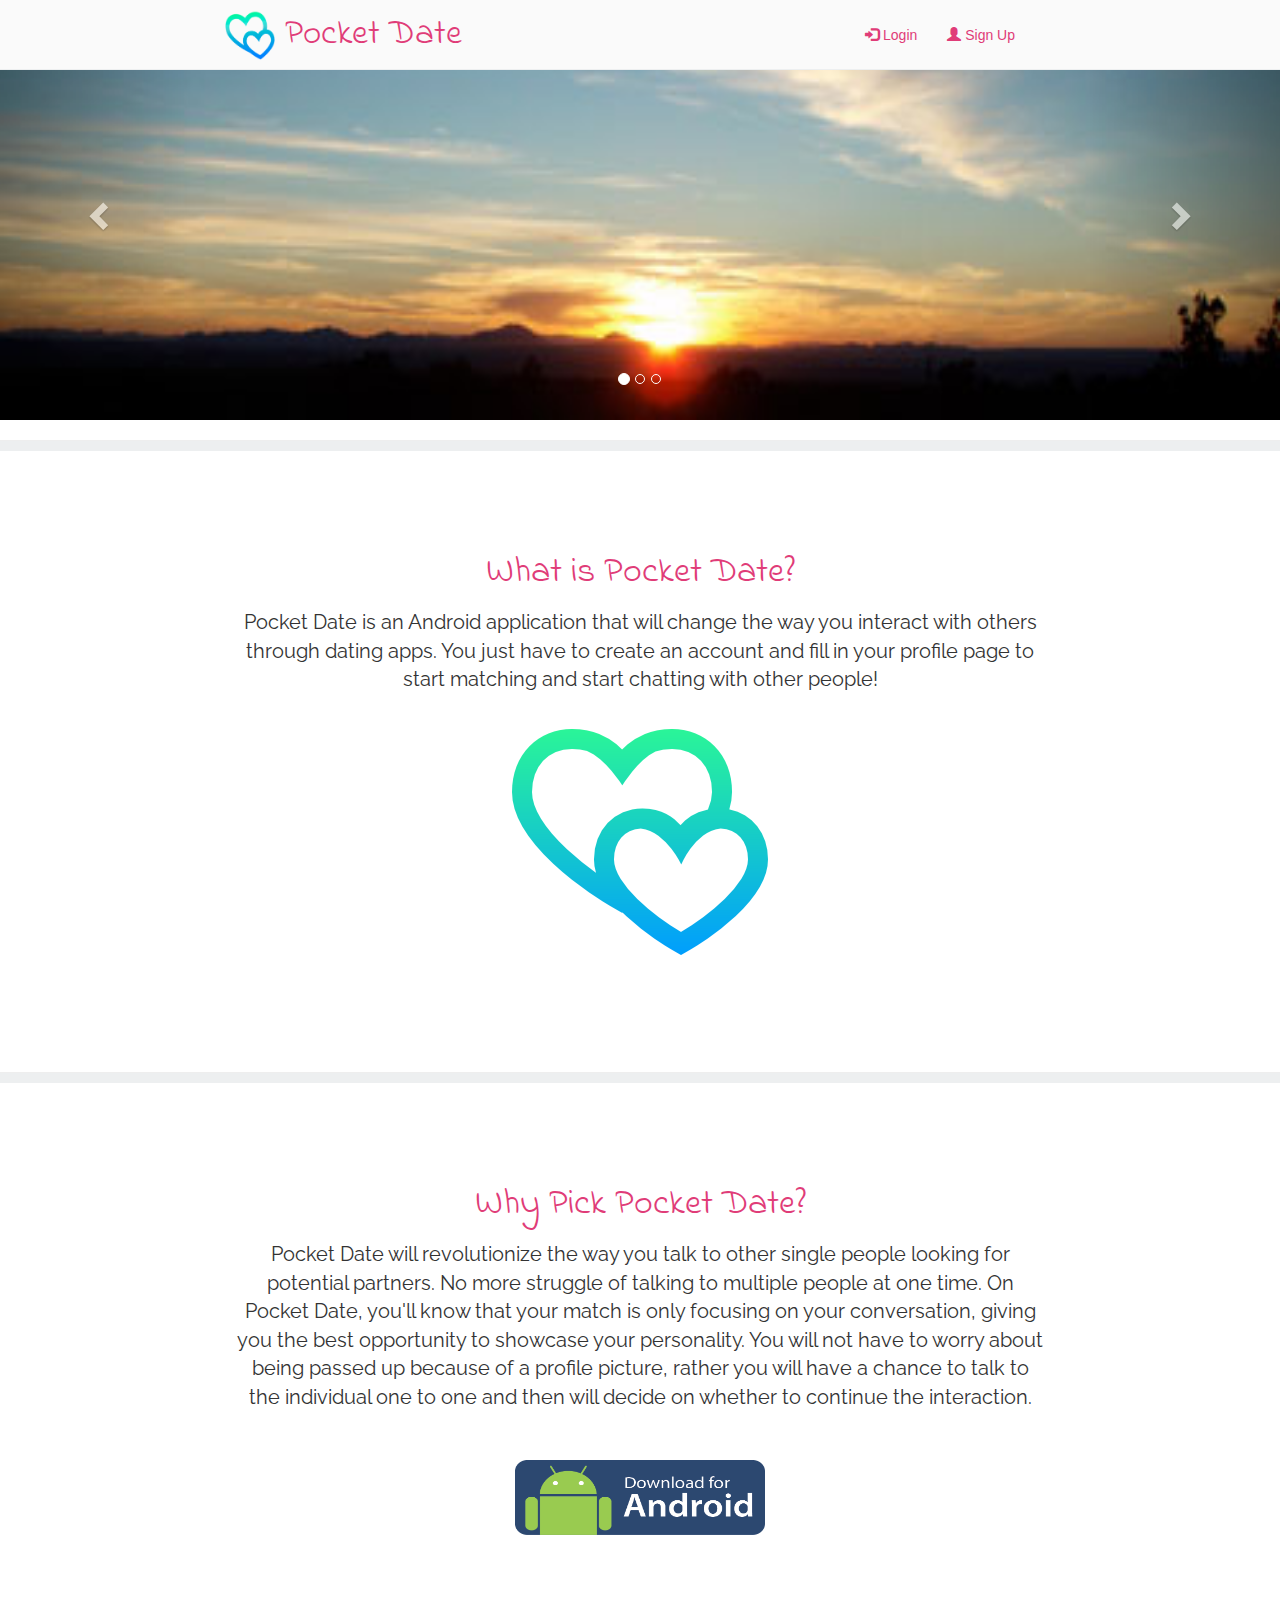
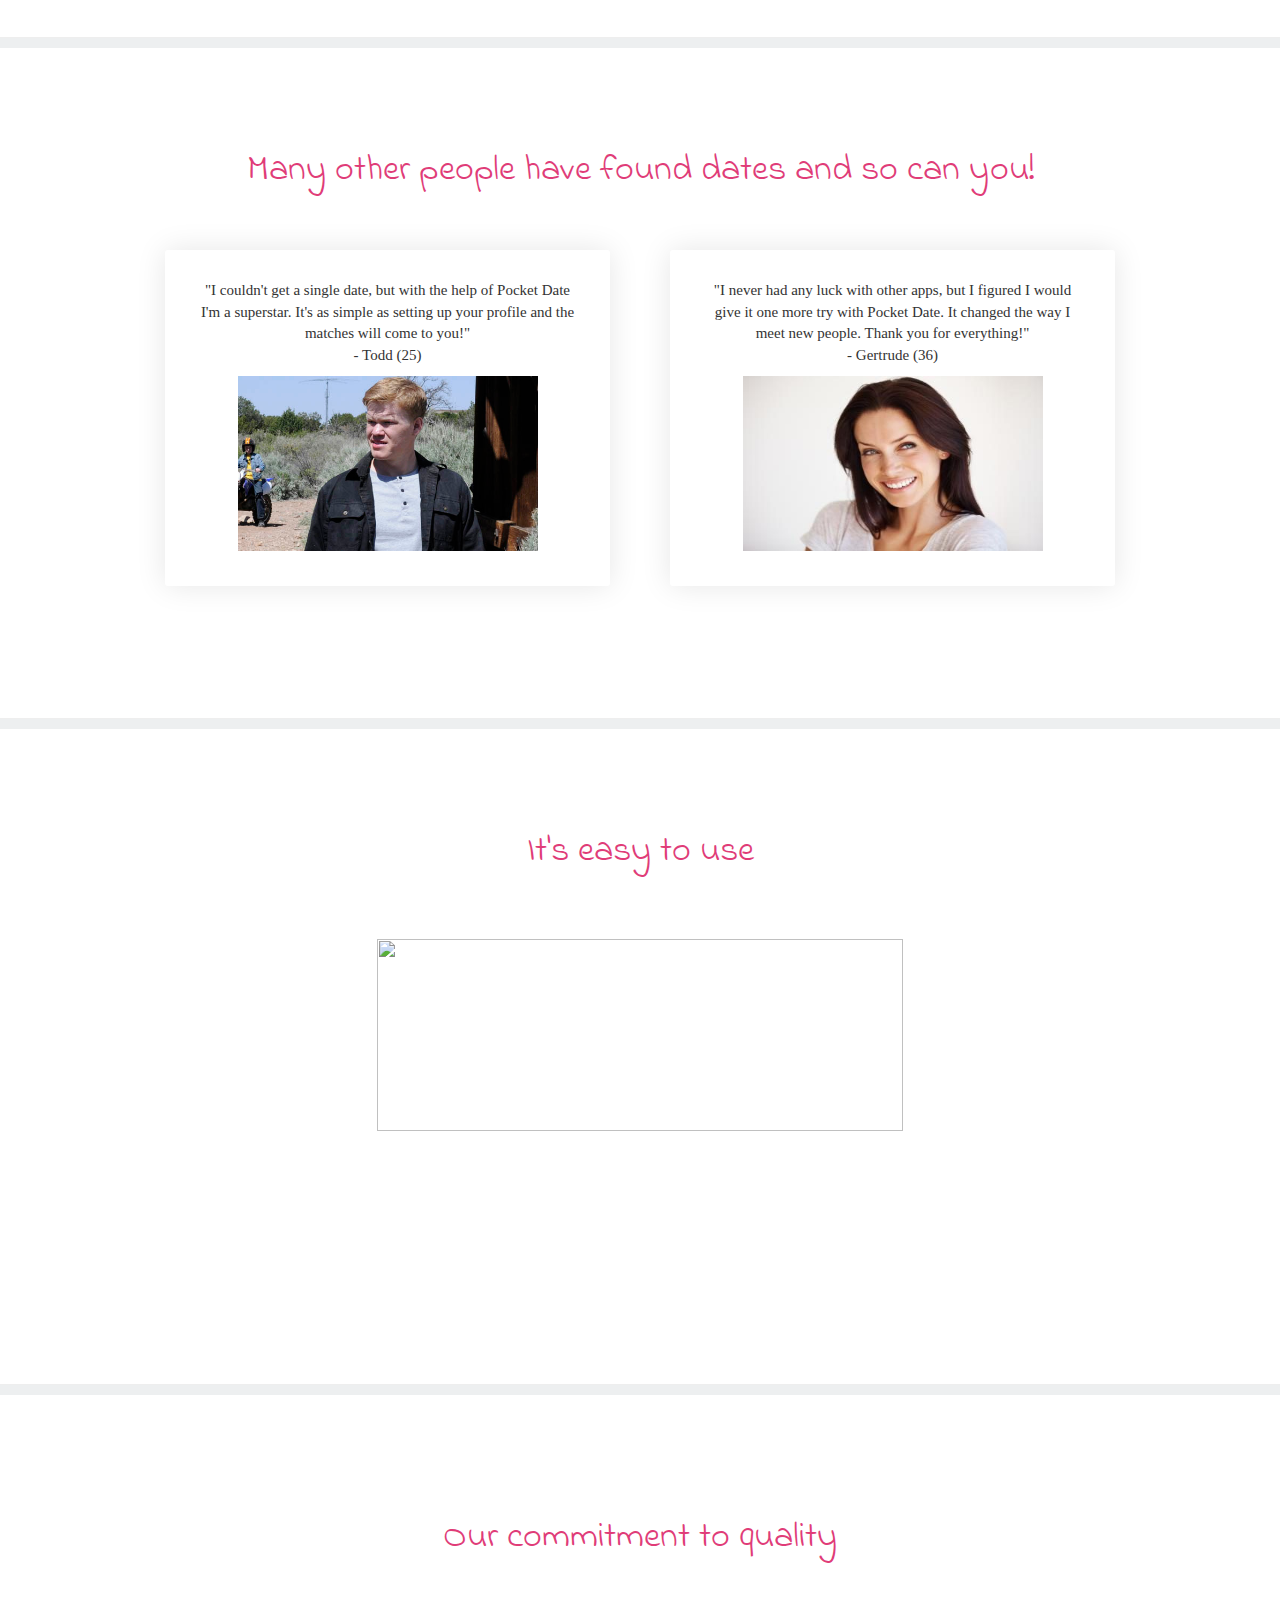
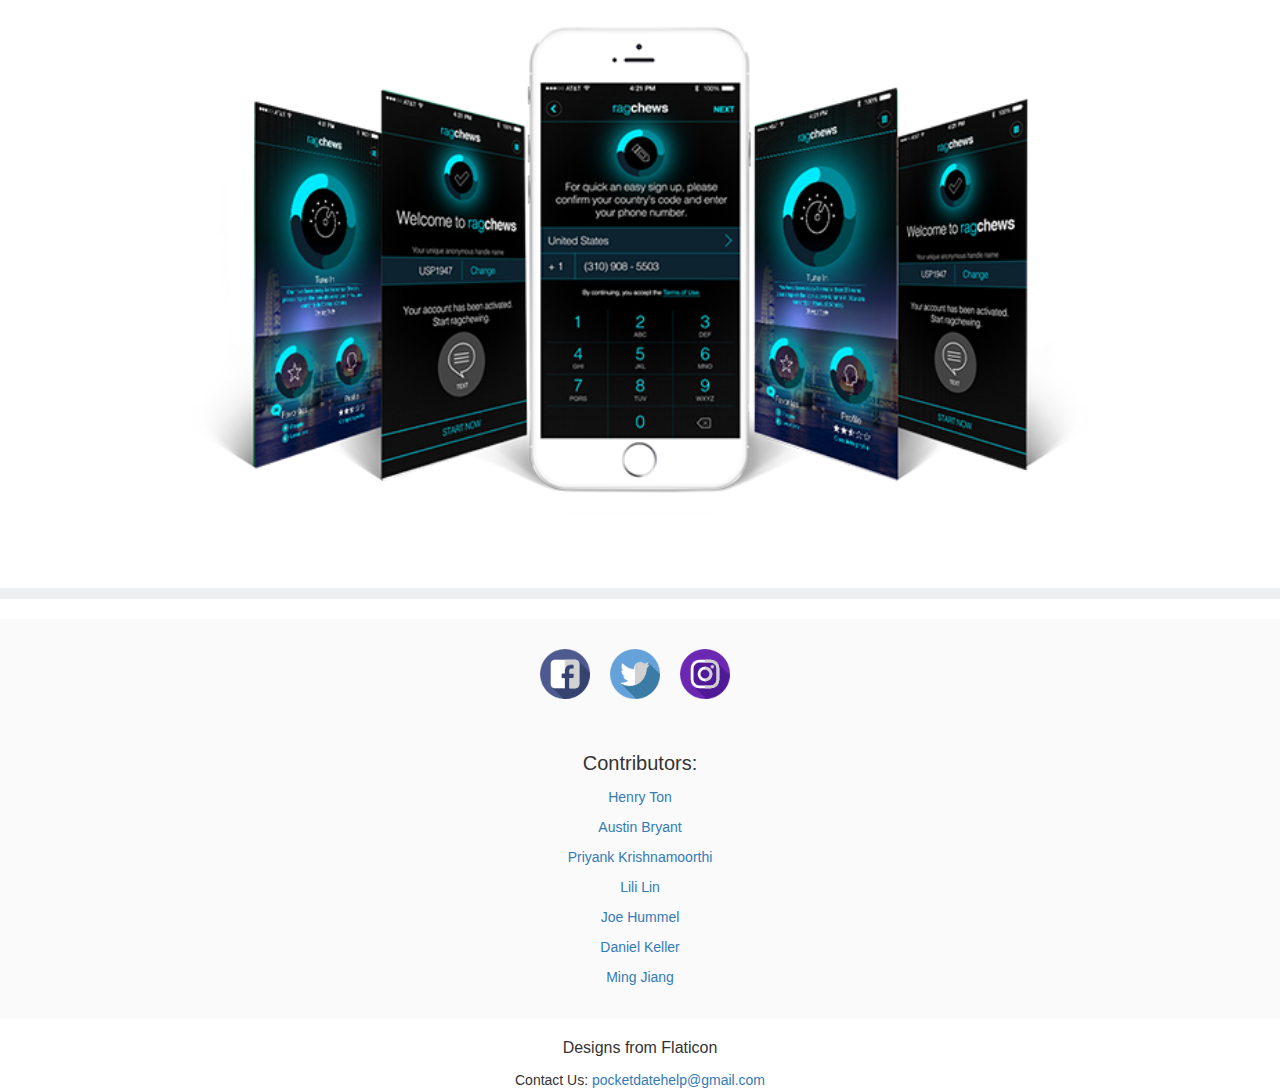
==== htdocs/index.html @ 9d94070a "Add files via upload" ====
<html>
    <head>
        <meta charset="utf-8">
        <meta name="viewport" content="width=device-width, initial-scale=1">
        <link rel="stylesheet" href="https://maxcdn.bootstrapcdn.com/bootstrap/3.3.7/css/bootstrap.min.css">
        <link rel="stylesheet" type="text/css" href="index.css">

		<!-- LIST OF FONTS -->
		<link href="https://fonts.googleapis.com/css?family=Lato|Raleway" rel="stylesheet">
		<link href="https://fonts.googleapis.com/css?family=Indie+Flower" rel="stylesheet">
		<link href="https://fonts.googleapis.com/css?family=Coming+Soon" rel="stylesheet">

		<script src="https://ajax.googleapis.com/ajax/libs/jquery/3.3.1/jquery.min.js"></script>
		<script src="https://maxcdn.bootstrapcdn.com/bootstrap/3.3.7/js/bootstrap.min.js"></script>


		<!-- Main javascript controller -->
		<script src="controller.js"></script>

	</head>

    <body>
        <nav class="navbar navbar-expand-lg navbar-light navbar-fixed-top bg-light">
            <div class="container-fluid">
              <div class="navbar-header">
			             <img src="./png/logo.png" style="height:50px;float:left;margin:10px;display:inline;padding-left:200px">
                <a class="navbar-brand" href="index.html">Pocket Date</a>
              </div>
              <ul class="nav navbar-nav navbar-right">
                <li><a href="#" id="myBtn" style="color: #e03c78"><span class="glyphicon glyphicon-log-in"></span> Login</a></li>
                <li><a href="./createAccount.html" style="color: #e03c78"><span class="glyphicon glyphicon-user"></span> Sign Up</a></li>

	<!-- The Modal -->
		<div id="myModal" class="modal">
		  <!-- Modal content -->
		  <div class="modal-content">
			<span class="close">&times;</span>
					<form class="form-signin" style="padding-top: 40px;">
                        <h3 class="form-signin-heading">Log into your account</h2>
                        <label for="inputUser" class="sr-only">Username</label>
                        <input type="text" id="inputUser" class="form-control" placeholder="Username" required autofocus>
                        <label for="inputPassword" class="sr-only">Password</label>
                        <input type="password" id="inputPassword" class="form-control" placeholder="Password" required onkeypress="return keyPress(event);">
                        <div class="checkbox">
                            <label><input type="checkbox" id="remember-me" value="remember-me"> Remember me</label>
                        </div>
                        <button type="reset" id="loginButton" class="btn btn-lg btn-primary btn-block" onclick="processLogin()">Sign in</button>
                    </form>
		  </div>
		</div>

			<script>
			// Get the modal
			var modal = document.getElementById('myModal');
			// Get the button that opens the modal
			var btn = document.getElementById("myBtn");
			// Get the <span> element that closes the modal
			var span = document.getElementsByClassName("close")[0];
			// When the user clicks the button, open the modal
			btn.onclick = function() {
				modal.style.display = "block";
			}
			// When the user clicks on <span> (x), close the modal
			span.onclick = function() {
				modal.style.display = "none";
			}
			// When the user clicks anywhere outside of the modal, close it
			window.onclick = function(event) {
				if (event.target == modal) {
					modal.style.display = "none";
				}
			}
			</script>

			<!-- Script for hitting enter on the search -->
			<script>
			function keyPress(e)
			{
				// look for window.event in case event isn't passed in
				e = e || window.event;
				if (e.keyCode == 13)
				{
					document.getElementById('loginButton').click();
					return false;
				}
				return true;
			}
			</script>


			</ul>
            </div>
        </nav>

          <div id="slideshow" class="sectionalSize" >
                <div id="myCarousel" class="carousel slide" data-ride="carousel">
                        <!-- Indicators -->
                        <ol class="carousel-indicators">
                          <li data-target="#myCarousel" data-slide-to="0" class="active"></li>
                          <li data-target="#myCarousel" data-slide-to="1"></li>
                          <li data-target="#myCarousel" data-slide-to="2"></li>
                        </ol>

                        <!-- Wrapper for slides -->
                        <div class="carousel-inner">
                          <div class="item active" style="height: 420px">
                            <img src="SiteSunset.jpg" alt="">
                          </div>

                          <div class="item" style="height: 420px">
                            <img src="pic1.jpg" alt="">
                          </div>

                          <div class="item" style="height: 420px">
                            <img src="pic3.jpg" alt="" >
                          </div>
                        </div>

                        <!-- Left and right controls -->
                        <a class="left carousel-control" href="#myCarousel" data-slide="prev">
                          <span class="glyphicon glyphicon-chevron-left"></span>
                          <span class="sr-only">Previous</span>
                        </a>
                        <a class="right carousel-control" href="#myCarousel" data-slide="next">
                          <span class="glyphicon glyphicon-chevron-right"></span>
                          <span class="sr-only">Next</span>
                        </a>
                      </div>
          </div>

          <hr>

		   <div id="whyStupidCupid" class="sectionalSize">
            <h1> What is Pocket Date?</h1>
            <p>Pocket Date is an Android application that will change the way you interact with others through dating apps. You just have to create an account
              and fill in your profile page to start matching and start chatting with other people!
            </p>
			<img src="./png/001-two.png">

            <br>
          </div>

		  <hr>

          <div id="whyStupidCupid" class="sectionalSize">
            <h1> Why Pick Pocket Date?</h1>
            <p>Pocket Date will revolutionize the way you talk to other single people looking for potential partners. No more struggle of talking to multiple people at one time. On Pocket Date, you'll know that
                your match is only focusing on your conversation, giving you the best opportunity to showcase your personality. You will not have to worry about being passed up because of a profile picture,
                rather you will have a chance to talk to the individual one to one and then will decide on whether to continue the interaction.
            </p>

            <br>
           <a href="http://play.google.com/store/apps/details?id=com.google.android.apps.maps"><img src="androiddownload.jpg" alt="" width="250" height="75"></a>
          </div>

          <hr>
          <div id="testimonies" class="sectionalSize">

            <h1>Many other people have found dates and so can you!</h1>
            <div class="testimoniesContainer">
                <div class="box">
				<div class="innerbox">
                    <p>"I couldn't get a single date, but with the help of
                        Pocket Date I'm a superstar. It's as simple as setting up your profile and the matches will come to you!" <br> - Todd (25)
                    </p>
                    <img src="toddBreakingBad.jpg" alt="" width="300" height="175">
				</div>
				</div>
                <div class="box">
				<div class="innerbox">
                    <p>"I never had any luck with other apps, but I figured I would give it one more try with Pocket Date. It changed the way I meet new people. Thank you for everything!" <br>- Gertrude (36) </p>
                    <img src="randomLady.jpg" alt="" width="300" height="175">
                </div>
				</div>
               <!-- <div class="box">
                    <p>"I decided to try appName since so many of my friends did. appName helped me to showcase my personality through spending time talking to just one person." <br>- Roger (29) </p>
                    <img src="roger.jpg" alt="" width="300" height="175">
                </div> -->
            </div>
          </div>

          <hr>

          <div id="easeofuse" class="sectionalSize">

			<center><h1 style="padding-top:0px;padding-bottom:0px">It's easy to use</h1></center></br></br>
			
			<center><img src="/png/wifi.png" alt="" width="70%" style="padding-bottom:40px;"></center>
          </div>
		  
		  
		  <hr>
		  
		  <div id="commitment" class="sectionalSize">
		  <center><h1 style="padding-top: 8%; padding-bottom:40px">Our commitment to quality</h1></center></br>
			<center><img src="phones.png" alt="" width ="70%" style="padding-bottom:40px;"></center>
		  </div>
		  <hr>
		  
      <div class="footer">
        <ul style="list-style-type:none;width:300px; height: 50px; margin: auto;padding-top:20px;">
          <li style="float:left"><a href="https://www.facebook.com/pg/Pocket-Date-520160165052879/posts/"><img src="./png/004-facebook.png" style="height:50px;margin:10px;display:inline;"></a></li>
          <li style="float:left"><a href="https://twitter.com/PocketDate"><img src="./png/001-twitter.png" style="height:50px;margin:10px;display:inline;"></a></li>
          <li style="float:left"><a href="https://www.instagram.com/therealpocketdate/"><img src="./png/002-instagram.png" style="height:50px;margin:10px;display:inline;"></a></li>
        </ul>

        <br><br><br><br>
        <div style= "text-align:center">
          <p style="font-size:20px"> Contributors: </p>
          <p> <a href="mailto:pocketdatehelp@gmail.com">Henry Ton </a></p>
          <p> <a href="mailto:pocketdatehelp@gmail.com">Austin Bryant </a></p>
          <p> <a href="mailto:pocketdatehelp@gmail.com">Priyank Krishnamoorthi </a></p>
          <p> <a href="mailto:pocketdatehelp@gmail.com">Lili Lin </a></p>
          <p> <a href="mailto:pocketdatehelp@gmail.com">Joe Hummel </a></p>
          <p> <a href="mailto:pocketdatehelp@gmail.com">Daniel Keller </a></p>
          <p> <a href="mailto:pocketdatehelp@gmail.com">Ming Jiang </a></p><br><br>
          <p style= "text-align:center;font-size:16px"> Designs from Flaticon </p>
        </div>
        <p style= "text-align:center"> Contact Us: <a href="mailto:pocketdatehelp@gmail.com">pocketdatehelp@gmail.com</a> </p>

      </div>
    </body>
</html>
---- htdocs/index.css ----
/* LOGIN PROCEDURE */
/* The Modal (background) */
.modal {
    display: none; /* Hidden by default */
    position: fixed; /* Stay in place */
    z-index: 1; /* Sit on top */
    left: 0;
    top: 0;
    width: 100%; /* Full width */
    height: 100%; /* Full height */
    background-color: rgb(0,0,0); /* Fallback color */
    background-color: rgba(0,0,0,0.4); /* Black w/ opacity */
}

.navBarContainer {
    width: 100%;
    margin: 0 auto;
    position: absolute;
}

/* Modal Content/Box */
.modal-content {
    background-color: #fefefe;
    margin: 10% auto; /* 15% from the top and centered */
	height: 400px;
    padding: 50px;
    border: 1px solid #888;
    width: 40%; /* Could be more or less, depending on screen size */
	min-width: 500px;
}

/* The Close Button */
.close {
    color: #aaa;
    float: right;
    font-size: 28px;
    font-weight: bold;
}

.close:hover,
.close:focus {
    color: black;
    text-decoration: none;
    cursor: pointer;
}
/* ========================================================================= */
body {
    background-color: #ffffff;
	min-width: 600px;
}

h1 {
	font-family: 'Indie Flower', cursive;
	color: #e03c78;
}

.navbar {
	height: 70px;
    background-color: #fafafa !important;
    border-bottom-color: #edeff0;
    border-bottom-width: 1px;
    border-radius: 0;
    margin-bottom: 0.5px;
    overflow: hidden;
}

.navbar-brand {
	display: inline;
    /* padding-left: 250px; */
	font-family: 'Indie Flower', cursive;
	font-size: 35px;
	color: #e03c78;
	margin-top: 10px;
}

.nav {
    padding-right: 250px;
    margin-top: 10px;
    display: block;
}

.sectionalSize {
    padding-top: none;
    height: 30%px;
}

.wrapper {
    max-width: 99%;
}

hr {
    border-bottom: 10px solid #edeff0;
}

.carousel-inner > .item > img, .carousel-inner > .item > a > img {
    width: 100%;
    height: 100%;
}

#whyStupidCupid {
    font-family: 'Lato', sans-serif;
    font-family: 'Raleway', sans-serif;
    text-align: center;
	margin: 8%;
    font-size: 20px;
    padding-top: 0px;
	/*height: 450px;*/
}

#whyStupidCupid > p {
    width: 75%;
    text-align: center;
    margin: 0 auto;
    padding-top: 5px;
	padding-bottom: 20px;
}

#testimonies {
    font-family: 'Lato', sans-serif;
    font-family: 'Raleway', sans-serif;
    text-align: center;
    font-size: 15px;
	margin: 8%;
}

#easeofuse {
	font-family: 'Lato', sans-serif;
    font-family: 'Raleway', sans-serif;
    text-align: center;
	margin: 8%;
    font-size: 20px;
    padding-top: 0px;
	height: 450px;
}

.box {
    position: relative;
    width: 445px;
    padding: 20px 30px;
    padding-top: 20px;
    margin: 30px;
    text-align: center;
    background-color: #fff;
    box-shadow: 0 0 30px rgba(0,0,0,.1);
    border-radius: 3px;
}

.innerbox {
	padding-top: 10px;
	padding-bottom: 15px;
}

.box > p {
    padding-bottom: 10px;
}

.testimoniesContainer {
    position: relative;
    display: -webkit-box;
    display: -webkit-flex;
    display: -ms-flexbox;
    display: flex;
    -webkit-flex-wrap: wrap;
    -ms-flex-wrap: wrap;
    flex-wrap: wrap;
    -webkit-box-align: start;
    -webkit-align-items: flex-start;
    -ms-flex-align: start;
    align-items: flex-start;
    -webkit-box-pack: center;
    -webkit-justify-content: center;
    -ms-flex-pack: center;
    justify-content: center;
    padding-top: 20px;
	font-family: 'Coming Soon', cursive;
}

#horoscopes {
    font-family: 'Lato', sans-serif;
    font-family: 'Raleway', sans-serif;
    text-align: center;
    font-size: 15px;
	margin: 8%;
	height: 1100px;
}

.ul2 {
	display: table;
	padding: 0;
	padding: 5%;
	margin: 0px auto;
}

.li2 {
	display: inline-block;
	float: center;
	padding: 25px;
	height: 300px;
	width: 240px;
	opacity: .5;
	margin: 20px;
	border-radius: 15px;
	color: white;
	border: 2px solid #black;
	box-shadow: 0 0 30px rgba(0,0,0,.1);
}


.li2:hover {
	opacity: 1;
}

h2 {
	display:inline-block;
	position: relative;
	padding-top: 45%;
	font-family: 'Indie Flower', cursive;
}

.footer {
	background-color: #fafafa;
	height: 400px;
	margin: 0px auto;
}

/* =========================== HOMEPAGE PROFILE STUFF ================================ */

.myProfile {
	background-color: #fefefe;
    margin: 0px auto; /* 15% from the top and centered */
    padding: 15px;
	/*
    border: 3px solid #888;
	border-radius: 20px;
	border-color: #e03c78;
	box-shadow: 0 0 20px rgba(0,0,0.1);
	*/
    width: 90%; /* Could be more or less, depending on screen size */
	height: 600px;
	overflow: auto;
}

#profilePic {
	display: block;
	width: 200px;
	height: 200px;
	background-color: white;

}

#profileContent {
	margin: 0px auto;
	padding: 25px;
	width: 60%;

}

.editable {
	margin: 5px;
	padding-bottom: 30px;
	padding-left: 30px;
	padding-right: 30px;
	padding-top: 0px;
	background-color: #fafafa;

}


.heading {
	padding-top: 20px;
	padding-bottom: 20px;
	display: inline-block;
	padding-left:2%;
	color: red;
	font-size: 17px;
	font-family: 'Lato', sans-serif;
    font-family: 'Raleway', sans-serif;
	font-weight: bold;
}

h4 {
	padding-left: 50px;
	padding-right: 50px;
	font-family: 'Lato', sans-serif;
    font-family: 'Raleway', sans-serif;
	font-size: 16px;
}

/* CREATE ACCOUNT PAGE */
.createAccount {
	display: block;
	padding-top: 100px;
	background-color: gray;
	width: 60%;
	margin: 0px auto;
	padding-right: 10%;
	padding-left: 10%;
}
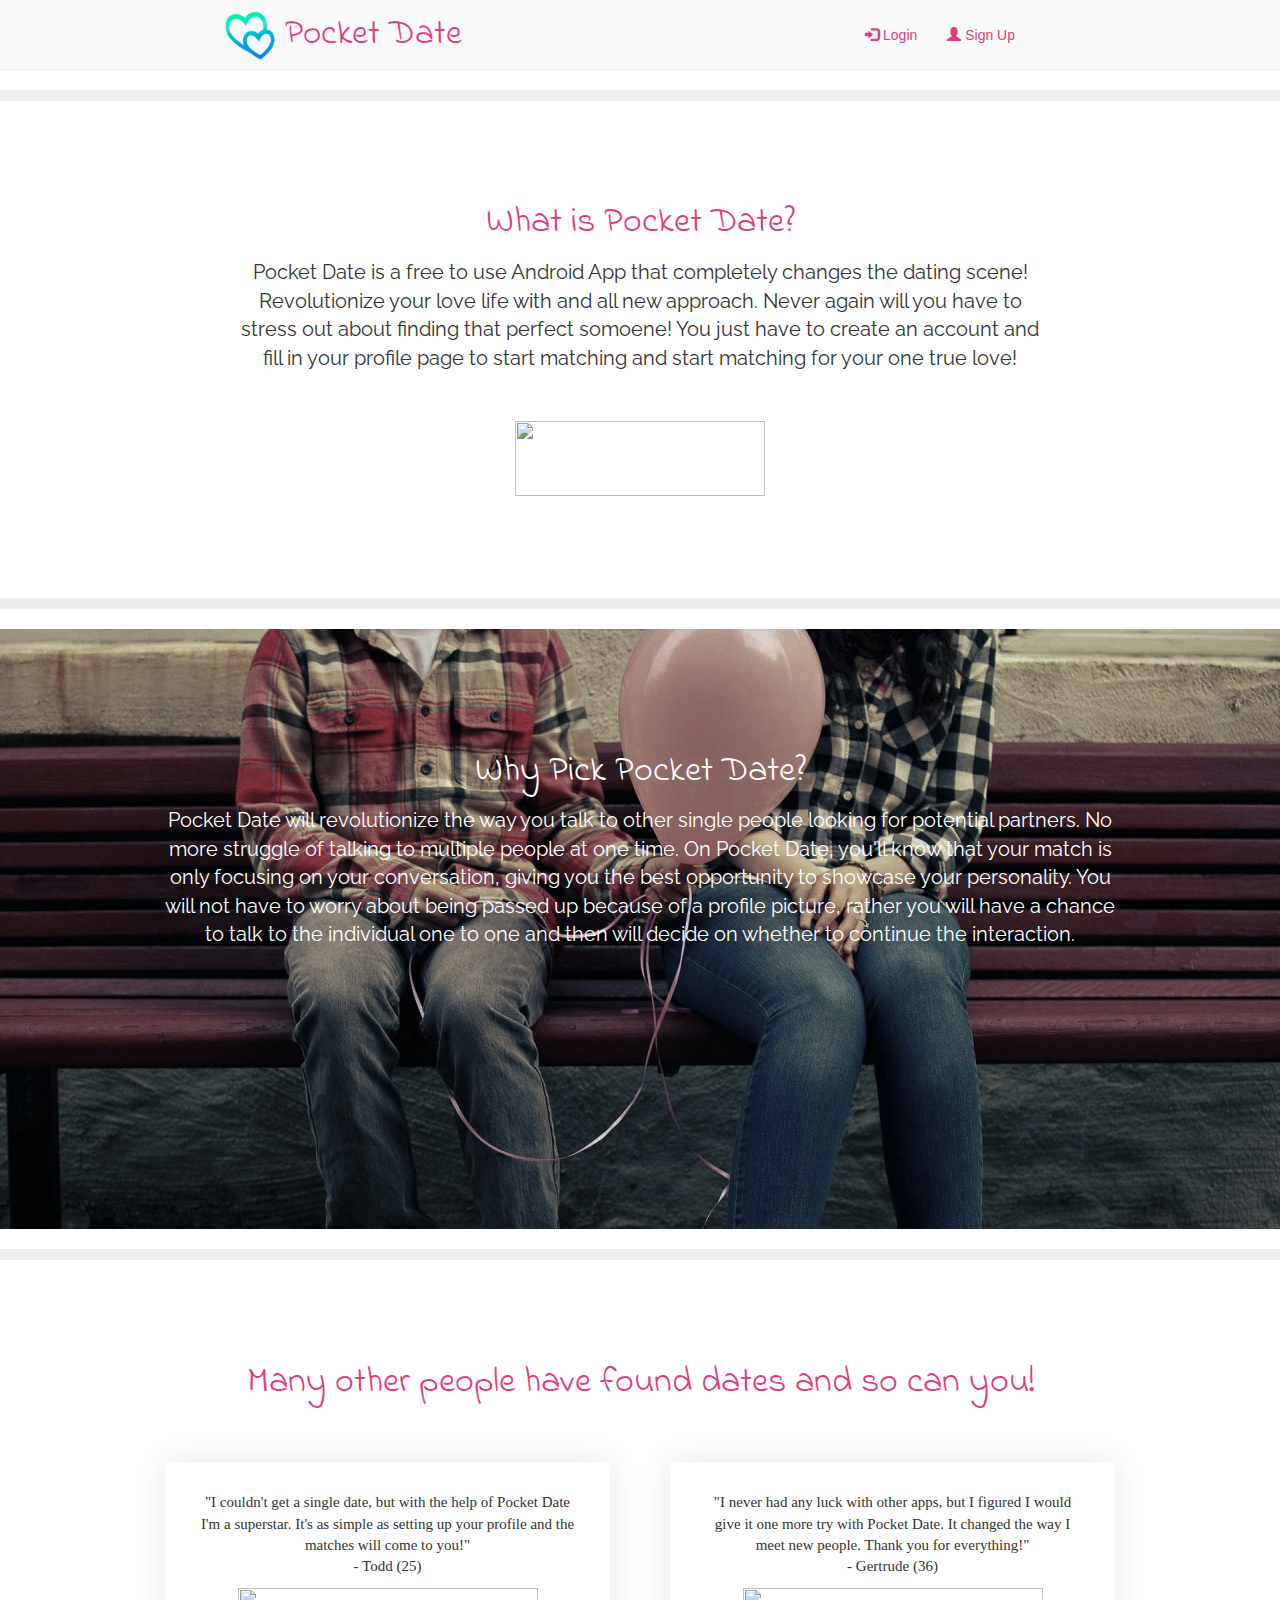
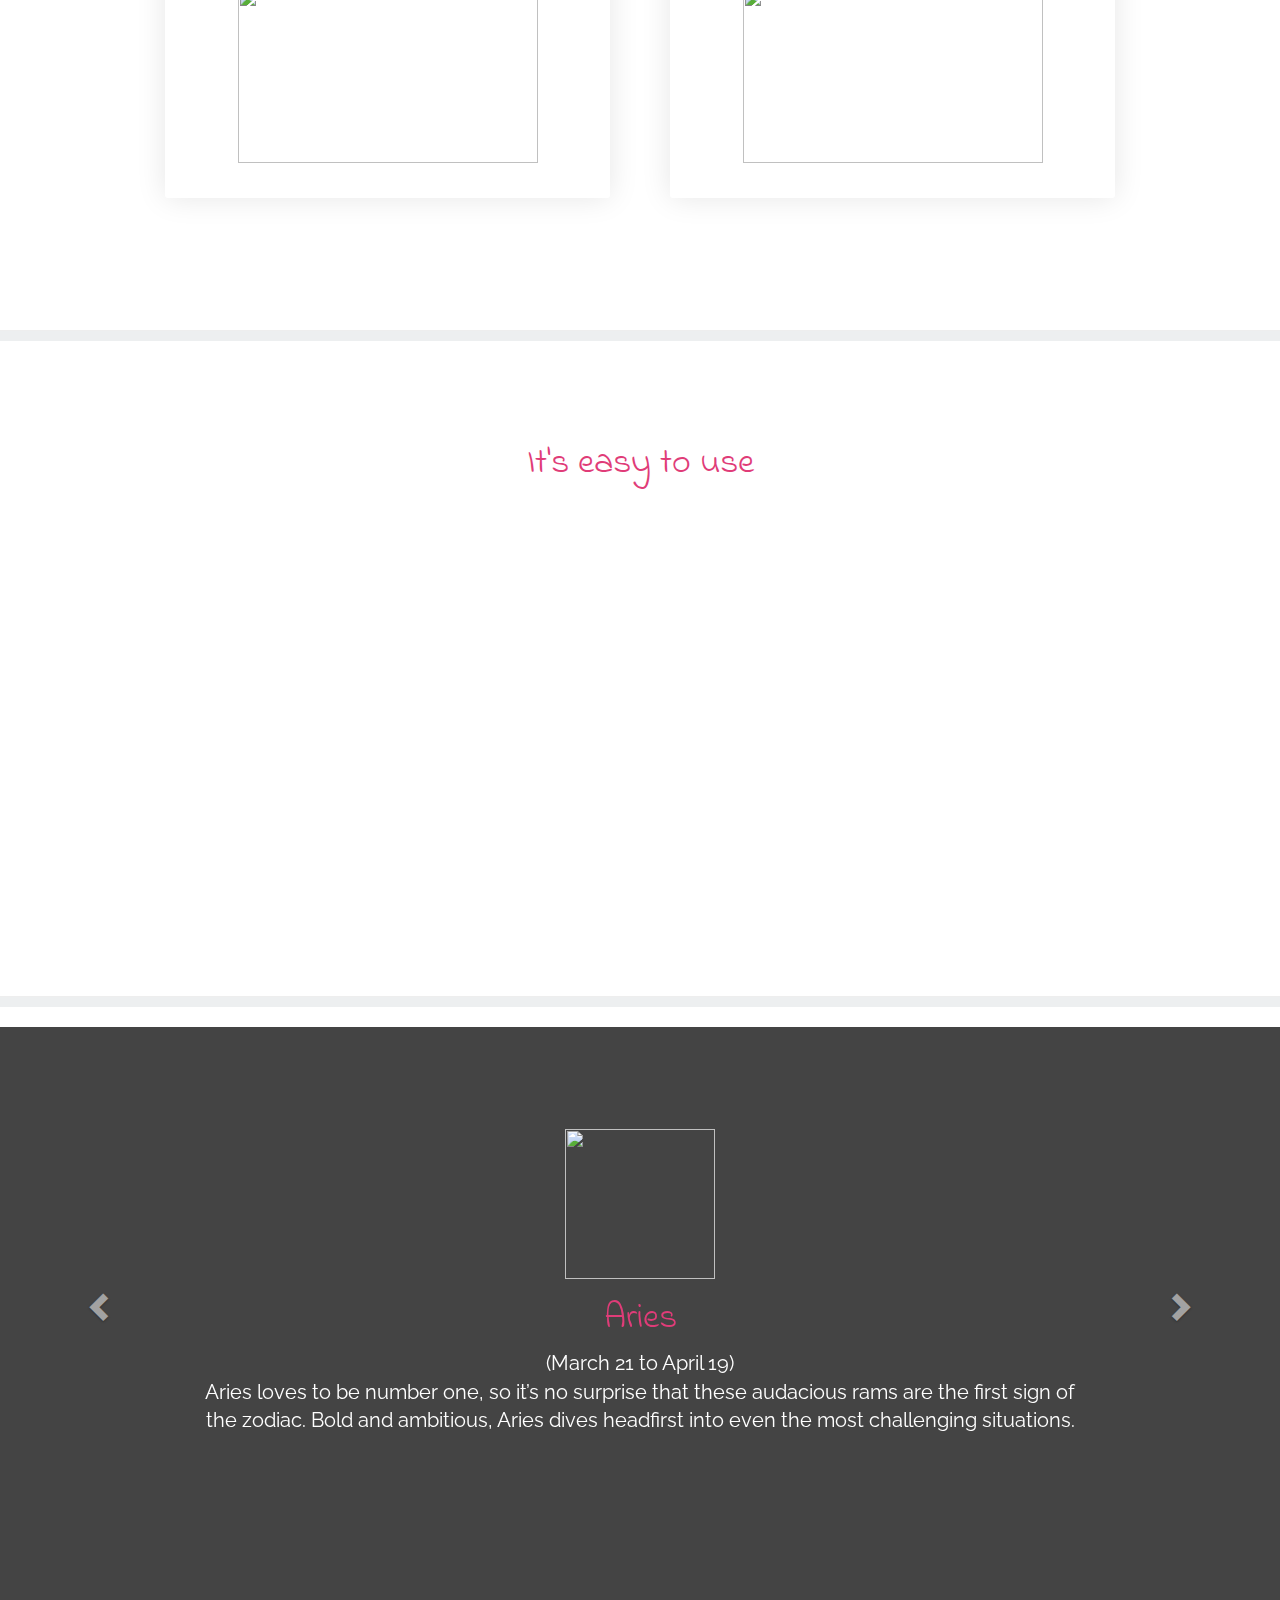
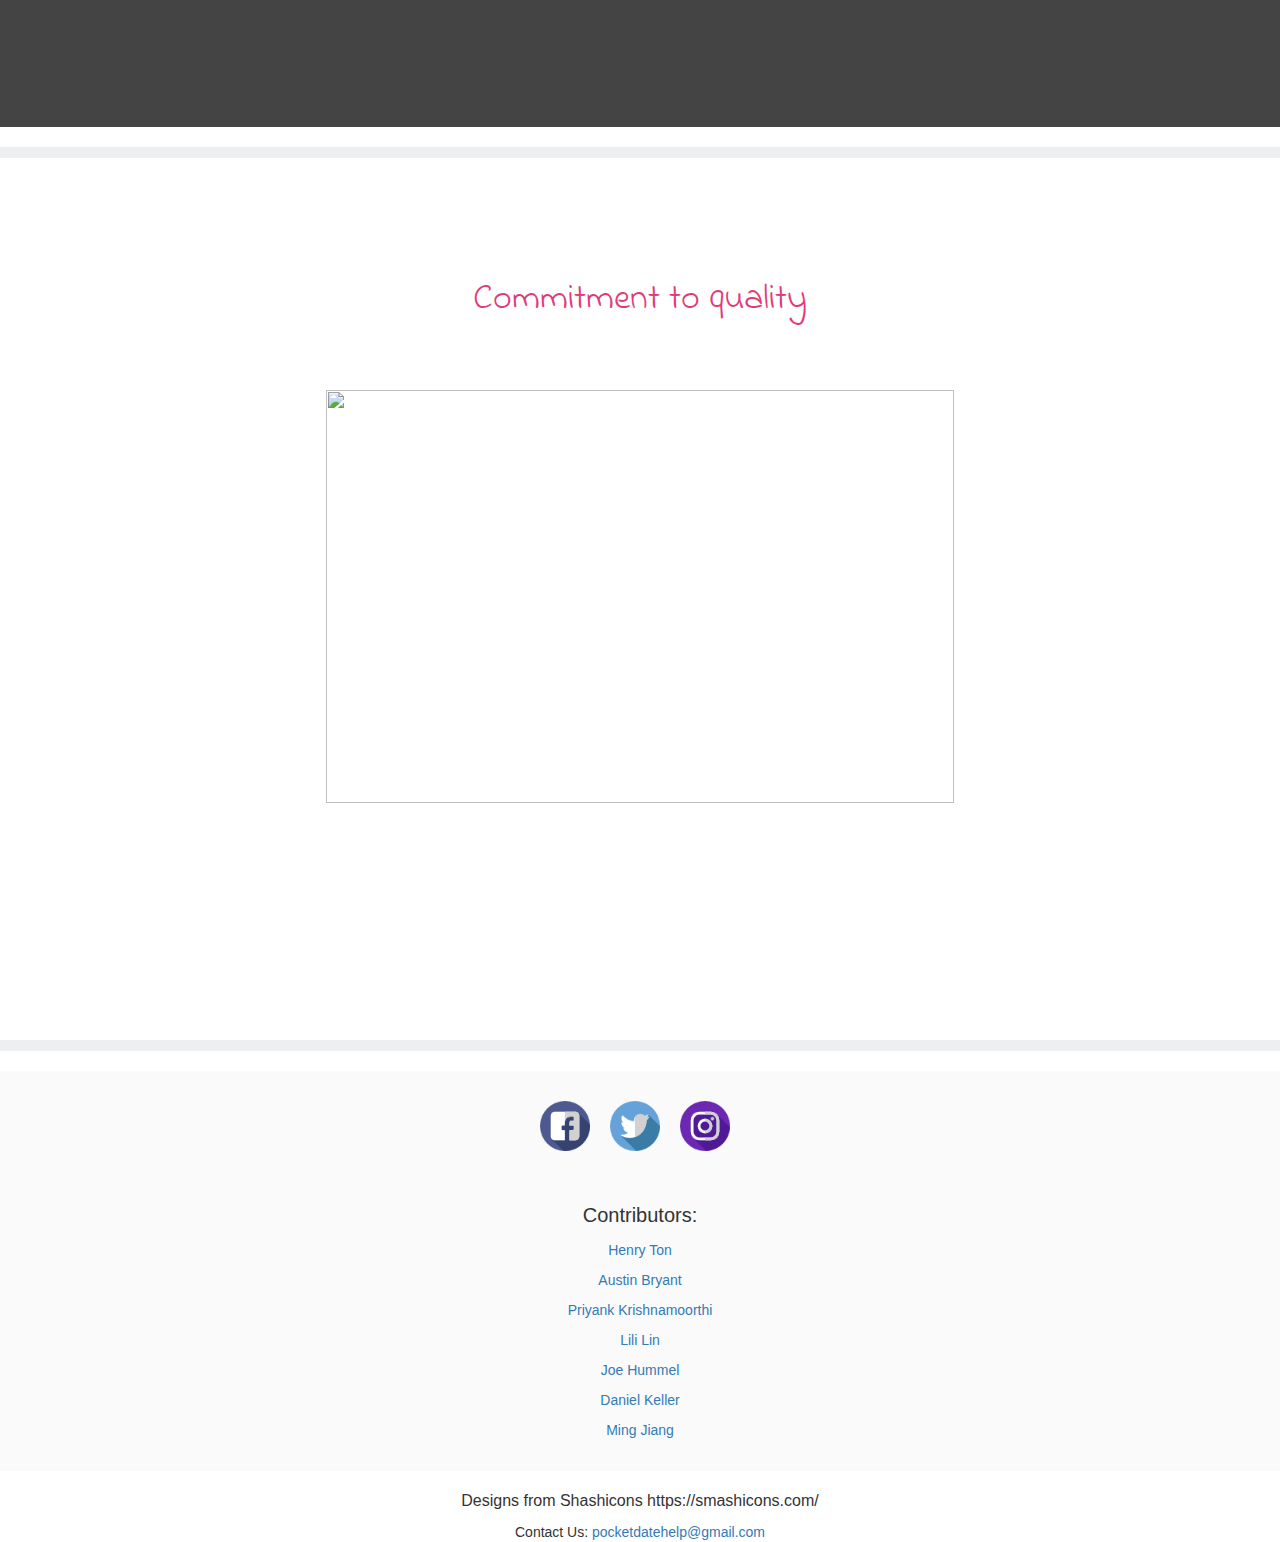
==== commit 4ef42287: "Version 1.0" ====
--- a/htdocs/index.html
+++ b/htdocs/index.html
@@ -2,222 +2,309 @@
     <head>
         <meta charset="utf-8">
         <meta name="viewport" content="width=device-width, initial-scale=1">
+        <!-- LIST OF STYLESHEETS -->
         <link rel="stylesheet" href="https://maxcdn.bootstrapcdn.com/bootstrap/3.3.7/css/bootstrap.min.css">
         <link rel="stylesheet" type="text/css" href="index.css">
-
-		<!-- LIST OF FONTS -->
-		<link href="https://fonts.googleapis.com/css?family=Lato|Raleway" rel="stylesheet">
-		<link href="https://fonts.googleapis.com/css?family=Indie+Flower" rel="stylesheet">
-		<link href="https://fonts.googleapis.com/css?family=Coming+Soon" rel="stylesheet">
-
-		<script src="https://ajax.googleapis.com/ajax/libs/jquery/3.3.1/jquery.min.js"></script>
-		<script src="https://maxcdn.bootstrapcdn.com/bootstrap/3.3.7/js/bootstrap.min.js"></script>
-
-
-		<!-- Main javascript controller -->
-		<script src="controller.js"></script>
-
-	</head>
-
+        <!-- LIST OF FONTS -->
+        <link href="https://fonts.googleapis.com/css?family=Lato|Raleway" rel="stylesheet">
+        <link href="https://fonts.googleapis.com/css?family=Indie+Flower" rel="stylesheet">
+        <link href="https://fonts.googleapis.com/css?family=Coming+Soon" rel="stylesheet">
+        <!-- LIST OF SCRIPTS -->
+        <script src="https://ajax.googleapis.com/ajax/libs/jquery/3.3.1/jquery.min.js"></script>
+        <script src="https://maxcdn.bootstrapcdn.com/bootstrap/3.3.7/js/bootstrap.min.js"></script>
+        <script src="controller.js"></script>
+    </head>
     <body>
+        <!-- NAVIGATION BAR -->
         <nav class="navbar navbar-expand-lg navbar-light navbar-fixed-top bg-light">
             <div class="container-fluid">
-              <div class="navbar-header">
-			             <img src="./png/logo.png" style="height:50px;float:left;margin:10px;display:inline;padding-left:200px">
-                <a class="navbar-brand" href="index.html">Pocket Date</a>
-              </div>
-              <ul class="nav navbar-nav navbar-right">
-                <li><a href="#" id="myBtn" style="color: #e03c78"><span class="glyphicon glyphicon-log-in"></span> Login</a></li>
-                <li><a href="./createAccount.html" style="color: #e03c78"><span class="glyphicon glyphicon-user"></span> Sign Up</a></li>
-
-	<!-- The Modal -->
-		<div id="myModal" class="modal">
-		  <!-- Modal content -->
-		  <div class="modal-content">
-			<span class="close">&times;</span>
-					<form class="form-signin" style="padding-top: 40px;">
-                        <h3 class="form-signin-heading">Log into your account</h2>
-                        <label for="inputUser" class="sr-only">Username</label>
-                        <input type="text" id="inputUser" class="form-control" placeholder="Username" required autofocus>
-                        <label for="inputPassword" class="sr-only">Password</label>
-                        <input type="password" id="inputPassword" class="form-control" placeholder="Password" required onkeypress="return keyPress(event);">
-                        <div class="checkbox">
-                            <label><input type="checkbox" id="remember-me" value="remember-me"> Remember me</label>
-                        </div>
-                        <button type="reset" id="loginButton" class="btn btn-lg btn-primary btn-block" onclick="processLogin()">Sign in</button>
-                    </form>
-		  </div>
-		</div>
-
-			<script>
-			// Get the modal
-			var modal = document.getElementById('myModal');
-			// Get the button that opens the modal
-			var btn = document.getElementById("myBtn");
-			// Get the <span> element that closes the modal
-			var span = document.getElementsByClassName("close")[0];
-			// When the user clicks the button, open the modal
-			btn.onclick = function() {
-				modal.style.display = "block";
-			}
-			// When the user clicks on <span> (x), close the modal
-			span.onclick = function() {
-				modal.style.display = "none";
-			}
-			// When the user clicks anywhere outside of the modal, close it
-			window.onclick = function(event) {
-				if (event.target == modal) {
-					modal.style.display = "none";
-				}
-			}
-			</script>
-
-			<!-- Script for hitting enter on the search -->
-			<script>
-			function keyPress(e)
-			{
-				// look for window.event in case event isn't passed in
-				e = e || window.event;
-				if (e.keyCode == 13)
-				{
-					document.getElementById('loginButton').click();
-					return false;
-				}
-				return true;
-			}
-			</script>
-
-
-			</ul>
+                <div class="navbar-header">
+                    <img src="./png/logo.png" style="height:50px;float:left;margin:10px;display:inline;padding-left:200px">
+                    <a class="navbar-brand" href="index.html">Pocket Date</a>
+                </div>
+                <ul class="nav navbar-nav navbar-right">
+                    <li><a href="#" id="myBtn" style="color: #e03c78"><span class="glyphicon glyphicon-log-in"></span> Login</a></li>
+                    <li><a href="./createAccount.html" style="color: #e03c78"><span class="glyphicon glyphicon-user"></span> Sign Up</a></li>
+                </ul>
+                <!-- The Modal -->
+                <div id="myModal" class="modal">
+                    <!-- Modal content -->
+                    <div class="modal-content">
+                        <span class="close">&times;</span>
+                        <form class="form-signin" style="padding-top: 40px;">
+                            <h3 class="form-signin-heading">
+                            Log into your account</h2>
+                            <label for="inputUser" class="sr-only">Username</label>
+                            <input type="text" id="inputUser" class="form-control" placeholder="Username" required autofocus>
+                            <label for="inputPassword" class="sr-only">Password</label>
+                            <input type="password" id="inputPassword" class="form-control" placeholder="Password" required onkeypress="return keyPress(event);">
+                            <div class="checkbox">
+                                <label><input type="checkbox" id="remember-me" value="remember-me"> Remember me</label>
+                            </div>
+                            <button type="reset" id="loginButton" class="btn btn-lg btn-primary btn-block" onclick="processLogin()">Sign in</button>
+                        </form>
+                    </div>
+                </div>
+                <!-- This script is responsible for displaying and hiding the model -->
+                <script>
+                    var modal = document.getElementById('myModal');
+                    var btn = document.getElementById("myBtn");
+                    var span = document.getElementsByClassName("close")[0];
+                    
+                    // When the user clicks the button, open the modal
+                    btn.onclick = function() 
+                    {
+                    	modal.style.display = "block";
+                    }
+                    // When the user clicks on <span> (x), close the modal
+                    span.onclick = function() 
+                    {
+                    	modal.style.display = "none";
+                    }
+                    // When the user clicks anywhere outside of the modal, close it
+                    window.onclick = function(event) 
+                    {
+                    	if (event.target == modal) 
+                    	{
+                    		modal.style.display = "none";
+                    	}
+                    }
+                    
+                </script>
+                <!-- Script for pressing enter key to initiate button click -->
+                <script>
+                    function keyPress(e)
+                    {
+                    	// look for window.event in case event isn't passed in
+                    	e = e || window.event;
+                    	if (e.keyCode == 13)
+                    	{
+                    		document.getElementById('loginButton').click();
+                    		return false;
+                    	}
+                    	return true;
+                    }
+                    
+                </script>		
             </div>
         </nav>
-
-          <div id="slideshow" class="sectionalSize" >
-                <div id="myCarousel" class="carousel slide" data-ride="carousel">
-                        <!-- Indicators -->
-                        <ol class="carousel-indicators">
-                          <li data-target="#myCarousel" data-slide-to="0" class="active"></li>
-                          <li data-target="#myCarousel" data-slide-to="1"></li>
-                          <li data-target="#myCarousel" data-slide-to="2"></li>
-                        </ol>
-
-                        <!-- Wrapper for slides -->
-                        <div class="carousel-inner">
-                          <div class="item active" style="height: 420px">
-                            <img src="SiteSunset.jpg" alt="">
-                          </div>
-
-                          <div class="item" style="height: 420px">
-                            <img src="pic1.jpg" alt="">
-                          </div>
-
-                          <div class="item" style="height: 420px">
-                            <img src="pic3.jpg" alt="" >
-                          </div>
-                        </div>
-
-                        <!-- Left and right controls -->
-                        <a class="left carousel-control" href="#myCarousel" data-slide="prev">
-                          <span class="glyphicon glyphicon-chevron-left"></span>
-                          <span class="sr-only">Previous</span>
-                        </a>
-                        <a class="right carousel-control" href="#myCarousel" data-slide="next">
-                          <span class="glyphicon glyphicon-chevron-right"></span>
-                          <span class="sr-only">Next</span>
-                        </a>
-                      </div>
-          </div>
-
-          <hr>
-
-		   <div id="whyStupidCupid" class="sectionalSize">
+        <!-- END NAVIGATION BAR -->
+        <div id="slideshow" class="sectionalSize">
+            <div id="myCarousel" class="carousel slide" data-ride="carousel">
+                <!-- Indicators -->
+                <ol class="carousel-indicators">
+                    <li data-target="#myCarousel" data-slide-to="0" class="active"></li>
+                    <li data-target="#myCarousel" data-slide-to="1"></li>
+                    <li data-target="#myCarousel" data-slide-to="2"></li>
+                </ol>
+                <!-- Wrapper for slides -->
+                <!-- This will be the image sample size that we will follow by -->
+                <div class="carousel-inner" style="padding-top: 70px;">
+                    <div class="item active">
+                        <img src="/photo/love.jpg" alt="" style="max-width: 100%; width: auto; height: auto">
+                    </div>
+                    <!-- Will add several other pictures here -->
+                </div>
+                <!-- Left and right controls -->
+                <a class="left carousel-control" href="#myCarousel" data-slide="prev">
+                <span class="glyphicon glyphicon-chevron-left"></span>
+                <span class="sr-only">Previous</span>
+                </a>
+                <a class="right carousel-control" href="#myCarousel" data-slide="next">
+                <span class="glyphicon glyphicon-chevron-right"></span>
+                <span class="sr-only">Next</span>
+                </a>
+            </div>
+        </div>
+        <hr>
+        <div id="whyStupidCupid" class="sectionalSize">
             <h1> What is Pocket Date?</h1>
-            <p>Pocket Date is an Android application that will change the way you interact with others through dating apps. You just have to create an account
-              and fill in your profile page to start matching and start chatting with other people!
-            </p>
-			<img src="./png/001-two.png">
-
-            <br>
-          </div>
-
-		  <hr>
-
-          <div id="whyStupidCupid" class="sectionalSize">
-            <h1> Why Pick Pocket Date?</h1>
+            <p>Pocket Date is a free to use Android App that completely changes the dating scene! Revolutionize your love life with
+				and all new approach. Never again will you have to stress out about finding that perfect somoene! You just have to create an account
+                and fill in your profile page to start matching and start matching for your one true love!
+			</p>
+			<br>
+			<!--<img src="./png/001-two.png"><br>-->
+			<a href="http://play.google.com/store/apps/details?id=com.google.android.apps.maps"><img src="/photo/androiddownload.jpg" alt="" width="250" height="75"></a>
+        </div>
+        <hr>
+        <!-- WHY PICK POCKET DATE SECTION -->
+        <div id="whyStupidCupid" class="sectionalSize" style="background-image: url(photo/couple.jpg); background-size: 100% auto;margin:0px auto; padding:0px; min-height: 600px; padding-top: 8%; color: white; ">
+            <h1 style="color:white"> Why Pick Pocket Date?</h1>
             <p>Pocket Date will revolutionize the way you talk to other single people looking for potential partners. No more struggle of talking to multiple people at one time. On Pocket Date, you'll know that
                 your match is only focusing on your conversation, giving you the best opportunity to showcase your personality. You will not have to worry about being passed up because of a profile picture,
                 rather you will have a chance to talk to the individual one to one and then will decide on whether to continue the interaction.
             </p>
-
             <br>
-           <a href="http://play.google.com/store/apps/details?id=com.google.android.apps.maps"><img src="androiddownload.jpg" alt="" width="250" height="75"></a>
-          </div>
-
-          <hr>
-          <div id="testimonies" class="sectionalSize">
-
+        </div>
+        <hr>
+        <!-- CUSTOMER REVIEWS SECTION -->
+        <div id="testimonies" class="sectionalSize">
             <h1>Many other people have found dates and so can you!</h1>
             <div class="testimoniesContainer">
                 <div class="box">
-				<div class="innerbox">
-                    <p>"I couldn't get a single date, but with the help of
-                        Pocket Date I'm a superstar. It's as simple as setting up your profile and the matches will come to you!" <br> - Todd (25)
-                    </p>
-                    <img src="toddBreakingBad.jpg" alt="" width="300" height="175">
-				</div>
-				</div>
+                    <div class="innerbox">
+                        <p>"I couldn't get a single date, but with the help of
+                            Pocket Date I'm a superstar. It's as simple as setting up your profile and the matches will come to you!" <br> - Todd (25)
+                        </p>
+                        <img src="/photo/toddBreakingBad.jpg" alt="" width="300" height="175">
+                    </div>
+                </div>
                 <div class="box">
-				<div class="innerbox">
-                    <p>"I never had any luck with other apps, but I figured I would give it one more try with Pocket Date. It changed the way I meet new people. Thank you for everything!" <br>- Gertrude (36) </p>
-                    <img src="randomLady.jpg" alt="" width="300" height="175">
-                </div>
-				</div>
-               <!-- <div class="box">
-                    <p>"I decided to try appName since so many of my friends did. appName helped me to showcase my personality through spending time talking to just one person." <br>- Roger (29) </p>
-                    <img src="roger.jpg" alt="" width="300" height="175">
-                </div> -->
-            </div>
-          </div>
-
-          <hr>
-
-          <div id="easeofuse" class="sectionalSize">
-
-			<center><h1 style="padding-top:0px;padding-bottom:0px">It's easy to use</h1></center></br></br>
-			
-			<center><img src="/png/wifi.png" alt="" width="70%" style="padding-bottom:40px;"></center>
-          </div>
-		  
-		  
-		  <hr>
-		  
-		  <div id="commitment" class="sectionalSize">
-		  <center><h1 style="padding-top: 8%; padding-bottom:40px">Our commitment to quality</h1></center></br>
-			<center><img src="phones.png" alt="" width ="70%" style="padding-bottom:40px;"></center>
-		  </div>
-		  <hr>
-		  
-      <div class="footer">
-        <ul style="list-style-type:none;width:300px; height: 50px; margin: auto;padding-top:20px;">
-          <li style="float:left"><a href="https://www.facebook.com/pg/Pocket-Date-520160165052879/posts/"><img src="./png/004-facebook.png" style="height:50px;margin:10px;display:inline;"></a></li>
-          <li style="float:left"><a href="https://twitter.com/PocketDate"><img src="./png/001-twitter.png" style="height:50px;margin:10px;display:inline;"></a></li>
-          <li style="float:left"><a href="https://www.instagram.com/therealpocketdate/"><img src="./png/002-instagram.png" style="height:50px;margin:10px;display:inline;"></a></li>
-        </ul>
-
-        <br><br><br><br>
-        <div style= "text-align:center">
-          <p style="font-size:20px"> Contributors: </p>
-          <p> <a href="mailto:pocketdatehelp@gmail.com">Henry Ton </a></p>
-          <p> <a href="mailto:pocketdatehelp@gmail.com">Austin Bryant </a></p>
-          <p> <a href="mailto:pocketdatehelp@gmail.com">Priyank Krishnamoorthi </a></p>
-          <p> <a href="mailto:pocketdatehelp@gmail.com">Lili Lin </a></p>
-          <p> <a href="mailto:pocketdatehelp@gmail.com">Joe Hummel </a></p>
-          <p> <a href="mailto:pocketdatehelp@gmail.com">Daniel Keller </a></p>
-          <p> <a href="mailto:pocketdatehelp@gmail.com">Ming Jiang </a></p><br><br>
-          <p style= "text-align:center;font-size:16px"> Designs from Flaticon </p>
-        </div>
-        <p style= "text-align:center"> Contact Us: <a href="mailto:pocketdatehelp@gmail.com">pocketdatehelp@gmail.com</a> </p>
-
-      </div>
+                    <div class="innerbox">
+                        <p>"I never had any luck with other apps, but I figured I would give it one more try with Pocket Date. It changed the way I meet new people. Thank you for everything!" <br>- Gertrude (36) </p>
+                        <img src="/photo/randomLady.jpg" alt="" width="300" height="175">
+                    </div>
+                </div>
+            </div>
+        </div>
+        <hr>
+        <!-- EASE OF USE SECTION -->
+        <div id="easeofuse" class="sectionalSize">
+            <center>
+                <h1 style="padding-top:0px;padding-bottom:0px">It's easy to use</h1>
+            </center>
+            </br></br>
+            <center><img src="/png/wifi.png" alt="" width="70%" style="padding-bottom:40px; max-height: 500px; width: auto"></center>
+        </div>
+        <hr>
+        <!-- HOROSCOPES -->
+        <div class="sectionalSize" style="margin:8%; height: 400px; background-color:#444444; background-size: 100% auto;margin:0px auto; padding:0px; min-height: 700px; padding-top: 8%; color: white;">
+            <div id="horoscope" class="carousel slide" data-ride="carousel">
+                <!-- Indicators -->
+                <ol class="carousel-indicators" style="display: none">
+                    <li data-target="#horoscope" data-slide-to="0" class="active"></li>
+                    <li data-target="#horoscope" data-slide-to="1"></li>
+                    <li data-target="#horoscope" data-slide-to="2"></li>
+                    <li data-target="#horoscope" data-slide-to="3"></li>
+                    <li data-target="#horoscope" data-slide-to="4"></li>
+                    <li data-target="#horoscope" data-slide-to="5"></li>
+                    <li data-target="#horoscope" data-slide-to="6"></li>
+                    <li data-target="#horoscope" data-slide-to="7"></li>
+                    <li data-target="#horoscope" data-slide-to="8"></li>
+                    <li data-target="#horoscope" data-slide-to="9"></li>
+                    <li data-target="#horoscope" data-slide-to="10"></li>
+                    <li data-target="#horoscope" data-slide-to="11"></li>
+                </ol>
+                <!-- Wrapper for the horoscope slides -->
+				<center>
+                <div class="carousel-inner" style="max-width: 70%">
+                    <div class ="item active horoscopeContainer">
+						<img src="/png/zodiac/aries.png" style="height:150px;width:150px;margin:auto">
+                        <h1>Aries<br></h1>(March 21 to April 19)<br>
+                        <p>Aries loves to be number one, so it’s no surprise that these audacious rams are the first sign of the zodiac. Bold and ambitious, Aries dives headfirst into even the most challenging situations.</p>
+                        <br> 
+                    </div>
+                    <div class="item horoscopeContainer">
+						<img src="/png/zodiac/taurus.png" style="height:150px;width:150px;margin:auto">
+                        <h1>Taurus<br></h1>(April 20 to May 20)<br>
+                        <p>Taurus is an earth sign represented by the bull. Like their celestial spirit animal, Taureans enjoy relaxing in serene, bucolic environments, surrounded by soft sounds, soothing aromas, and succulent flavors.</p>
+                        <br>
+                    </div>
+                    <div class="item horoscopeContainer">
+						<img src="/png/zodiac/gemini.png" style="height:150px;width:150px;margin:auto">
+                        <h1>Gemini<br></h1>(May 21 to June 20)<br>
+                        <p>Have you ever been so busy that you wished you could clone yourself just to get everything done? That’s the Gemini experience in a nutshell. Appropriately symbolized by the celestial twins, this air sign was interested in so many pursuits that it had to double itself.</p>
+                        <br>
+                    </div>
+                    <div class="item horoscopeContainer">
+						<img src="/png/zodiac/cancer.png" style="height:150px;width:150px;margin:auto">
+                        <h1>Cancer<br></h1>(June 21 to July 22)<br>
+                        <p>Cancer is a cardinal water sign. Represented by the crab, this oceanic crustacean seamlessly weaves between the sea and shore, representing Cancer’s ability to exist in both emotional and material realms. Cancers are highly intuitive, and their psychic abilities manifest in tangible spaces: For instance, Cancers can effortlessly pick up the energies of a room.</p>
+                        <br>
+                    </div>
+                    <div class="item horoscopeContainer">
+						<img src="/png/zodiac/leo.png" style="height:150px;width:150px;margin:auto">
+                        <h1>Leo<br></h1>(July 23 to August 22)<br>
+                        <p>Roll out the red carpet, because Leo has arrived. Leo is represented by the lion, and these spirited fire signs are the kings and queens of the celestial jungle. They’re delighted to embrace their royal status: Vivacious, theatrical, and passionate, Leos love to bask in the spotlight and celebrate themselves.</p>
+                        <br>
+                    </div>
+                    <div class="item horoscopeContainer">
+						<img src="/png/zodiac/virgo.png" style="height:150px;width:150px;margin:auto">
+                        <h1>Virgo<br></h1>(August 23 to September 22)<br>
+                        <p>Virgo is an earth sign historically represented by the goddess of wheat and agriculture, an association that speaks to Virgo’s deep-rooted presence in the material world. Virgos are logical, practical, and systematic in their approach to life. This earth sign is a perfectionist at heart and isn’t afraid to improve skills through diligent and consistent practice.</p>
+                        <br>
+                    </div>
+                    <div class="item horoscopeContainer">
+						<img src="/png/zodiac/libra.png" style="height:150px;width:150px;margin:auto">
+                        <h1>Libra<br></h1>(September 23 to October 22)<br>
+                        <p>Libra is an air sign represented by the scales (interestingly, the only inanimate object of the zodiac), an association that reflects Libra's fixation on balance and harmony. Libra is obsessed with symmetry and strives to create equilibrium in all areas of life.</p>
+                        <br>
+                    </div>
+                    <div class="item horoscopeContainer">
+						<img src="/png/zodiac/scorpio.png" style="height:150px;width:150px;margin:auto">
+                        <h1>Scorpio<br></h1>(October 23 to November 21)<br>
+                        <p>Scorpio is one of the most misunderstood signs of the zodiac. Because of its incredible passion and power, Scorpio is often mistaken for a fire sign. In fact, Scorpio is a water sign that derives its strength from the psychic, emotional realm.</p>
+                        <br>
+                    </div>
+                    <div class="item horoscopeContainer">
+						<img src="/png/zodiac/sagittarius.png" style="height:150px;width:150px;margin:auto">
+                        <h1>Sagittarius<br></h1>(November 22 to December 21)<br>
+                        <p>Represented by the archer, Sagittarians are always on a quest for knowledge. The last fire sign of the zodiac, Sagittarius launches its many pursuits like blazing arrows, chasing after geographical, intellectual, and spiritual adventures.</p>
+                        <br>
+                    </div>
+                    <div class="item horoscopeContainer">
+						<img src="/png/zodiac/capricorn.png" style="height:150px;width:150px;margin:auto">
+                        <h1>Capricorn<br></h1>(December 22 to January 19)<br>
+                        <p>The last earth sign of the zodiac, Capricorn is represented by the sea goat, a mythological creature with the body of a goat and tail of a fish. Accordingly, Capricorns are skilled at navigating both the material and emotional realms. </p>
+                        <br>
+                    </div>
+                    <div class="item horoscopeContainer">
+						<img src="/png/zodiac/aquarius.png" style="height:150px;width:150px;margin:auto">
+                        <h1>Aquarius<br></h1>(January 20 to February 18)<br>
+                        <p>Despite the “aqua” in its name, Aquarius is actually the last air sign of the zodiac. Aquarius is represented by the water bearer, the mystical healer who bestows water, or life, upon the land. Accordingly, Aquarius is the most humanitarian astrological sign.</p>
+                        <br>
+                    </div>
+                    <div class="item horoscopeContainer">
+						<img src="/png/zodiac/pisces.png" style="height:150px;width:150px;margin:auto">
+                        <h1>Pisces<br></h1>(February 19 to March 20)<br>
+                        <p>Pisces, a water sign, is the last constellation of the zodiac. It's symbolized by two fish swimming in opposite directions, representing the constant division of Pisces's attention between fantasy and reality. As the final sign, Pisces has absorbed every lesson — the joys and the pain, the hopes and the fears — learned by all of the other signs. </p>
+                        <br>
+                    </div>
+                </div>
+				</center>
+                <!-- Left and right controls -->
+                <a class="left carousel-control" href="#horoscope" data-slide="prev">
+                <span class="glyphicon glyphicon-chevron-left"></span>
+                <span class="sr-only">Previous</span>
+                </a>
+                <a class="right carousel-control" href="#horoscope" data-slide="next">
+                <span class="glyphicon glyphicon-chevron-right"></span>
+                <span class="sr-only">Next</span>
+                </a>
+            </div>
+        </div>
+        <!-- END HOROSCOPE -->
+        <hr>
+        <div id="commitment" class="sectionalSize" style="">
+            <center>
+                <h1 style="padding-top: 8%; padding-bottom:40px">Commitment to quality</h1>
+            </center>
+            </br>
+            <center><img src="/photo/phones.png" alt="" width ="70%" style="padding-bottom:40px;"></center>
+        </div>
+        <hr>
+        <!-- FOOTER -->
+        <div class="footer">
+            <ul style="list-style-type:none;width:300px; height: 50px; margin: auto;padding-top:20px;">
+                <li style="float:left"><a href="https://www.facebook.com/pg/Pocket-Date-520160165052879/posts/"><img src="./png/004-facebook.png" style="height:50px;margin:10px;display:inline;"></a></li>
+                <li style="float:left"><a href="https://twitter.com/PocketDate"><img src="./png/001-twitter.png" style="height:50px;margin:10px;display:inline;"></a></li>
+                <li style="float:left"><a href="https://www.instagram.com/therealpocketdate/"><img src="./png/002-instagram.png" style="height:50px;margin:10px;display:inline;"></a></li>
+            </ul>
+            <br><br><br><br>
+            <div style= "text-align:center">
+                <p style="font-size:20px"> Contributors: </p>
+                <p><a href="mailto:pocketdatehelp@gmail.com">Henry Ton </a></p>
+                <p><a href="mailto:pocketdatehelp@gmail.com">Austin Bryant </a></p>
+                <p><a href="mailto:pocketdatehelp@gmail.com">Priyank Krishnamoorthi </a></p>
+                <p><a href="mailto:pocketdatehelp@gmail.com">Lili Lin </a></p>
+                <p><a href="mailto:pocketdatehelp@gmail.com">Joe Hummel </a></p>
+                <p><a href="mailto:pocketdatehelp@gmail.com">Daniel Keller </a></p>
+                <p><a href="mailto:pocketdatehelp@gmail.com">Ming Jiang </a></p>
+                <br><br>
+                <p style= "text-align:center;font-size:16px"> Designs from Shashicons https://smashicons.com/</p>
+            </div>
+            <p style= "text-align:center"> Contact Us: <a href="mailto:pocketdatehelp@gmail.com">pocketdatehelp@gmail.com</a> </p>
+        </div>
     </body>
 </html>--- a/htdocs/index.css
+++ b/htdocs/index.css
@@ -295,4 +295,41 @@
 	margin: 0px auto;
 	padding-right: 10%;
 	padding-left: 10%;
+}
+
+
+/* Modal for the Change Password */
+.modal2 {
+    display: none; /* Hidden by default */
+    position: fixed; /* Stay in place */
+    z-index: 1; /* Sit on top */
+    left: 0;
+    top: 0;
+    width: 100%; /* Full width */
+    height: 100%; /* Full height */
+    background-color: rgb(0,0,0); /* Fallback color */
+    background-color: rgba(0,0,0,0.4); /* Black w/ opacity */
+}
+
+/* Modal Content/Box */
+.modal-content2 {
+    background-color: #fefefe;
+    margin: 10% auto; /* 15% from the top and centered */
+   	height: 330px;
+    padding: 30px;
+    border: 1px solid #888;
+    width: 30%; /* Could be more or less, depending on screen size */
+  	min-width: 400px;
+}
+
+.horoscopeContainer {
+    font-family: 'Lato', sans-serif;
+    font-family: 'Raleway', sans-serif;
+    text-align: center;
+    font-size: 20px;
+    padding-top: 0px;
+}
+
+.carousel-control.left, .carousel-control.right {
+    background-image: none;
 }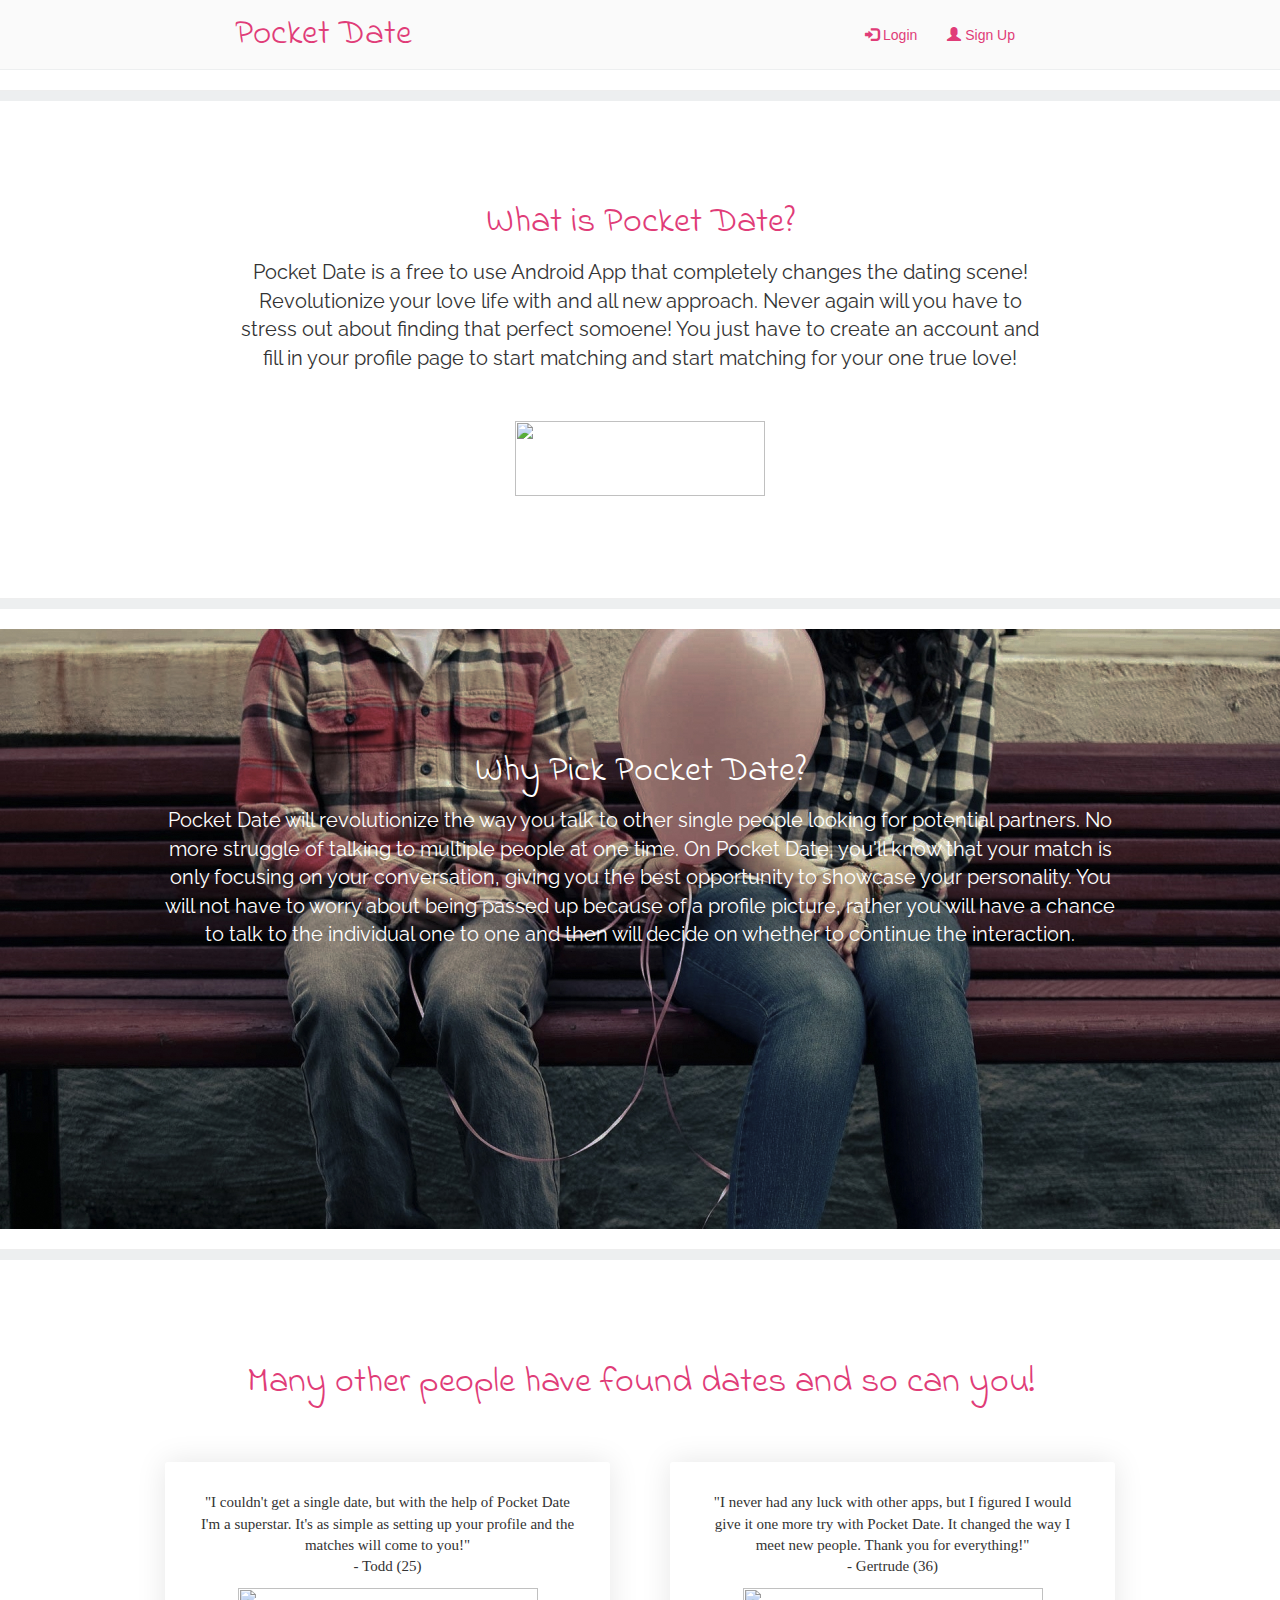
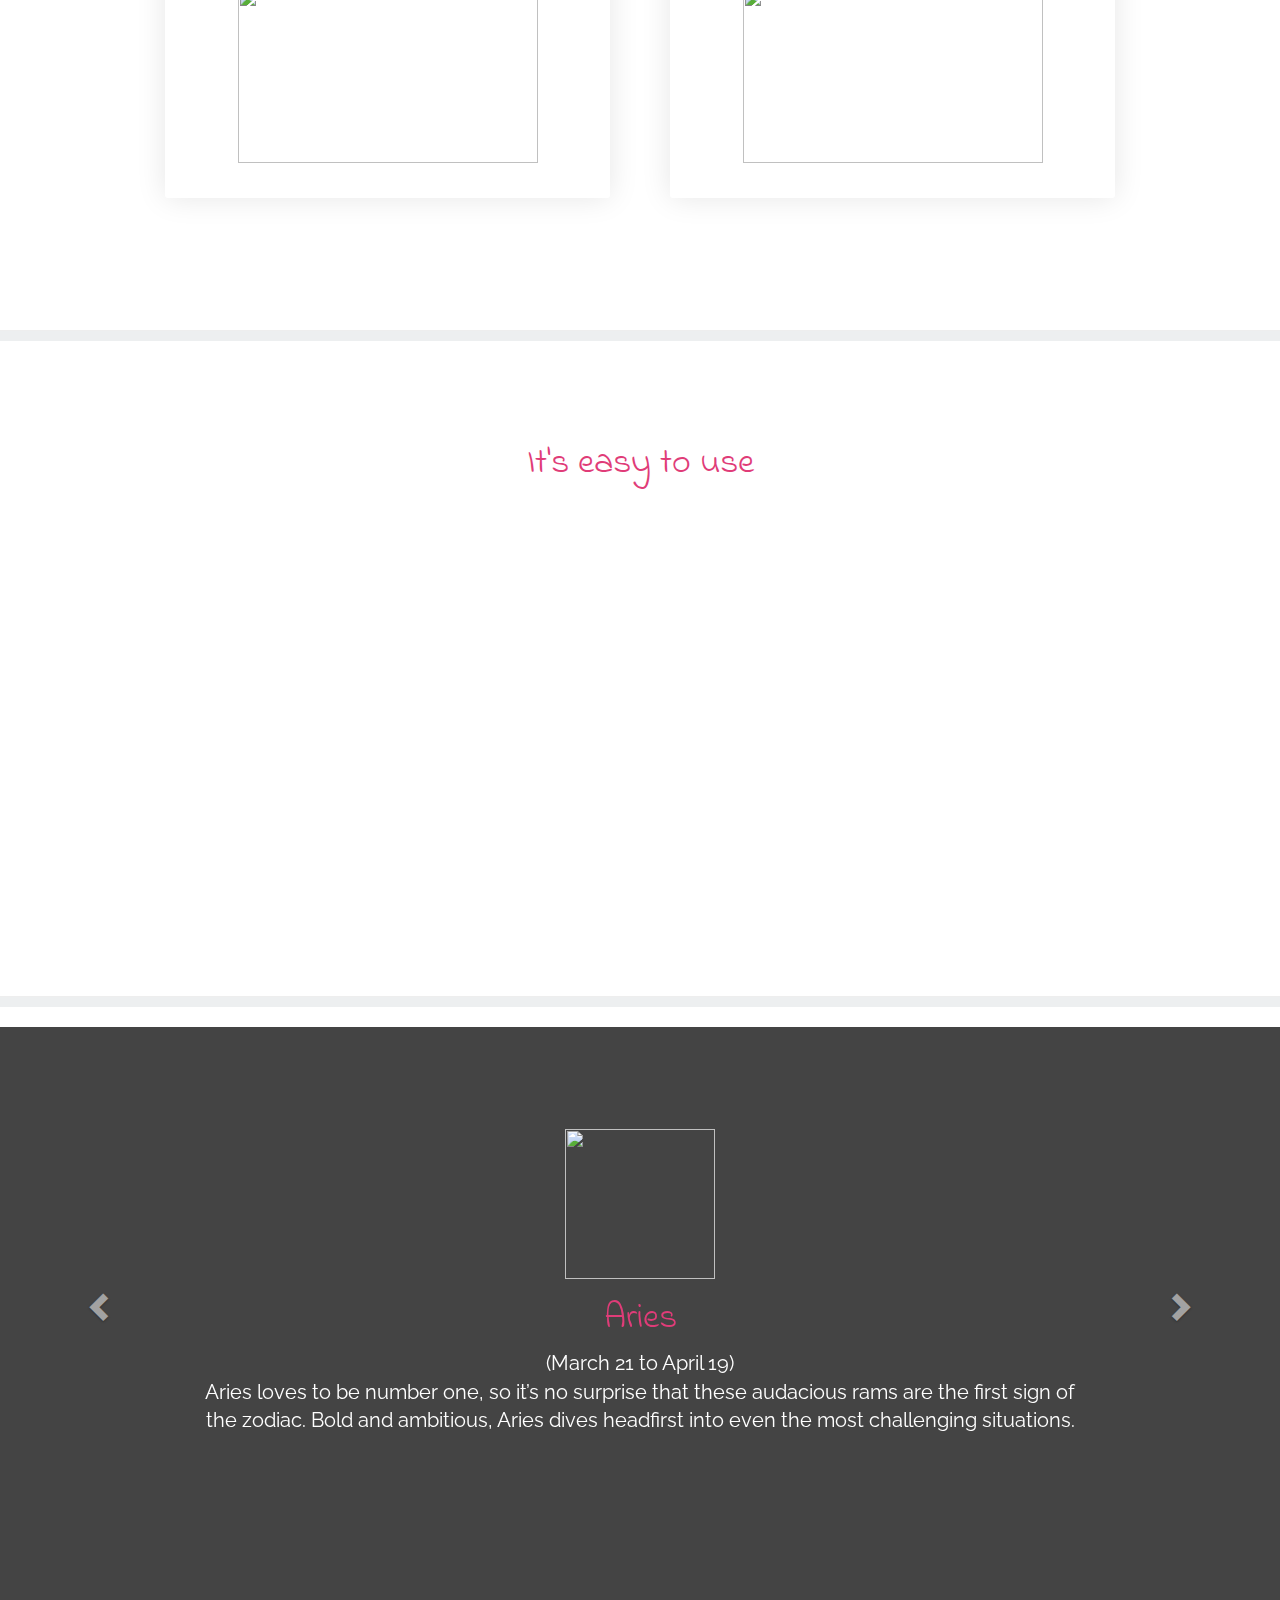
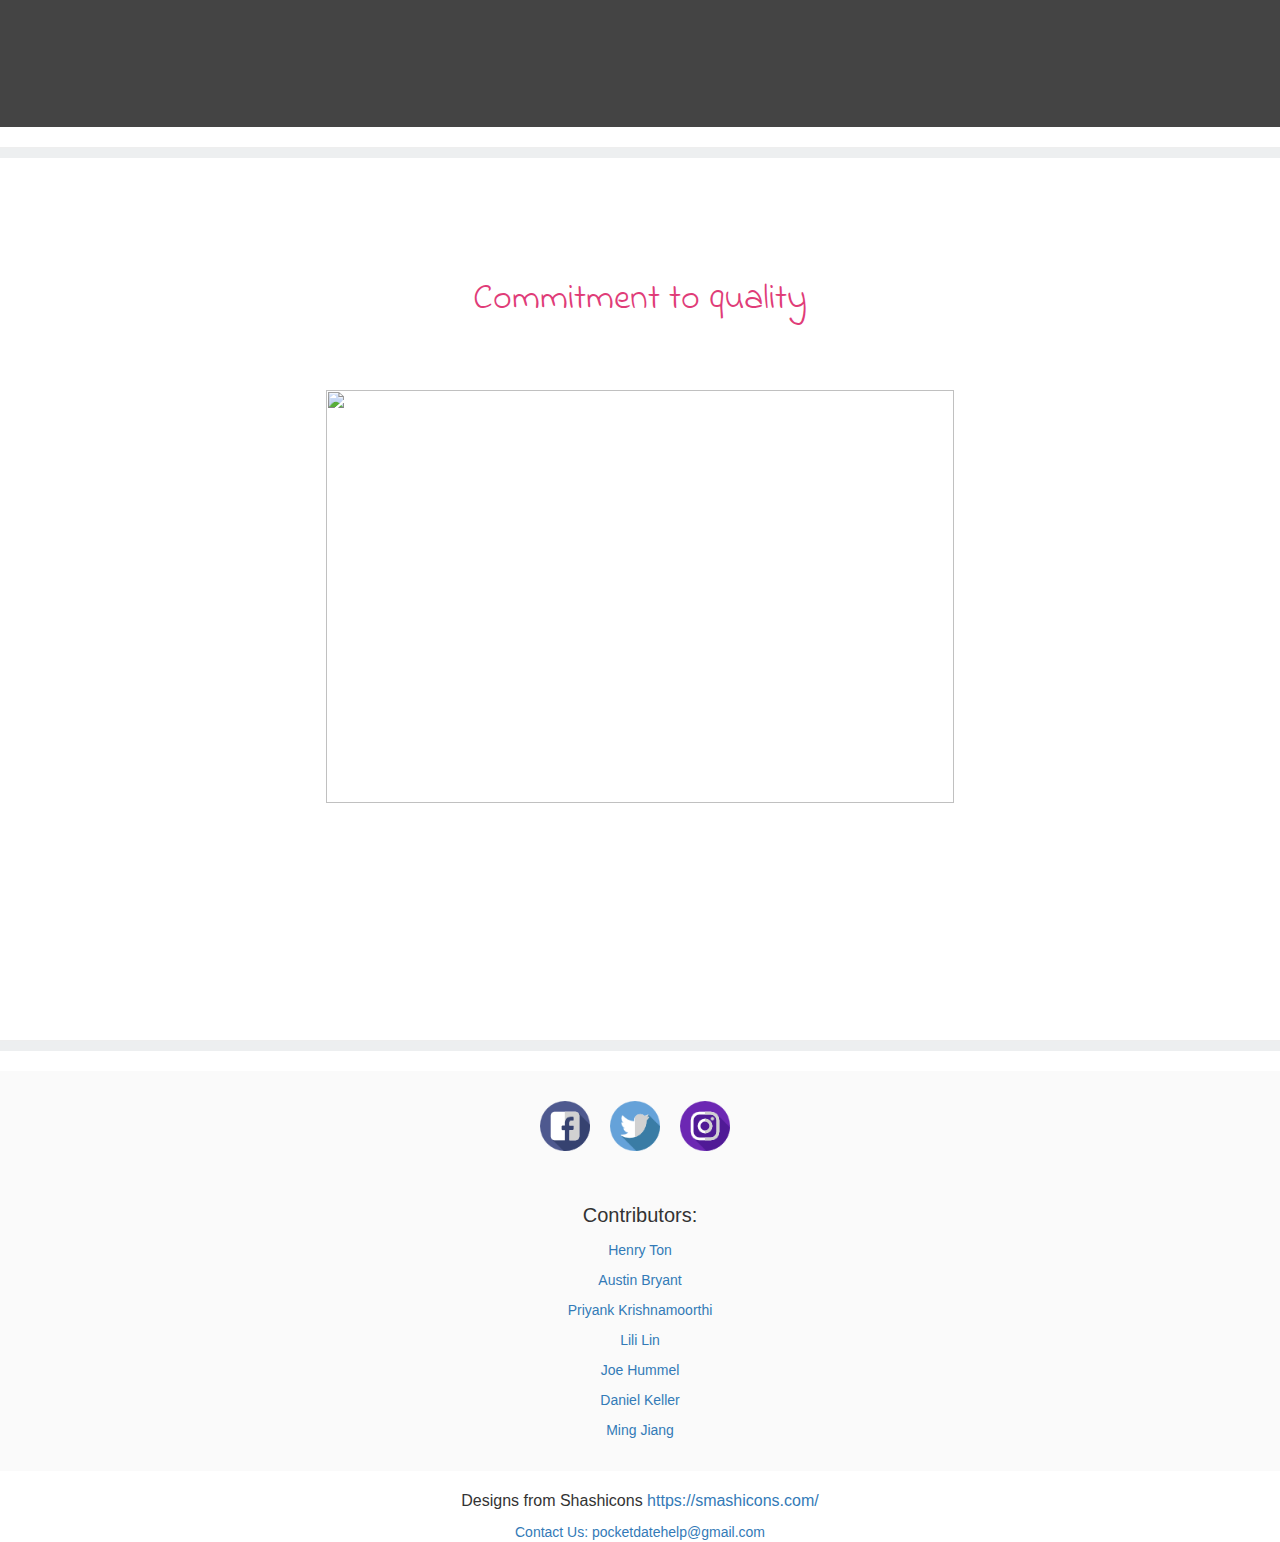
==== commit 63d6ba22: "Version 1.1.0" ====
--- a/htdocs/index.html
+++ b/htdocs/index.html
@@ -19,7 +19,7 @@
         <nav class="navbar navbar-expand-lg navbar-light navbar-fixed-top bg-light">
             <div class="container-fluid">
                 <div class="navbar-header">
-                    <img src="./png/logo.png" style="height:50px;float:left;margin:10px;display:inline;padding-left:200px">
+                    <img src="./png/logo2.png" style="height:50px;float:left;margin:10px;display:inline;padding-left:200px">
                     <a class="navbar-brand" href="index.html">Pocket Date</a>
                 </div>
                 <ul class="nav navbar-nav navbar-right">
@@ -29,7 +29,7 @@
                 <!-- The Modal -->
                 <div id="myModal" class="modal">
                     <!-- Modal content -->
-                    <div class="modal-content">
+                    <div class="modal-content" style="max-width: 600px">
                         <span class="close">&times;</span>
                         <form class="form-signin" style="padding-top: 40px;">
                             <h3 class="form-signin-heading">
@@ -302,7 +302,7 @@
                 <p><a href="mailto:pocketdatehelp@gmail.com">Daniel Keller </a></p>
                 <p><a href="mailto:pocketdatehelp@gmail.com">Ming Jiang </a></p>
                 <br><br>
-                <p style= "text-align:center;font-size:16px"> Designs from Shashicons https://smashicons.com/</p>
+                <p style= "text-align:center;font-size:16px">Designs from Shashicons <a href="">https://smashicons.com/<a></p>
             </div>
             <p style= "text-align:center"> Contact Us: <a href="mailto:pocketdatehelp@gmail.com">pocketdatehelp@gmail.com</a> </p>
         </div>
--- a/htdocs/index.css
+++ b/htdocs/index.css
@@ -27,6 +27,7 @@
     border: 1px solid #888;
     width: 40%; /* Could be more or less, depending on screen size */
 	min-width: 500px;
+	max-width: 500px;
 }
 
 /* The Close Button */
@@ -332,4 +333,24 @@
 
 .carousel-control.left, .carousel-control.right {
     background-image: none;
+}
+
+
+.modal-terms {
+    background-color: #fefefe;
+    margin: 10% auto; /* 15% from the top and centered */
+    height: 500px;
+    padding: 50px;
+    border: 1px solid #888;
+    width: 80%; /* Could be more or less, depending on screen size */
+    min-width: 600px;
+}
+
+.modal-dialog{
+    overflow-y: initial !important;
+}
+.modal-body{
+    height: 350px;
+    width: 100%;
+    overflow-y: auto;
 }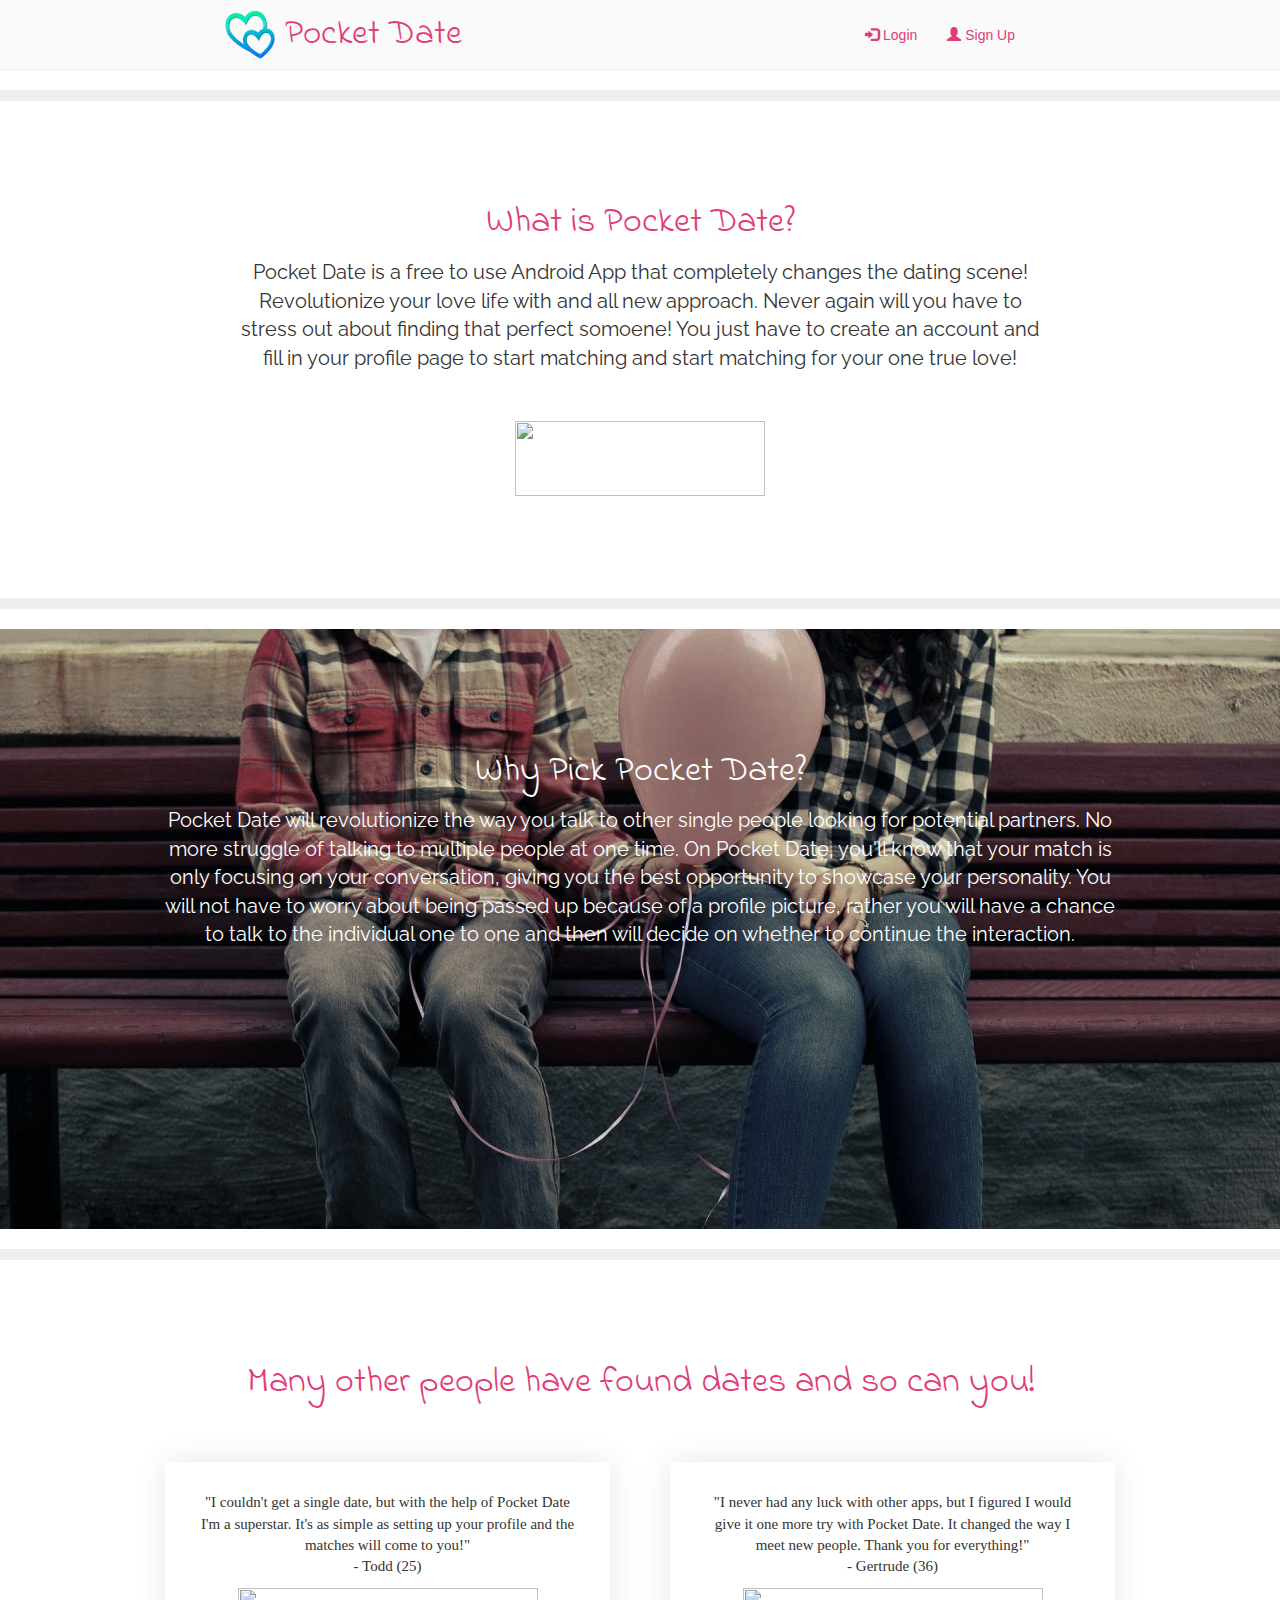
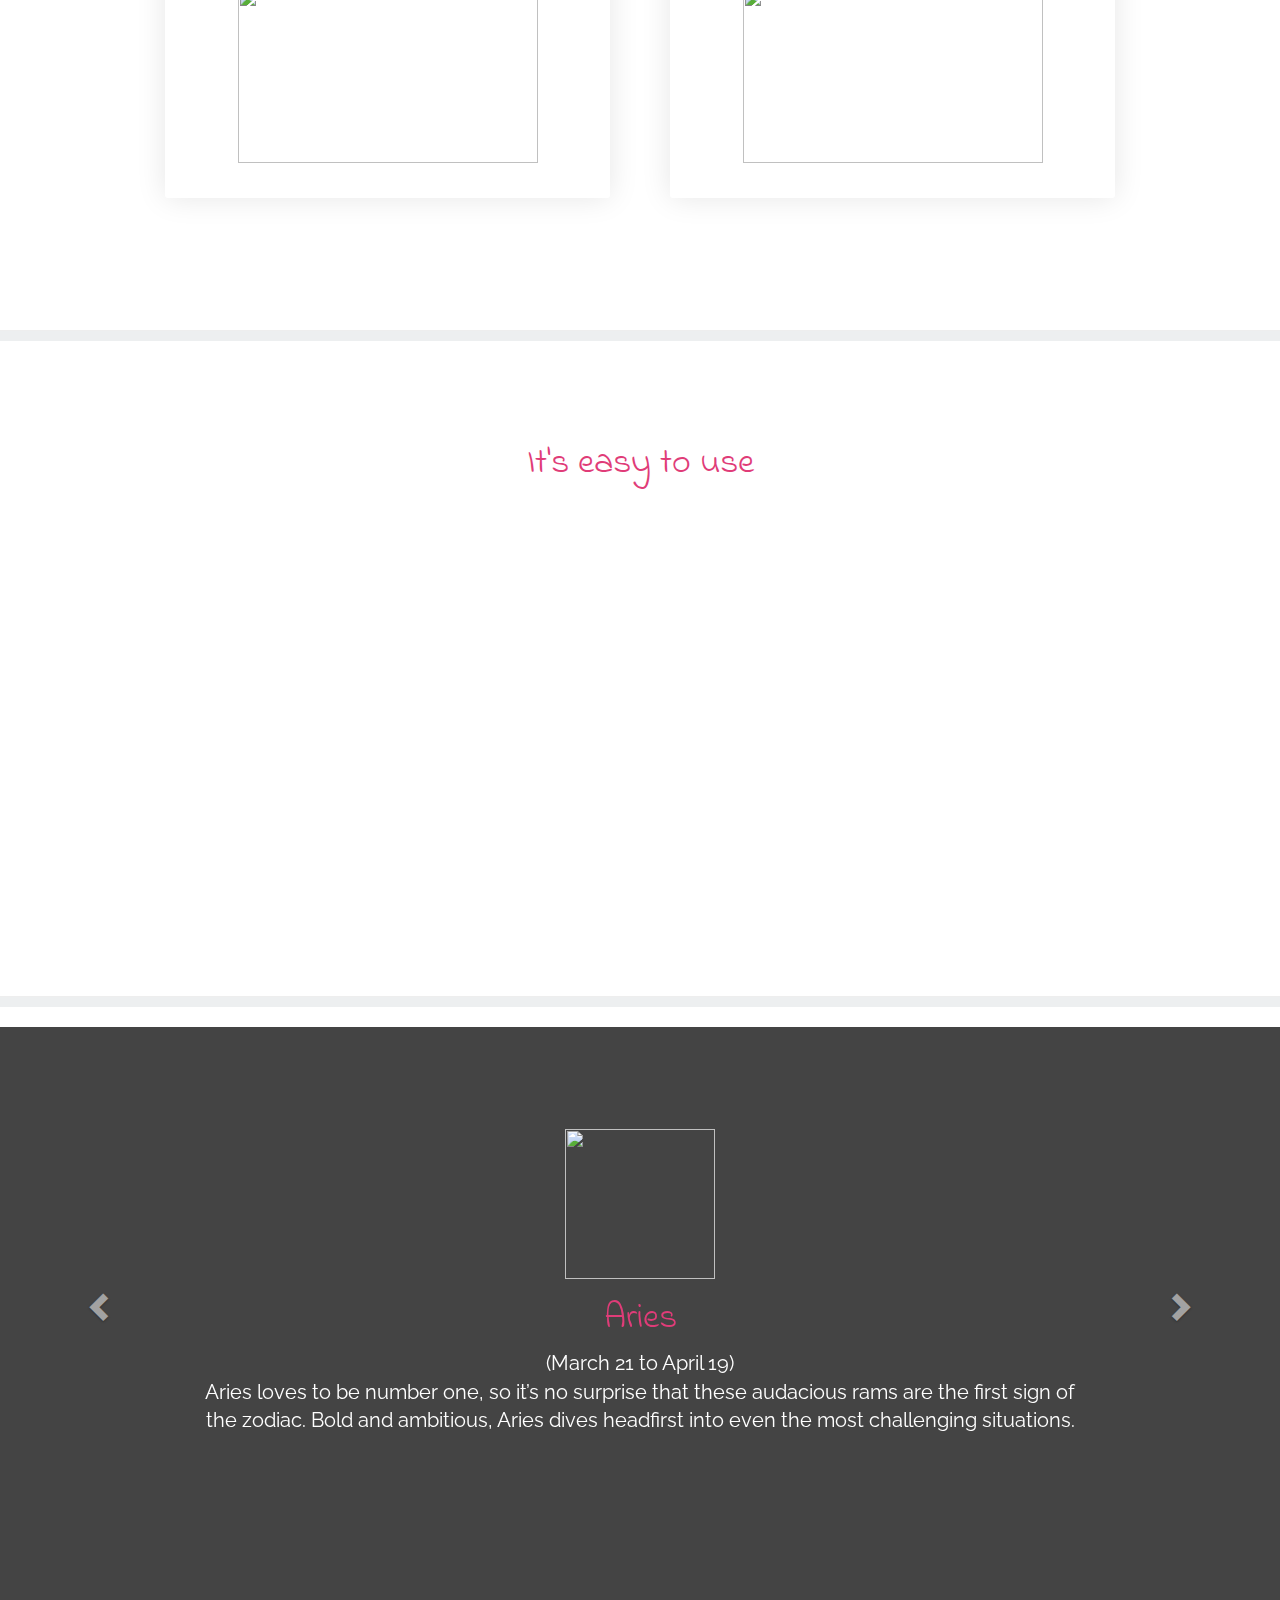
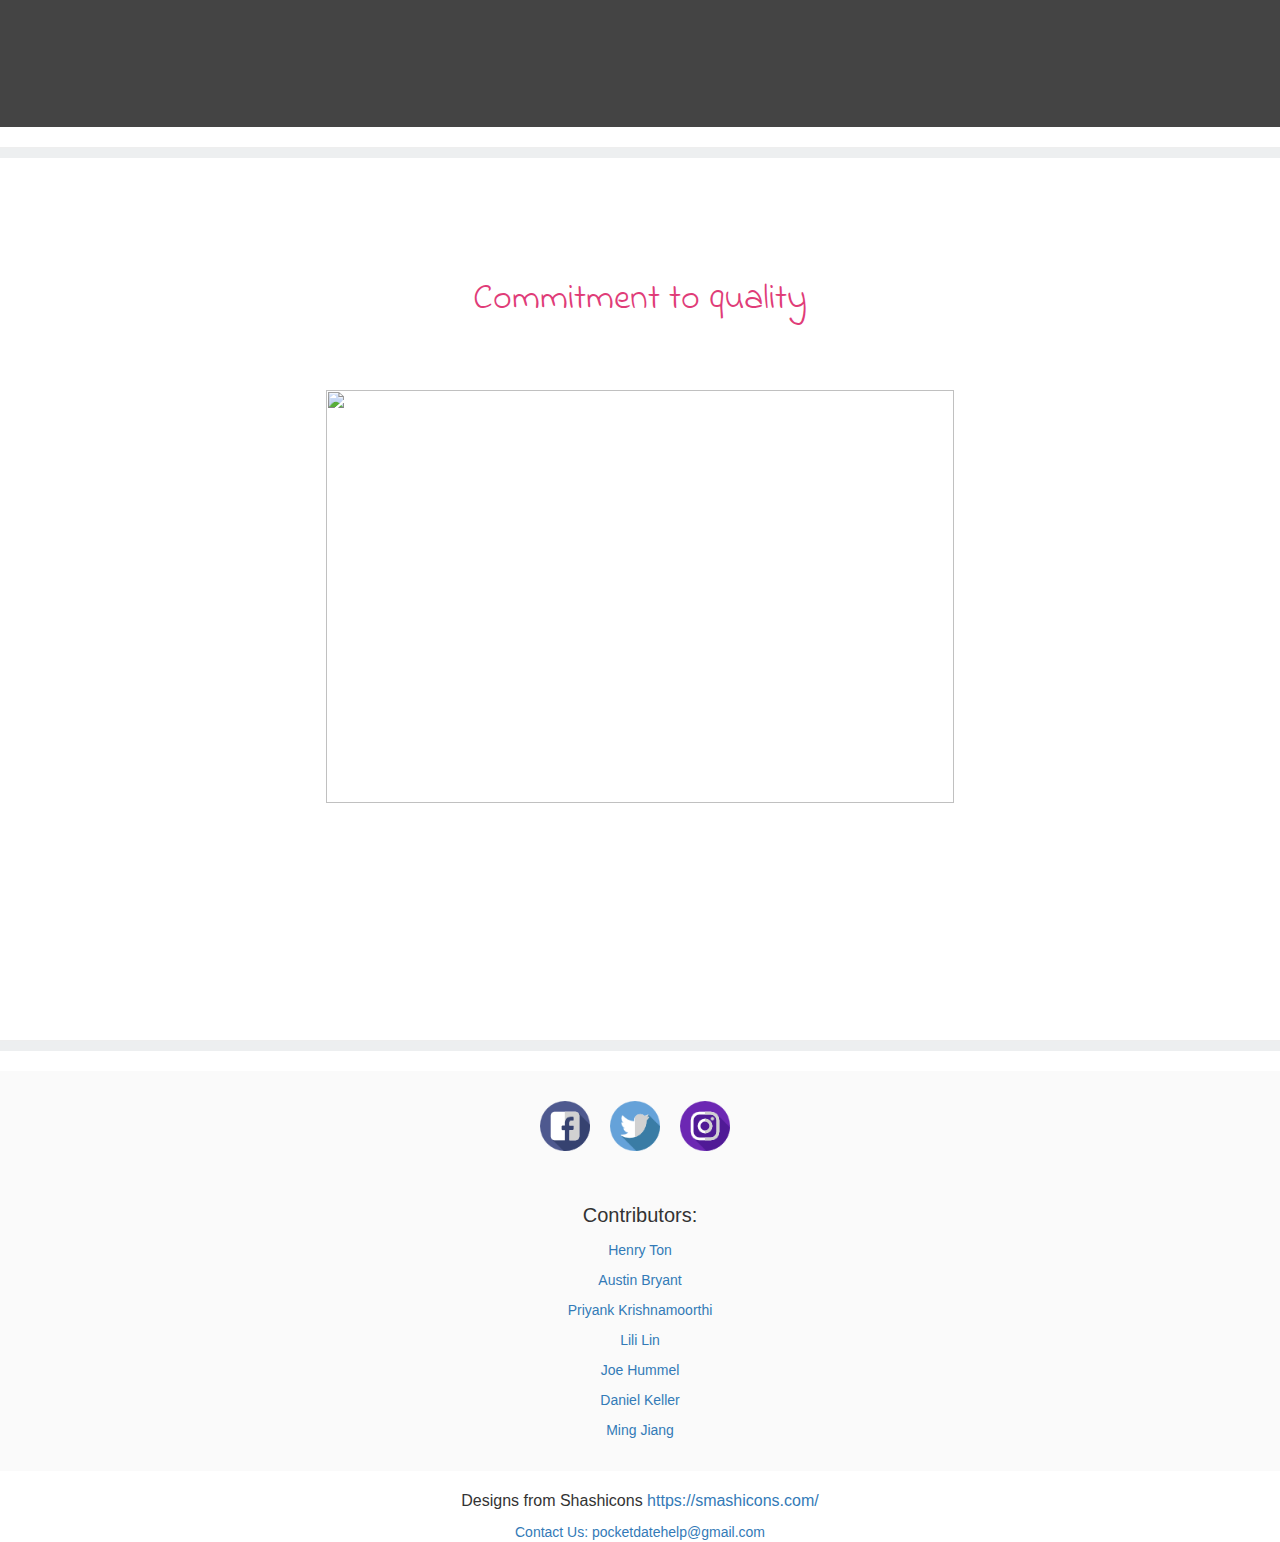
==== commit 2f0f2cfb: "Version 1.1.1" ====
--- a/htdocs/index.html
+++ b/htdocs/index.html
@@ -45,6 +45,35 @@
                         </form>
                     </div>
                 </div>
+				<!-- This script is responsible for remembering the username -->
+				<script>
+					$(function() 
+                    {
+					if (localStorage.chkbx && localStorage.chkbx != '')
+					{
+						$('#remember-me').attr('checked', 'checked');
+						$('#inputUser').val(localStorage.inputUser);
+					} 
+					else 
+					{
+						$('#remember-me').removeAttr('checked');
+						$('#inputUser').val('');
+					}
+					$('#remember-me').click(function()
+					{
+						if ($('#remember-me').is(':checked')) 
+						{
+							localStorage.inputUser = $('#inputUser').val();
+							localStorage.chkbx = $('#remember-me').val();
+						} 
+						else 
+						{
+							localStorage.inputEmail = '';
+							localStorage.chkbx = '';
+						}
+					});
+				});
+				</script>
                 <!-- This script is responsible for displaying and hiding the model -->
                 <script>
                     var modal = document.getElementById('myModal');
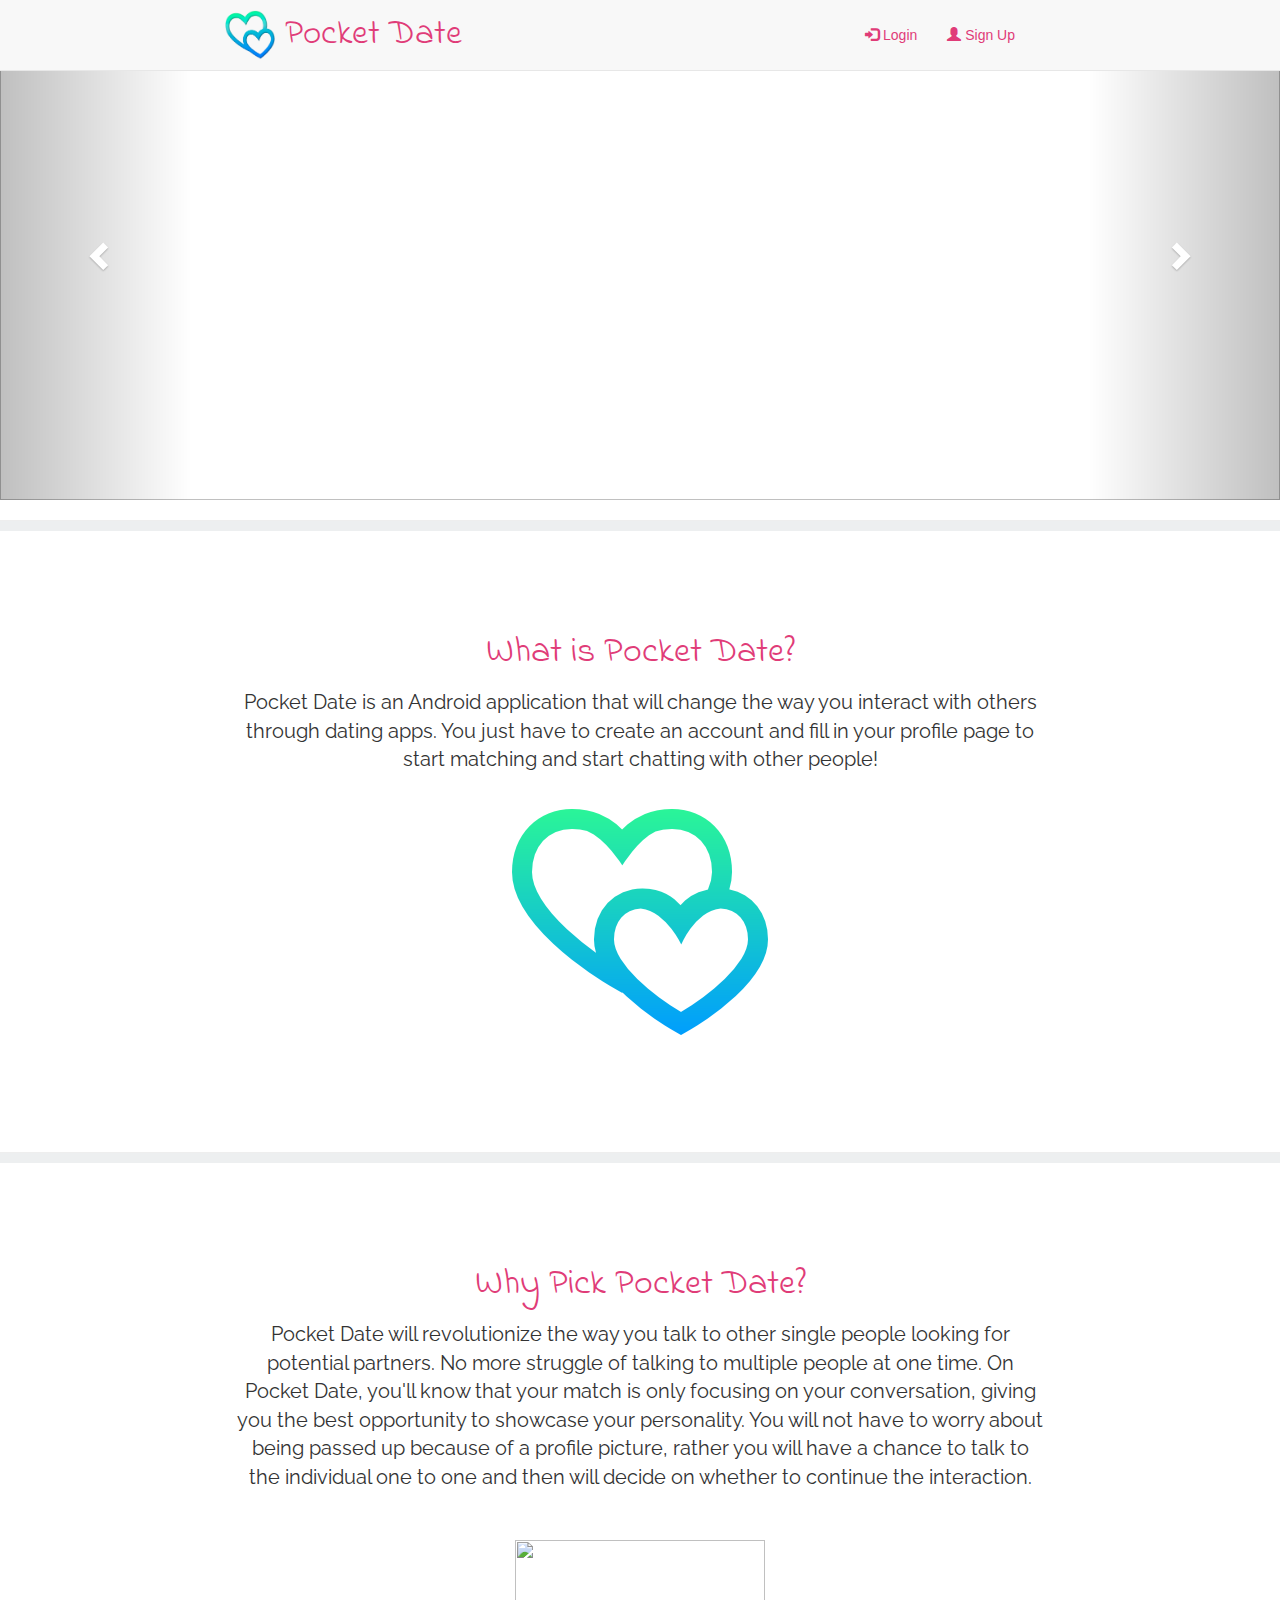
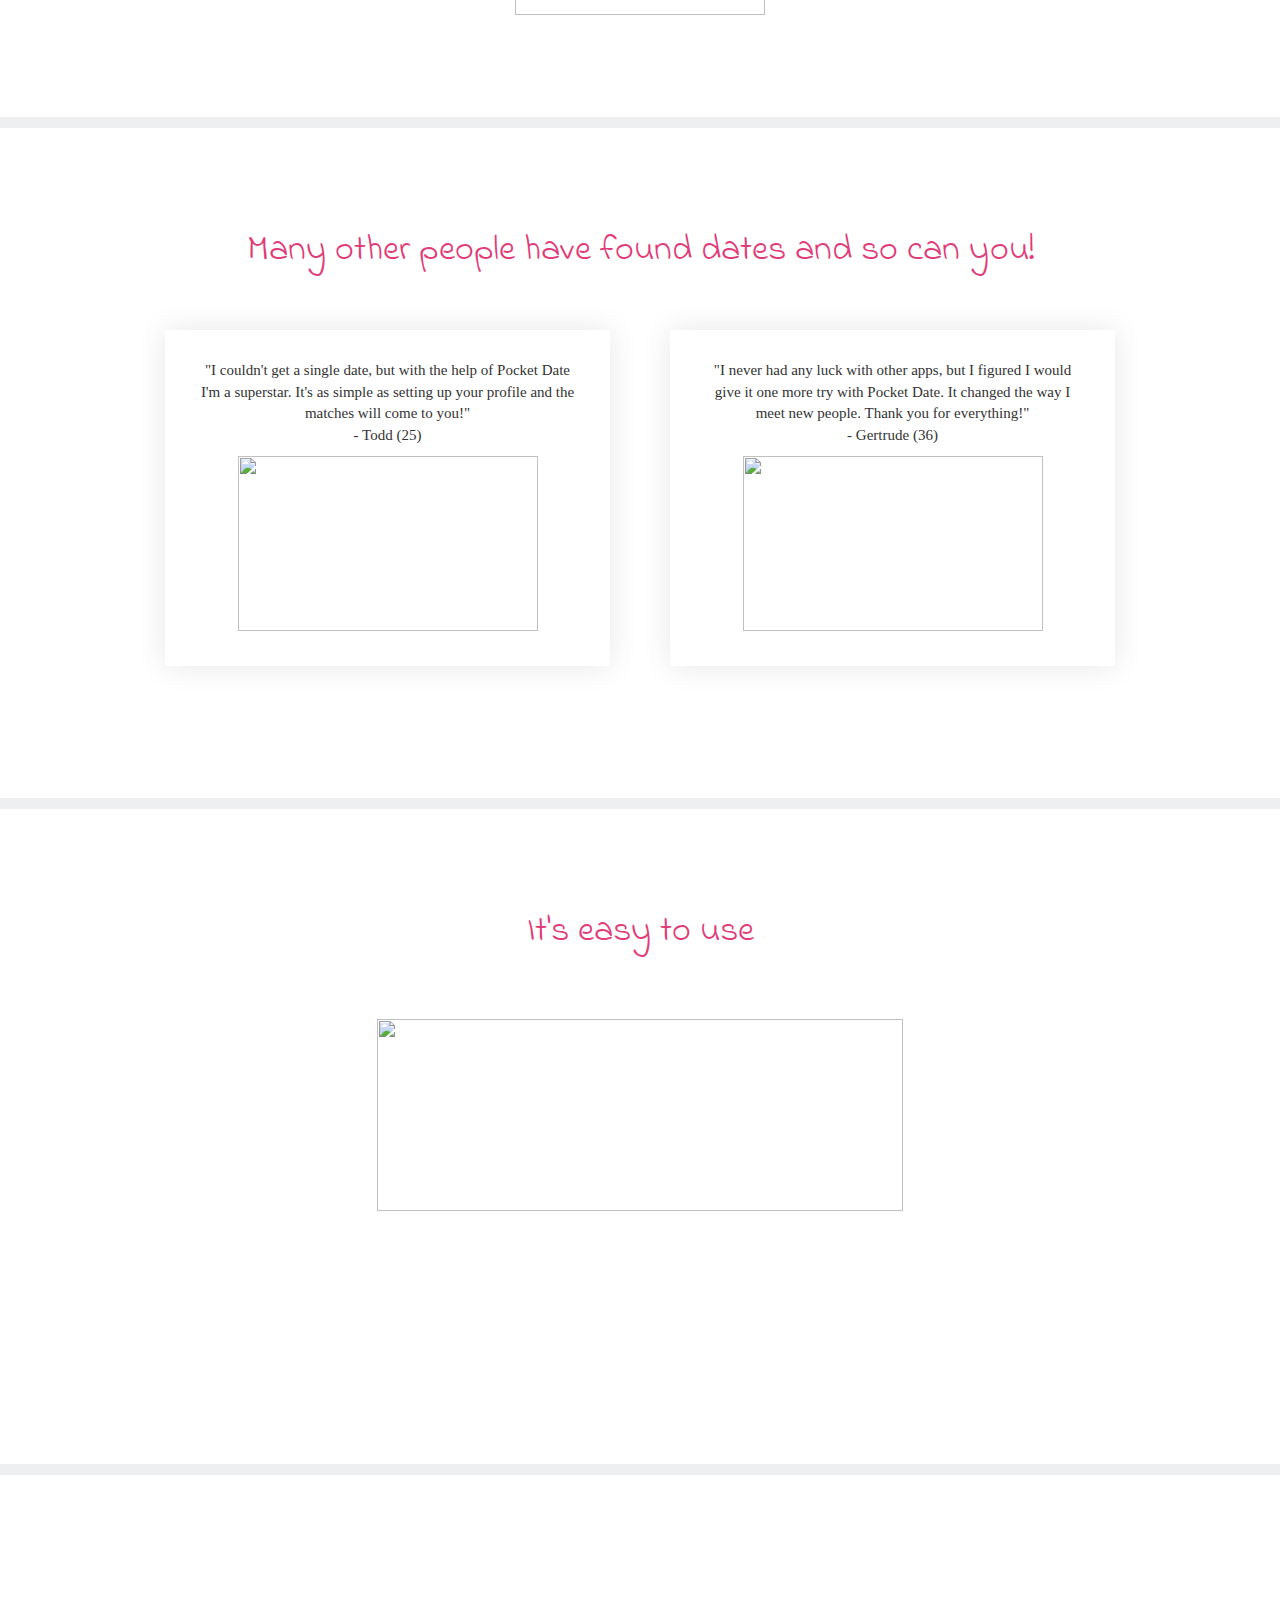
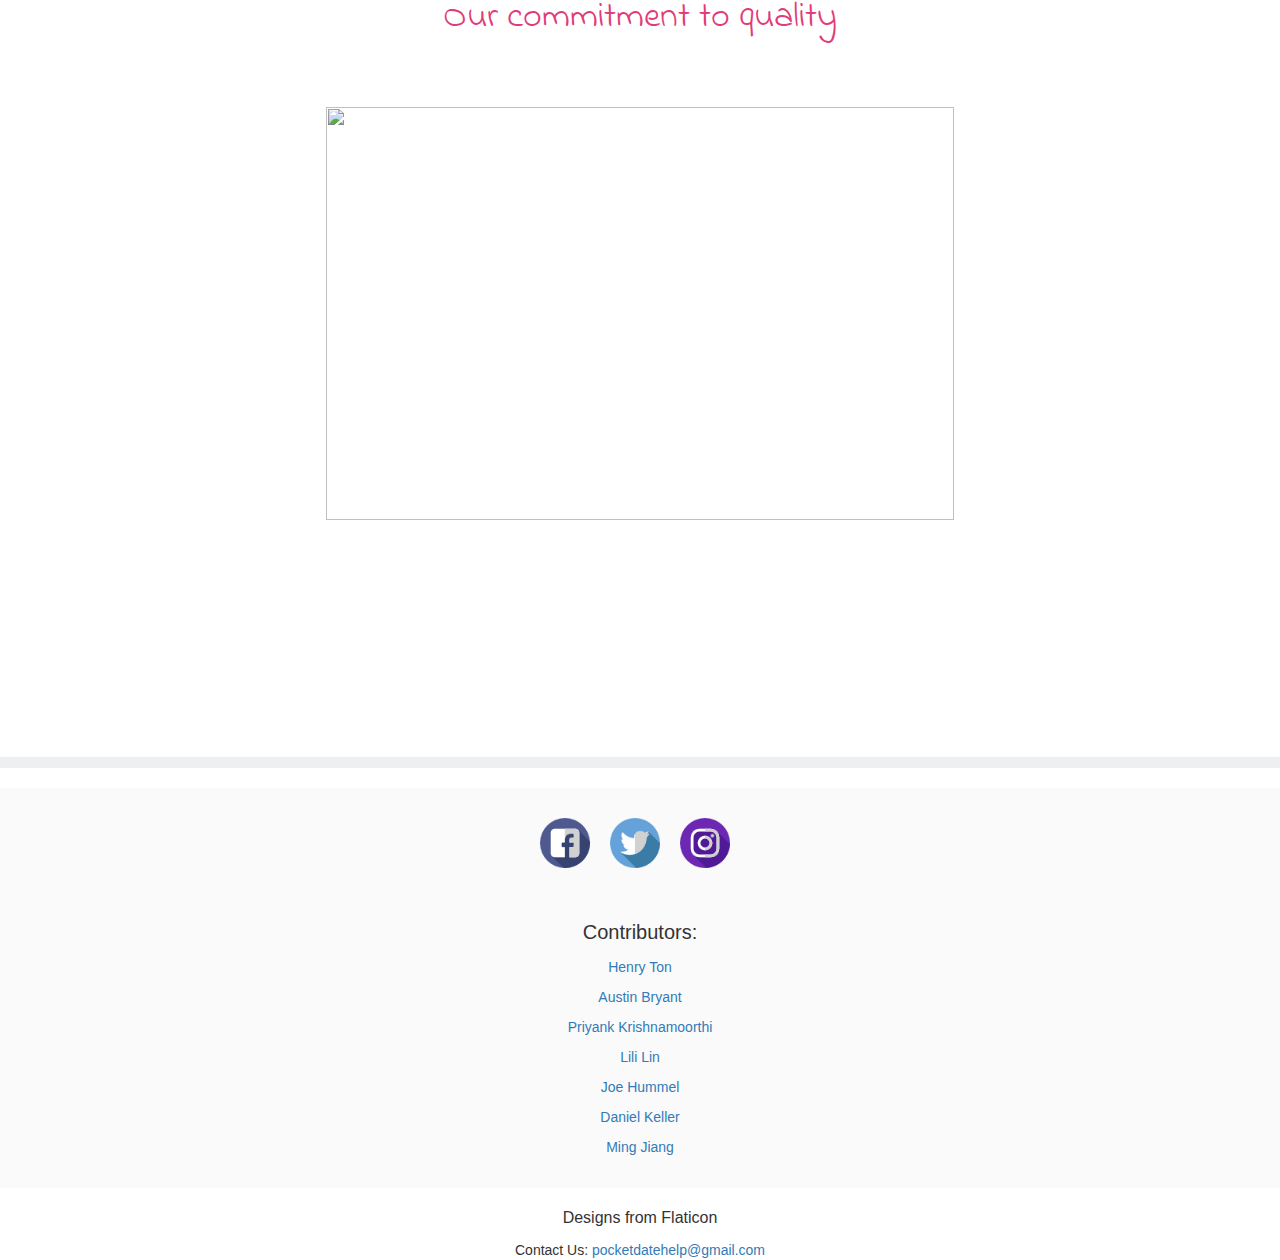
==== commit b247a1bf: "Add files via upload" ====
--- a/htdocs/index.html
+++ b/htdocs/index.html
@@ -2,338 +2,244 @@
     <head>
         <meta charset="utf-8">
         <meta name="viewport" content="width=device-width, initial-scale=1">
-        <!-- LIST OF STYLESHEETS -->
         <link rel="stylesheet" href="https://maxcdn.bootstrapcdn.com/bootstrap/3.3.7/css/bootstrap.min.css">
         <link rel="stylesheet" type="text/css" href="index.css">
-        <!-- LIST OF FONTS -->
-        <link href="https://fonts.googleapis.com/css?family=Lato|Raleway" rel="stylesheet">
-        <link href="https://fonts.googleapis.com/css?family=Indie+Flower" rel="stylesheet">
-        <link href="https://fonts.googleapis.com/css?family=Coming+Soon" rel="stylesheet">
-        <!-- LIST OF SCRIPTS -->
-        <script src="https://ajax.googleapis.com/ajax/libs/jquery/3.3.1/jquery.min.js"></script>
-        <script src="https://maxcdn.bootstrapcdn.com/bootstrap/3.3.7/js/bootstrap.min.js"></script>
-        <script src="controller.js"></script>
-    </head>
+
+		<!-- LIST OF FONTS -->
+		<link href="https://fonts.googleapis.com/css?family=Lato|Raleway" rel="stylesheet">
+		<link href="https://fonts.googleapis.com/css?family=Indie+Flower" rel="stylesheet">
+		<link href="https://fonts.googleapis.com/css?family=Coming+Soon" rel="stylesheet">
+
+		<script src="https://ajax.googleapis.com/ajax/libs/jquery/3.3.1/jquery.min.js"></script>
+		<script src="https://maxcdn.bootstrapcdn.com/bootstrap/3.3.7/js/bootstrap.min.js"></script>
+
+
+		<!-- Main javascript controller -->
+		<script src="controller.js"></script>
+
+	</head>
+
     <body>
-        <!-- NAVIGATION BAR -->
-        <nav class="navbar navbar-expand-lg navbar-light navbar-fixed-top bg-light">
+      <!--  <nav class="navbar navbar-expand-lg navbar-light navbar-fixed-top bg-light" data-toggle="collapse" data-target=".nav-collapse">
+            <div class="container-fluid">
+              <div class="navbar-header">
+			             <img src="./png/logo.png" style="height:50px;float:left;margin:10px;display:inline;padding-left:200px">
+                <a class="navbar-brand" href="index.html">Pocket Date</a>
+              </div>
+              <div class="collapse navbar-collapse">
+              <ul class="nav navbar-nav navbar-right">
+                <li><a href="#" id="myBtn" style="color: #e03c78"><span class="glyphicon glyphicon-log-in"></span> Login</a></li>
+                <li><a href="./createAccount.html" style="color: #e03c78"><span class="glyphicon glyphicon-user"></span> Sign Up</a></li>
+              </ul>
+              </div>
+            </div>
+        </nav> -->
+      
+        <nav class="navbar navbar-default navbar-fixed-top">
             <div class="container-fluid">
                 <div class="navbar-header">
-                    <img src="./png/logo2.png" style="height:50px;float:left;margin:10px;display:inline;padding-left:200px">
-                    <a class="navbar-brand" href="index.html">Pocket Date</a>
+                    <button type="button" class="navbar-toggle" data-toggle="collapse" data-target=".navbar-collapse">
+                        <span class="sr-only">Toggle navigation</span>
+                        <span class="icon-bar"></span>
+                        <span class="icon-bar"></span>
+                        <span class="icon-bar"></span>
+                    </button>
+                    <a href="index.html"><img src="./png/logo.png" style="height:50px;float:left;margin:10px;display:inline;padding-left:200px"></a>
+                    <a class="navbar-brand" href="index.html" style="color:#e03c78;">Pocket Date</a>               
                 </div>
-                <ul class="nav navbar-nav navbar-right">
-                    <li><a href="#" id="myBtn" style="color: #e03c78"><span class="glyphicon glyphicon-log-in"></span> Login</a></li>
-                    <li><a href="./createAccount.html" style="color: #e03c78"><span class="glyphicon glyphicon-user"></span> Sign Up</a></li>
-                </ul>
-                <!-- The Modal -->
-                <div id="myModal" class="modal">
-                    <!-- Modal content -->
-                    <div class="modal-content" style="max-width: 600px">
-                        <span class="close">&times;</span>
-                        <form class="form-signin" style="padding-top: 40px;">
-                            <h3 class="form-signin-heading">
-                            Log into your account</h2>
-                            <label for="inputUser" class="sr-only">Username</label>
-                            <input type="text" id="inputUser" class="form-control" placeholder="Username" required autofocus>
-                            <label for="inputPassword" class="sr-only">Password</label>
-                            <input type="password" id="inputPassword" class="form-control" placeholder="Password" required onkeypress="return keyPress(event);">
-                            <div class="checkbox">
-                                <label><input type="checkbox" id="remember-me" value="remember-me"> Remember me</label>
-                            </div>
-                            <button type="reset" id="loginButton" class="btn btn-lg btn-primary btn-block" onclick="processLogin()">Sign in</button>
-                        </form>
-                    </div>
+                <div class="navbar-collapse collapse">
+                    <ul class="nav navbar-nav navbar-right">                      
+                        <li><a href="#" id="myBtn" style="color: #e03c78"><span class="glyphicon glyphicon-log-in"></span> Login</a></li>
+                        <li><a href="./createAccount.html" style="color: #e03c78"><span class="glyphicon glyphicon-user"></span> Sign Up</a></li>
+                    </ul>
                 </div>
-				<!-- This script is responsible for remembering the username -->
-				<script>
-					$(function() 
-                    {
-					if (localStorage.chkbx && localStorage.chkbx != '')
-					{
-						$('#remember-me').attr('checked', 'checked');
-						$('#inputUser').val(localStorage.inputUser);
-					} 
-					else 
-					{
-						$('#remember-me').removeAttr('checked');
-						$('#inputUser').val('');
-					}
-					$('#remember-me').click(function()
-					{
-						if ($('#remember-me').is(':checked')) 
-						{
-							localStorage.inputUser = $('#inputUser').val();
-							localStorage.chkbx = $('#remember-me').val();
-						} 
-						else 
-						{
-							localStorage.inputEmail = '';
-							localStorage.chkbx = '';
-						}
-					});
-				});
-				</script>
-                <!-- This script is responsible for displaying and hiding the model -->
-                <script>
-                    var modal = document.getElementById('myModal');
-                    var btn = document.getElementById("myBtn");
-                    var span = document.getElementsByClassName("close")[0];
-                    
-                    // When the user clicks the button, open the modal
-                    btn.onclick = function() 
-                    {
-                    	modal.style.display = "block";
-                    }
-                    // When the user clicks on <span> (x), close the modal
-                    span.onclick = function() 
-                    {
-                    	modal.style.display = "none";
-                    }
-                    // When the user clicks anywhere outside of the modal, close it
-                    window.onclick = function(event) 
-                    {
-                    	if (event.target == modal) 
-                    	{
-                    		modal.style.display = "none";
-                    	}
-                    }
-                    
-                </script>
-                <!-- Script for pressing enter key to initiate button click -->
-                <script>
-                    function keyPress(e)
-                    {
-                    	// look for window.event in case event isn't passed in
-                    	e = e || window.event;
-                    	if (e.keyCode == 13)
-                    	{
-                    		document.getElementById('loginButton').click();
-                    		return false;
-                    	}
-                    	return true;
-                    }
-                    
-                </script>		
             </div>
-        </nav>
-        <!-- END NAVIGATION BAR -->
-        <div id="slideshow" class="sectionalSize">
-            <div id="myCarousel" class="carousel slide" data-ride="carousel">
-                <!-- Indicators -->
-                <ol class="carousel-indicators">
-                    <li data-target="#myCarousel" data-slide-to="0" class="active"></li>
-                    <li data-target="#myCarousel" data-slide-to="1"></li>
-                    <li data-target="#myCarousel" data-slide-to="2"></li>
-                </ol>
-                <!-- Wrapper for slides -->
-                <!-- This will be the image sample size that we will follow by -->
-                <div class="carousel-inner" style="padding-top: 70px;">
-                    <div class="item active">
-                        <img src="/photo/love.jpg" alt="" style="max-width: 100%; width: auto; height: auto">
-                    </div>
-                    <!-- Will add several other pictures here -->
-                </div>
-                <!-- Left and right controls -->
-                <a class="left carousel-control" href="#myCarousel" data-slide="prev">
-                <span class="glyphicon glyphicon-chevron-left"></span>
-                <span class="sr-only">Previous</span>
-                </a>
-                <a class="right carousel-control" href="#myCarousel" data-slide="next">
-                <span class="glyphicon glyphicon-chevron-right"></span>
-                <span class="sr-only">Next</span>
-                </a>
-            </div>
-        </div>
-        <hr>
-        <div id="whyStupidCupid" class="sectionalSize">
+        </nav> 
+  
+
+	<!-- The Modal -->
+		<div id="myModal" class="modal">
+		  <!-- Modal content -->
+		  <div class="modal-content">
+			<span class="close">&times;</span>
+					<form class="form-signin" style="padding-top: 40px;">
+                        <h3 class="form-signin-heading">Log into your account</h2>
+                        <label for="inputUser" class="sr-only">Username</label>
+                        <input type="text" id="inputUser" class="form-control" placeholder="Username" required autofocus>
+                        <label for="inputPassword" class="sr-only">Password</label>
+                        <input type="password" id="inputPassword" class="form-control" placeholder="Password" required onkeypress="return keyPress(event);">
+                        <div class="checkbox">
+                            <label><input type="checkbox" id="remember-me" value="remember-me"> Remember me</label>
+                        </div>
+                        <button type="reset" id="loginButton" class="btn btn-lg btn-primary btn-block" onclick="processLogin()">Sign in</button>
+                    </form>
+		  </div>
+		</div>
+
+			<script>
+			// Get the modal
+			var modal = document.getElementById('myModal');
+			// Get the button that opens the modal
+			var btn = document.getElementById("myBtn");
+			// Get the <span> element that closes the modal
+			var span = document.getElementsByClassName("close")[0];
+			// When the user clicks the button, open the modal
+			btn.onclick = function() {
+				modal.style.display = "block";
+			}
+			// When the user clicks on <span> (x), close the modal
+			span.onclick = function() {
+				modal.style.display = "none";
+			}
+			// When the user clicks anywhere outside of the modal, close it
+			window.onclick = function(event) {
+				if (event.target == modal) {
+					modal.style.display = "none";
+				}
+			}
+			</script>
+
+			<!-- Script for hitting enter on the search -->
+			<script>
+			function keyPress(e)
+			{
+				// look for window.event in case event isn't passed in
+				e = e || window.event;
+				if (e.keyCode == 13)
+				{
+					document.getElementById('loginButton').click();
+					return false;
+				}
+				return true;
+			}
+			</script>
+	
+          <div id="slideshow" class="sectionalSize" >
+                <div id="myCarousel" class="carousel slide" data-ride="carousel" style="padding-top: 50px;">
+                        <!-- Indicators -->
+                        <ol class="carousel-indicators">
+                          <li data-target="#myCarousel" data-slide-to="0" class="active"></li>
+                          <li data-target="#myCarousel" data-slide-to="1"></li>
+                          <li data-target="#myCarousel" data-slide-to="2"></li>
+                        </ol>
+
+                        <!-- Wrapper for slides -->
+                        <div class="carousel-inner">
+                          <div class="item active" style="height: 50%">
+                            <img src="love1.png" alt="">
+                          </div>
+                          
+                          <div class="item" style="height: 50%">
+                            <img src="pic1.jpg" alt="">
+                          </div>
+                          
+                          <div class="item" style="height: 50%">
+                            <img src="beach-wedding-couple-bride.jpg" alt="" >
+                          </div>
+                        </div>
+
+                        <!-- Left and right controls -->
+                        <a class="left carousel-control" href="#myCarousel" data-slide="prev">
+                          <span class="glyphicon glyphicon-chevron-left"></span>
+                          <span class="sr-only">Previous</span>
+                        </a>
+                        <a class="right carousel-control" href="#myCarousel" data-slide="next">
+                          <span class="glyphicon glyphicon-chevron-right"></span>
+                          <span class="sr-only">Next</span>
+                        </a>
+                      </div>
+          </div>
+
+          <hr>
+
+		   <div id="whyStupidCupid" class="sectionalSize">
             <h1> What is Pocket Date?</h1>
-            <p>Pocket Date is a free to use Android App that completely changes the dating scene! Revolutionize your love life with
-				and all new approach. Never again will you have to stress out about finding that perfect somoene! You just have to create an account
-                and fill in your profile page to start matching and start matching for your one true love!
-			</p>
-			<br>
-			<!--<img src="./png/001-two.png"><br>-->
-			<a href="http://play.google.com/store/apps/details?id=com.google.android.apps.maps"><img src="/photo/androiddownload.jpg" alt="" width="250" height="75"></a>
-        </div>
-        <hr>
-        <!-- WHY PICK POCKET DATE SECTION -->
-        <div id="whyStupidCupid" class="sectionalSize" style="background-image: url(photo/couple.jpg); background-size: 100% auto;margin:0px auto; padding:0px; min-height: 600px; padding-top: 8%; color: white; ">
-            <h1 style="color:white"> Why Pick Pocket Date?</h1>
+            <p>Pocket Date is an Android application that will change the way you interact with others through dating apps. You just have to create an account
+              and fill in your profile page to start matching and start chatting with other people!
+            </p>
+			<img src="./png/001-two.png">
+
+            <br>
+          </div>
+
+		  <hr>
+
+          <div id="whyStupidCupid" class="sectionalSize">
+            <h1> Why Pick Pocket Date?</h1>
             <p>Pocket Date will revolutionize the way you talk to other single people looking for potential partners. No more struggle of talking to multiple people at one time. On Pocket Date, you'll know that
                 your match is only focusing on your conversation, giving you the best opportunity to showcase your personality. You will not have to worry about being passed up because of a profile picture,
                 rather you will have a chance to talk to the individual one to one and then will decide on whether to continue the interaction.
             </p>
+
             <br>
-        </div>
-        <hr>
-        <!-- CUSTOMER REVIEWS SECTION -->
-        <div id="testimonies" class="sectionalSize">
+           <a href="http://play.google.com/store/apps/details?id=com.google.android.apps.maps"><img src="androiddownload.jpg" alt="" width="250" height="75"></a>
+          </div>
+
+          <hr>
+          <div id="testimonies" class="sectionalSize">
+
             <h1>Many other people have found dates and so can you!</h1>
             <div class="testimoniesContainer">
                 <div class="box">
-                    <div class="innerbox">
-                        <p>"I couldn't get a single date, but with the help of
-                            Pocket Date I'm a superstar. It's as simple as setting up your profile and the matches will come to you!" <br> - Todd (25)
-                        </p>
-                        <img src="/photo/toddBreakingBad.jpg" alt="" width="300" height="175">
-                    </div>
+				<div class="innerbox">
+                    <p>"I couldn't get a single date, but with the help of
+                        Pocket Date I'm a superstar. It's as simple as setting up your profile and the matches will come to you!" <br> - Todd (25)
+                    </p>
+                    <img src="toddBreakingBad.jpg" alt="" width="300" height="175">
+				</div>
+				</div>
+                <div class="box">
+				<div class="innerbox">
+                    <p>"I never had any luck with other apps, but I figured I would give it one more try with Pocket Date. It changed the way I meet new people. Thank you for everything!" <br>- Gertrude (36) </p>
+                    <img src="randomLady.jpg" alt="" width="300" height="175">
                 </div>
-                <div class="box">
-                    <div class="innerbox">
-                        <p>"I never had any luck with other apps, but I figured I would give it one more try with Pocket Date. It changed the way I meet new people. Thank you for everything!" <br>- Gertrude (36) </p>
-                        <img src="/photo/randomLady.jpg" alt="" width="300" height="175">
-                    </div>
-                </div>
+				</div>
+               <!-- <div class="box">
+                    <p>"I decided to try appName since so many of my friends did. appName helped me to showcase my personality through spending time talking to just one person." <br>- Roger (29) </p>
+                    <img src="roger.jpg" alt="" width="300" height="175">
+                </div> -->
             </div>
+          </div>
+
+          <hr>
+
+          <div id="easeofuse" class="sectionalSize">
+
+			<center><h1 style="padding-top:0px;padding-bottom:0px">It's easy to use</h1></center></br></br>
+			
+			<center><img src="/png/wifi.png" alt="" width="70%" style="padding-bottom:40px;"></center>
+          </div>
+		  
+		  
+		  <hr>
+		  
+		  <div id="commitment" class="sectionalSize">
+		  <center><h1 style="padding-top: 8%; padding-bottom:40px">Our commitment to quality</h1></center></br>
+			<center><img src="phones.png" alt="" width ="70%" style="padding-bottom:40px;"></center>
+		  </div>
+		  <hr>
+		  
+      <div class="footer">
+        <ul style="list-style-type:none;width:300px; height: 50px; margin: auto;padding-top:20px;">
+          <li style="float:left"><a href="https://www.facebook.com/pg/Pocket-Date-520160165052879/posts/"><img src="./png/004-facebook.png" style="height:50px;margin:10px;display:inline;"></a></li>
+          <li style="float:left"><a href="https://twitter.com/PocketDate"><img src="./png/001-twitter.png" style="height:50px;margin:10px;display:inline;"></a></li>
+          <li style="float:left"><a href="https://www.instagram.com/therealpocketdate/"><img src="./png/002-instagram.png" style="height:50px;margin:10px;display:inline;"></a></li>
+        </ul>
+
+        <br><br><br><br>
+        <div style= "text-align:center">
+          <p style="font-size:20px"> Contributors: </p>
+          <p> <a href="mailto:pocketdatehelp@gmail.com">Henry Ton </a></p>
+          <p> <a href="mailto:pocketdatehelp@gmail.com">Austin Bryant </a></p>
+          <p> <a href="mailto:pocketdatehelp@gmail.com">Priyank Krishnamoorthi </a></p>
+          <p> <a href="mailto:pocketdatehelp@gmail.com">Lili Lin </a></p>
+          <p> <a href="mailto:pocketdatehelp@gmail.com">Joe Hummel </a></p>
+          <p> <a href="mailto:pocketdatehelp@gmail.com">Daniel Keller </a></p>
+          <p> <a href="mailto:pocketdatehelp@gmail.com">Ming Jiang </a></p><br><br>
+          <p style= "text-align:center;font-size:16px"> Designs from Flaticon </p>
         </div>
-        <hr>
-        <!-- EASE OF USE SECTION -->
-        <div id="easeofuse" class="sectionalSize">
-            <center>
-                <h1 style="padding-top:0px;padding-bottom:0px">It's easy to use</h1>
-            </center>
-            </br></br>
-            <center><img src="/png/wifi.png" alt="" width="70%" style="padding-bottom:40px; max-height: 500px; width: auto"></center>
-        </div>
-        <hr>
-        <!-- HOROSCOPES -->
-        <div class="sectionalSize" style="margin:8%; height: 400px; background-color:#444444; background-size: 100% auto;margin:0px auto; padding:0px; min-height: 700px; padding-top: 8%; color: white;">
-            <div id="horoscope" class="carousel slide" data-ride="carousel">
-                <!-- Indicators -->
-                <ol class="carousel-indicators" style="display: none">
-                    <li data-target="#horoscope" data-slide-to="0" class="active"></li>
-                    <li data-target="#horoscope" data-slide-to="1"></li>
-                    <li data-target="#horoscope" data-slide-to="2"></li>
-                    <li data-target="#horoscope" data-slide-to="3"></li>
-                    <li data-target="#horoscope" data-slide-to="4"></li>
-                    <li data-target="#horoscope" data-slide-to="5"></li>
-                    <li data-target="#horoscope" data-slide-to="6"></li>
-                    <li data-target="#horoscope" data-slide-to="7"></li>
-                    <li data-target="#horoscope" data-slide-to="8"></li>
-                    <li data-target="#horoscope" data-slide-to="9"></li>
-                    <li data-target="#horoscope" data-slide-to="10"></li>
-                    <li data-target="#horoscope" data-slide-to="11"></li>
-                </ol>
-                <!-- Wrapper for the horoscope slides -->
-				<center>
-                <div class="carousel-inner" style="max-width: 70%">
-                    <div class ="item active horoscopeContainer">
-						<img src="/png/zodiac/aries.png" style="height:150px;width:150px;margin:auto">
-                        <h1>Aries<br></h1>(March 21 to April 19)<br>
-                        <p>Aries loves to be number one, so it’s no surprise that these audacious rams are the first sign of the zodiac. Bold and ambitious, Aries dives headfirst into even the most challenging situations.</p>
-                        <br> 
-                    </div>
-                    <div class="item horoscopeContainer">
-						<img src="/png/zodiac/taurus.png" style="height:150px;width:150px;margin:auto">
-                        <h1>Taurus<br></h1>(April 20 to May 20)<br>
-                        <p>Taurus is an earth sign represented by the bull. Like their celestial spirit animal, Taureans enjoy relaxing in serene, bucolic environments, surrounded by soft sounds, soothing aromas, and succulent flavors.</p>
-                        <br>
-                    </div>
-                    <div class="item horoscopeContainer">
-						<img src="/png/zodiac/gemini.png" style="height:150px;width:150px;margin:auto">
-                        <h1>Gemini<br></h1>(May 21 to June 20)<br>
-                        <p>Have you ever been so busy that you wished you could clone yourself just to get everything done? That’s the Gemini experience in a nutshell. Appropriately symbolized by the celestial twins, this air sign was interested in so many pursuits that it had to double itself.</p>
-                        <br>
-                    </div>
-                    <div class="item horoscopeContainer">
-						<img src="/png/zodiac/cancer.png" style="height:150px;width:150px;margin:auto">
-                        <h1>Cancer<br></h1>(June 21 to July 22)<br>
-                        <p>Cancer is a cardinal water sign. Represented by the crab, this oceanic crustacean seamlessly weaves between the sea and shore, representing Cancer’s ability to exist in both emotional and material realms. Cancers are highly intuitive, and their psychic abilities manifest in tangible spaces: For instance, Cancers can effortlessly pick up the energies of a room.</p>
-                        <br>
-                    </div>
-                    <div class="item horoscopeContainer">
-						<img src="/png/zodiac/leo.png" style="height:150px;width:150px;margin:auto">
-                        <h1>Leo<br></h1>(July 23 to August 22)<br>
-                        <p>Roll out the red carpet, because Leo has arrived. Leo is represented by the lion, and these spirited fire signs are the kings and queens of the celestial jungle. They’re delighted to embrace their royal status: Vivacious, theatrical, and passionate, Leos love to bask in the spotlight and celebrate themselves.</p>
-                        <br>
-                    </div>
-                    <div class="item horoscopeContainer">
-						<img src="/png/zodiac/virgo.png" style="height:150px;width:150px;margin:auto">
-                        <h1>Virgo<br></h1>(August 23 to September 22)<br>
-                        <p>Virgo is an earth sign historically represented by the goddess of wheat and agriculture, an association that speaks to Virgo’s deep-rooted presence in the material world. Virgos are logical, practical, and systematic in their approach to life. This earth sign is a perfectionist at heart and isn’t afraid to improve skills through diligent and consistent practice.</p>
-                        <br>
-                    </div>
-                    <div class="item horoscopeContainer">
-						<img src="/png/zodiac/libra.png" style="height:150px;width:150px;margin:auto">
-                        <h1>Libra<br></h1>(September 23 to October 22)<br>
-                        <p>Libra is an air sign represented by the scales (interestingly, the only inanimate object of the zodiac), an association that reflects Libra's fixation on balance and harmony. Libra is obsessed with symmetry and strives to create equilibrium in all areas of life.</p>
-                        <br>
-                    </div>
-                    <div class="item horoscopeContainer">
-						<img src="/png/zodiac/scorpio.png" style="height:150px;width:150px;margin:auto">
-                        <h1>Scorpio<br></h1>(October 23 to November 21)<br>
-                        <p>Scorpio is one of the most misunderstood signs of the zodiac. Because of its incredible passion and power, Scorpio is often mistaken for a fire sign. In fact, Scorpio is a water sign that derives its strength from the psychic, emotional realm.</p>
-                        <br>
-                    </div>
-                    <div class="item horoscopeContainer">
-						<img src="/png/zodiac/sagittarius.png" style="height:150px;width:150px;margin:auto">
-                        <h1>Sagittarius<br></h1>(November 22 to December 21)<br>
-                        <p>Represented by the archer, Sagittarians are always on a quest for knowledge. The last fire sign of the zodiac, Sagittarius launches its many pursuits like blazing arrows, chasing after geographical, intellectual, and spiritual adventures.</p>
-                        <br>
-                    </div>
-                    <div class="item horoscopeContainer">
-						<img src="/png/zodiac/capricorn.png" style="height:150px;width:150px;margin:auto">
-                        <h1>Capricorn<br></h1>(December 22 to January 19)<br>
-                        <p>The last earth sign of the zodiac, Capricorn is represented by the sea goat, a mythological creature with the body of a goat and tail of a fish. Accordingly, Capricorns are skilled at navigating both the material and emotional realms. </p>
-                        <br>
-                    </div>
-                    <div class="item horoscopeContainer">
-						<img src="/png/zodiac/aquarius.png" style="height:150px;width:150px;margin:auto">
-                        <h1>Aquarius<br></h1>(January 20 to February 18)<br>
-                        <p>Despite the “aqua” in its name, Aquarius is actually the last air sign of the zodiac. Aquarius is represented by the water bearer, the mystical healer who bestows water, or life, upon the land. Accordingly, Aquarius is the most humanitarian astrological sign.</p>
-                        <br>
-                    </div>
-                    <div class="item horoscopeContainer">
-						<img src="/png/zodiac/pisces.png" style="height:150px;width:150px;margin:auto">
-                        <h1>Pisces<br></h1>(February 19 to March 20)<br>
-                        <p>Pisces, a water sign, is the last constellation of the zodiac. It's symbolized by two fish swimming in opposite directions, representing the constant division of Pisces's attention between fantasy and reality. As the final sign, Pisces has absorbed every lesson — the joys and the pain, the hopes and the fears — learned by all of the other signs. </p>
-                        <br>
-                    </div>
-                </div>
-				</center>
-                <!-- Left and right controls -->
-                <a class="left carousel-control" href="#horoscope" data-slide="prev">
-                <span class="glyphicon glyphicon-chevron-left"></span>
-                <span class="sr-only">Previous</span>
-                </a>
-                <a class="right carousel-control" href="#horoscope" data-slide="next">
-                <span class="glyphicon glyphicon-chevron-right"></span>
-                <span class="sr-only">Next</span>
-                </a>
-            </div>
-        </div>
-        <!-- END HOROSCOPE -->
-        <hr>
-        <div id="commitment" class="sectionalSize" style="">
-            <center>
-                <h1 style="padding-top: 8%; padding-bottom:40px">Commitment to quality</h1>
-            </center>
-            </br>
-            <center><img src="/photo/phones.png" alt="" width ="70%" style="padding-bottom:40px;"></center>
-        </div>
-        <hr>
-        <!-- FOOTER -->
-        <div class="footer">
-            <ul style="list-style-type:none;width:300px; height: 50px; margin: auto;padding-top:20px;">
-                <li style="float:left"><a href="https://www.facebook.com/pg/Pocket-Date-520160165052879/posts/"><img src="./png/004-facebook.png" style="height:50px;margin:10px;display:inline;"></a></li>
-                <li style="float:left"><a href="https://twitter.com/PocketDate"><img src="./png/001-twitter.png" style="height:50px;margin:10px;display:inline;"></a></li>
-                <li style="float:left"><a href="https://www.instagram.com/therealpocketdate/"><img src="./png/002-instagram.png" style="height:50px;margin:10px;display:inline;"></a></li>
-            </ul>
-            <br><br><br><br>
-            <div style= "text-align:center">
-                <p style="font-size:20px"> Contributors: </p>
-                <p><a href="mailto:pocketdatehelp@gmail.com">Henry Ton </a></p>
-                <p><a href="mailto:pocketdatehelp@gmail.com">Austin Bryant </a></p>
-                <p><a href="mailto:pocketdatehelp@gmail.com">Priyank Krishnamoorthi </a></p>
-                <p><a href="mailto:pocketdatehelp@gmail.com">Lili Lin </a></p>
-                <p><a href="mailto:pocketdatehelp@gmail.com">Joe Hummel </a></p>
-                <p><a href="mailto:pocketdatehelp@gmail.com">Daniel Keller </a></p>
-                <p><a href="mailto:pocketdatehelp@gmail.com">Ming Jiang </a></p>
-                <br><br>
-                <p style= "text-align:center;font-size:16px">Designs from Shashicons <a href="">https://smashicons.com/<a></p>
-            </div>
-            <p style= "text-align:center"> Contact Us: <a href="mailto:pocketdatehelp@gmail.com">pocketdatehelp@gmail.com</a> </p>
-        </div>
+        <p style= "text-align:center"> Contact Us: <a href="mailto:pocketdatehelp@gmail.com">pocketdatehelp@gmail.com</a> </p>
+
+      </div>
     </body>
 </html>--- a/htdocs/index.css
+++ b/htdocs/index.css
@@ -27,7 +27,6 @@
     border: 1px solid #888;
     width: 40%; /* Could be more or less, depending on screen size */
 	min-width: 500px;
-	max-width: 500px;
 }
 
 /* The Close Button */
@@ -55,15 +54,15 @@
 	color: #e03c78;
 }
 
-.navbar {
+/*.navbar {
 	height: 70px;
     background-color: #fafafa !important;
     border-bottom-color: #edeff0;
     border-bottom-width: 1px;
     border-radius: 0;
     margin-bottom: 0.5px;
-    overflow: hidden;
-}
+    min-width: 1200px;
+}*/
 
 .navbar-brand {
 	display: inline;
@@ -71,7 +70,7 @@
 	font-family: 'Indie Flower', cursive;
 	font-size: 35px;
 	color: #e03c78;
-	margin-top: 10px;
+    margin-top: 10px;
 }
 
 .nav {
@@ -296,61 +295,4 @@
 	margin: 0px auto;
 	padding-right: 10%;
 	padding-left: 10%;
-}
-
-
-/* Modal for the Change Password */
-.modal2 {
-    display: none; /* Hidden by default */
-    position: fixed; /* Stay in place */
-    z-index: 1; /* Sit on top */
-    left: 0;
-    top: 0;
-    width: 100%; /* Full width */
-    height: 100%; /* Full height */
-    background-color: rgb(0,0,0); /* Fallback color */
-    background-color: rgba(0,0,0,0.4); /* Black w/ opacity */
-}
-
-/* Modal Content/Box */
-.modal-content2 {
-    background-color: #fefefe;
-    margin: 10% auto; /* 15% from the top and centered */
-   	height: 330px;
-    padding: 30px;
-    border: 1px solid #888;
-    width: 30%; /* Could be more or less, depending on screen size */
-  	min-width: 400px;
-}
-
-.horoscopeContainer {
-    font-family: 'Lato', sans-serif;
-    font-family: 'Raleway', sans-serif;
-    text-align: center;
-    font-size: 20px;
-    padding-top: 0px;
-}
-
-.carousel-control.left, .carousel-control.right {
-    background-image: none;
-}
-
-
-.modal-terms {
-    background-color: #fefefe;
-    margin: 10% auto; /* 15% from the top and centered */
-    height: 500px;
-    padding: 50px;
-    border: 1px solid #888;
-    width: 80%; /* Could be more or less, depending on screen size */
-    min-width: 600px;
-}
-
-.modal-dialog{
-    overflow-y: initial !important;
-}
-.modal-body{
-    height: 350px;
-    width: 100%;
-    overflow-y: auto;
 }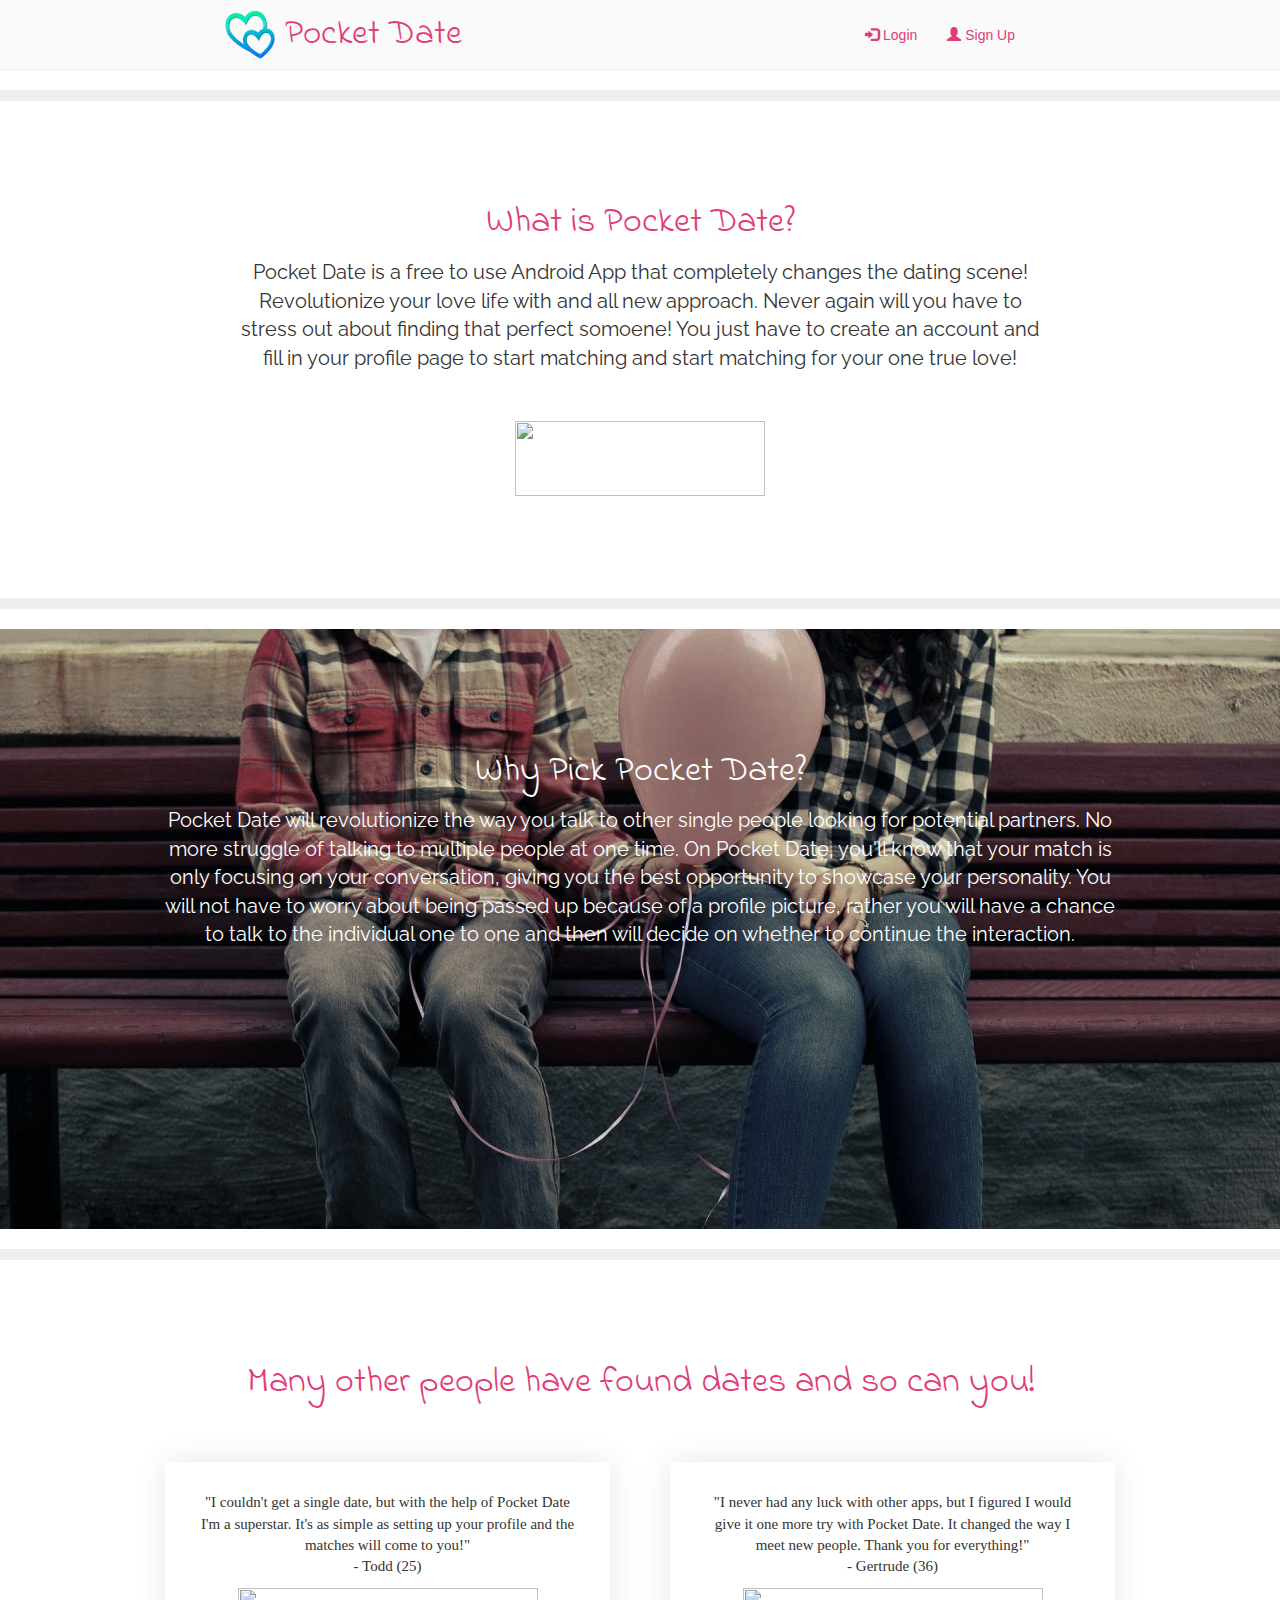
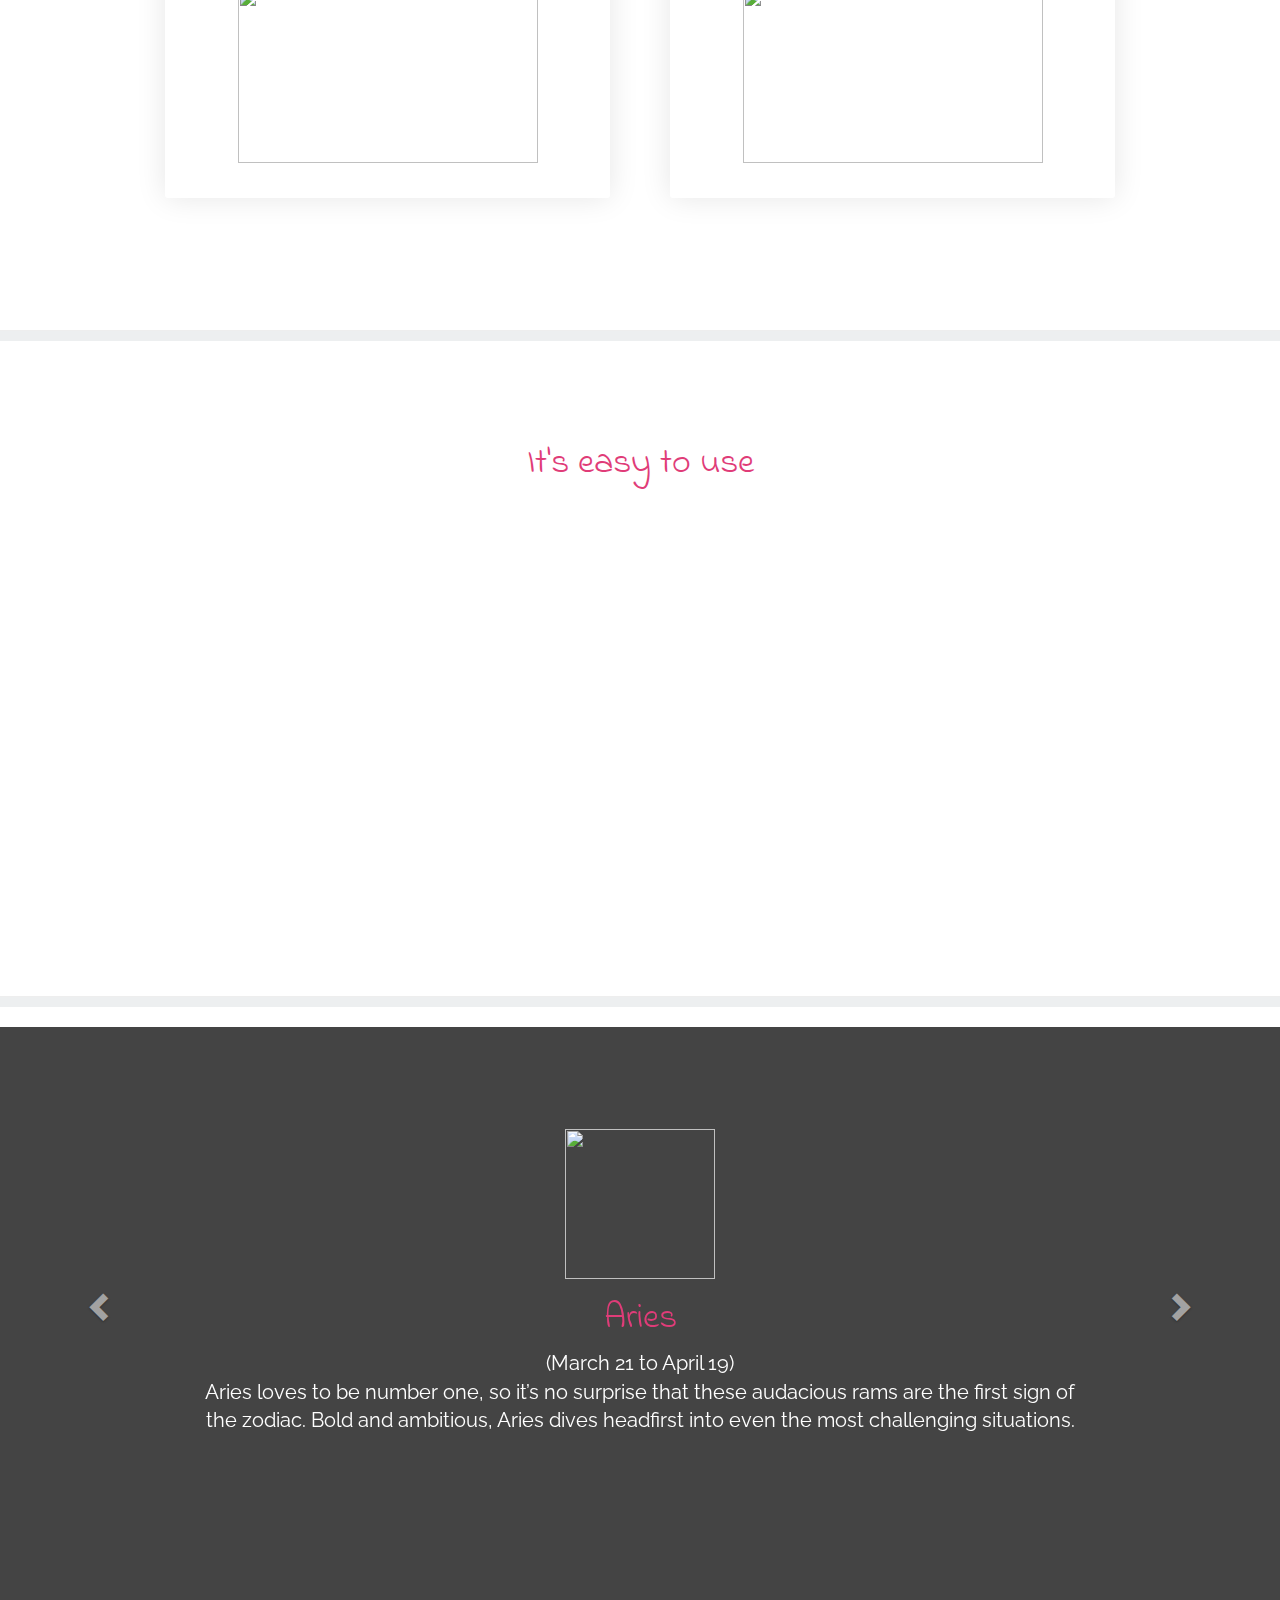
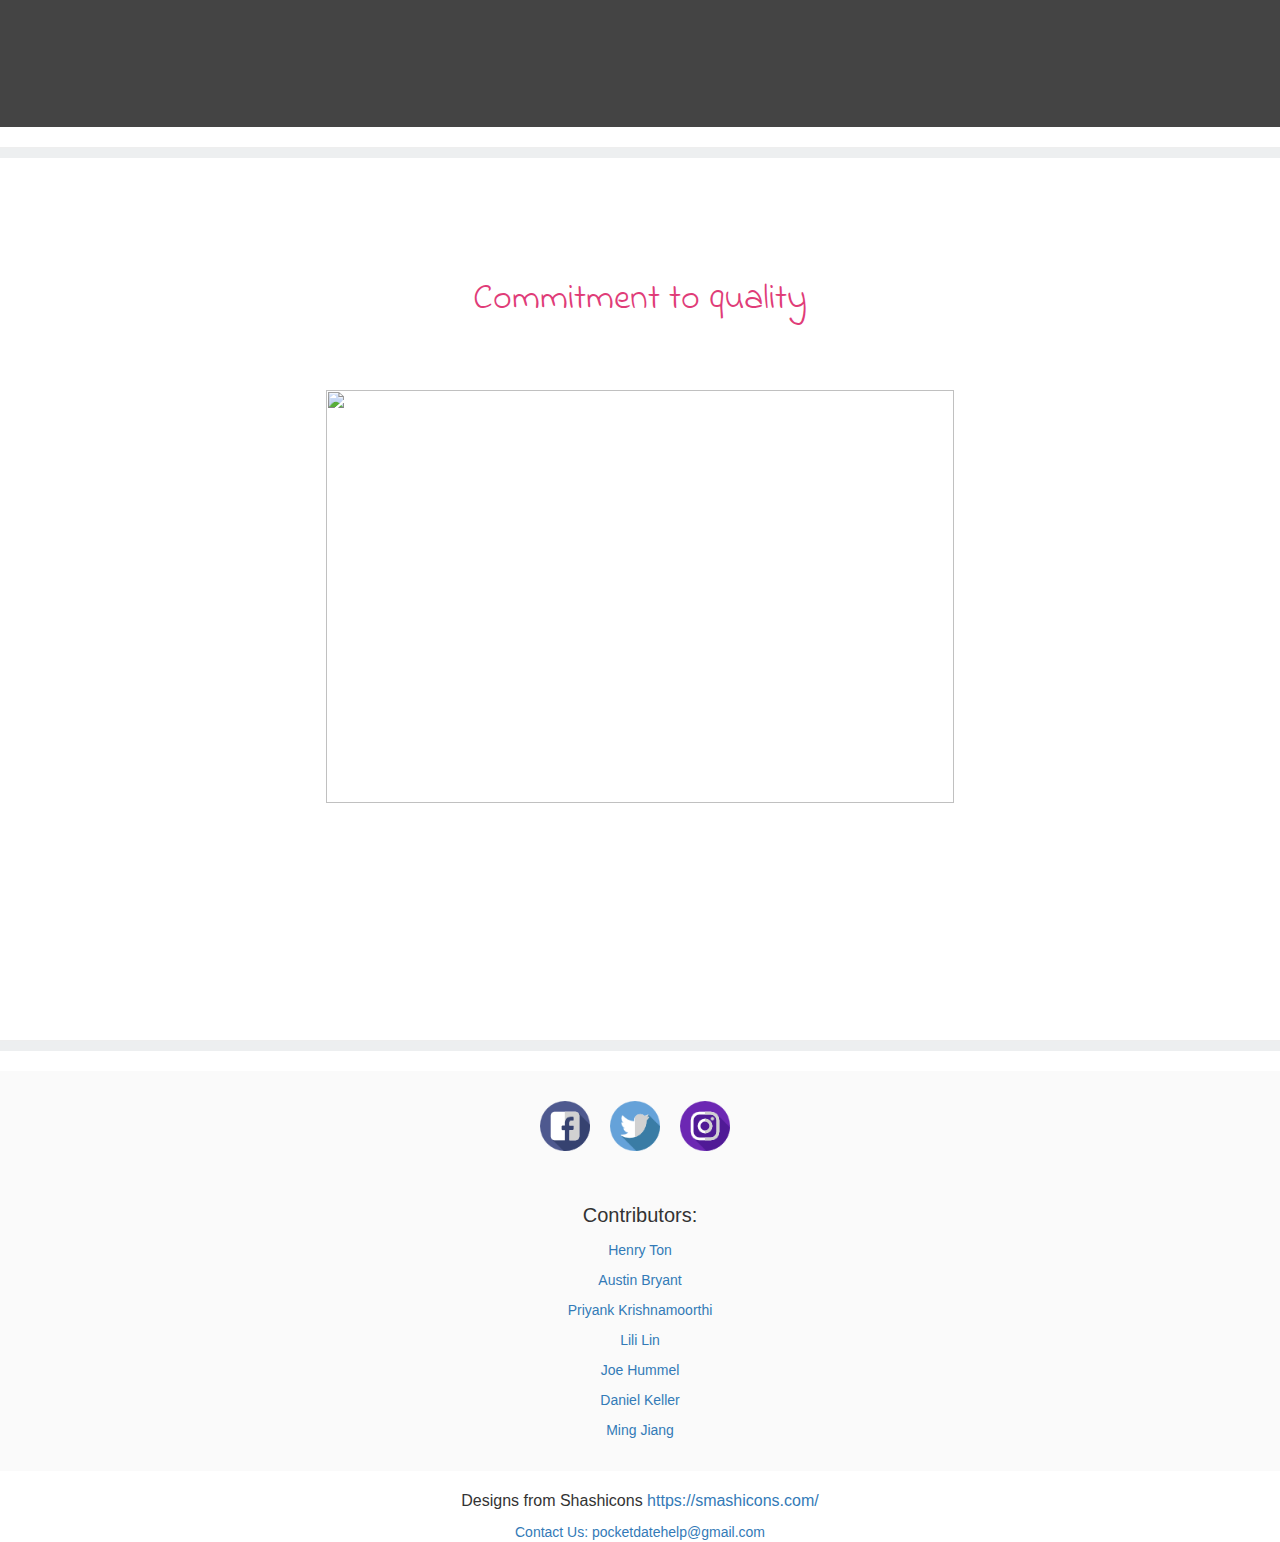
==== commit 3ca759d5: "Version 1.2.0" ====
--- a/htdocs/index.html
+++ b/htdocs/index.html
@@ -2,244 +2,338 @@
     <head>
         <meta charset="utf-8">
         <meta name="viewport" content="width=device-width, initial-scale=1">
+        <!-- LIST OF STYLESHEETS -->
         <link rel="stylesheet" href="https://maxcdn.bootstrapcdn.com/bootstrap/3.3.7/css/bootstrap.min.css">
         <link rel="stylesheet" type="text/css" href="index.css">
-
-		<!-- LIST OF FONTS -->
-		<link href="https://fonts.googleapis.com/css?family=Lato|Raleway" rel="stylesheet">
-		<link href="https://fonts.googleapis.com/css?family=Indie+Flower" rel="stylesheet">
-		<link href="https://fonts.googleapis.com/css?family=Coming+Soon" rel="stylesheet">
-
-		<script src="https://ajax.googleapis.com/ajax/libs/jquery/3.3.1/jquery.min.js"></script>
-		<script src="https://maxcdn.bootstrapcdn.com/bootstrap/3.3.7/js/bootstrap.min.js"></script>
-
-
-		<!-- Main javascript controller -->
-		<script src="controller.js"></script>
-
-	</head>
-
+        <!-- LIST OF FONTS -->
+        <link href="https://fonts.googleapis.com/css?family=Lato|Raleway" rel="stylesheet">
+        <link href="https://fonts.googleapis.com/css?family=Indie+Flower" rel="stylesheet">
+        <link href="https://fonts.googleapis.com/css?family=Coming+Soon" rel="stylesheet">
+        <!-- LIST OF SCRIPTS -->
+        <script src="https://ajax.googleapis.com/ajax/libs/jquery/3.3.1/jquery.min.js"></script>
+        <script src="https://maxcdn.bootstrapcdn.com/bootstrap/3.3.7/js/bootstrap.min.js"></script>
+        <script src="controller.js"></script>
+    </head>
     <body>
-      <!--  <nav class="navbar navbar-expand-lg navbar-light navbar-fixed-top bg-light" data-toggle="collapse" data-target=".nav-collapse">
-            <div class="container-fluid">
-              <div class="navbar-header">
-			             <img src="./png/logo.png" style="height:50px;float:left;margin:10px;display:inline;padding-left:200px">
-                <a class="navbar-brand" href="index.html">Pocket Date</a>
-              </div>
-              <div class="collapse navbar-collapse">
-              <ul class="nav navbar-nav navbar-right">
-                <li><a href="#" id="myBtn" style="color: #e03c78"><span class="glyphicon glyphicon-log-in"></span> Login</a></li>
-                <li><a href="./createAccount.html" style="color: #e03c78"><span class="glyphicon glyphicon-user"></span> Sign Up</a></li>
-              </ul>
-              </div>
-            </div>
-        </nav> -->
-      
-        <nav class="navbar navbar-default navbar-fixed-top">
+        <!-- NAVIGATION BAR -->
+        <nav class="navbar navbar-expand-lg navbar-light navbar-fixed-top bg-light">
             <div class="container-fluid">
                 <div class="navbar-header">
-                    <button type="button" class="navbar-toggle" data-toggle="collapse" data-target=".navbar-collapse">
-                        <span class="sr-only">Toggle navigation</span>
-                        <span class="icon-bar"></span>
-                        <span class="icon-bar"></span>
-                        <span class="icon-bar"></span>
-                    </button>
-                    <a href="index.html"><img src="./png/logo.png" style="height:50px;float:left;margin:10px;display:inline;padding-left:200px"></a>
-                    <a class="navbar-brand" href="index.html" style="color:#e03c78;">Pocket Date</a>               
-                </div>
-                <div class="navbar-collapse collapse">
-                    <ul class="nav navbar-nav navbar-right">                      
-                        <li><a href="#" id="myBtn" style="color: #e03c78"><span class="glyphicon glyphicon-log-in"></span> Login</a></li>
-                        <li><a href="./createAccount.html" style="color: #e03c78"><span class="glyphicon glyphicon-user"></span> Sign Up</a></li>
-                    </ul>
-                </div>
-            </div>
-        </nav> 
-  
-
-	<!-- The Modal -->
-		<div id="myModal" class="modal">
-		  <!-- Modal content -->
-		  <div class="modal-content">
-			<span class="close">&times;</span>
-					<form class="form-signin" style="padding-top: 40px;">
-                        <h3 class="form-signin-heading">Log into your account</h2>
-                        <label for="inputUser" class="sr-only">Username</label>
-                        <input type="text" id="inputUser" class="form-control" placeholder="Username" required autofocus>
-                        <label for="inputPassword" class="sr-only">Password</label>
-                        <input type="password" id="inputPassword" class="form-control" placeholder="Password" required onkeypress="return keyPress(event);">
-                        <div class="checkbox">
-                            <label><input type="checkbox" id="remember-me" value="remember-me"> Remember me</label>
-                        </div>
-                        <button type="reset" id="loginButton" class="btn btn-lg btn-primary btn-block" onclick="processLogin()">Sign in</button>
-                    </form>
-		  </div>
-		</div>
-
-			<script>
-			// Get the modal
-			var modal = document.getElementById('myModal');
-			// Get the button that opens the modal
-			var btn = document.getElementById("myBtn");
-			// Get the <span> element that closes the modal
-			var span = document.getElementsByClassName("close")[0];
-			// When the user clicks the button, open the modal
-			btn.onclick = function() {
-				modal.style.display = "block";
-			}
-			// When the user clicks on <span> (x), close the modal
-			span.onclick = function() {
-				modal.style.display = "none";
-			}
-			// When the user clicks anywhere outside of the modal, close it
-			window.onclick = function(event) {
-				if (event.target == modal) {
-					modal.style.display = "none";
-				}
-			}
-			</script>
-
-			<!-- Script for hitting enter on the search -->
-			<script>
-			function keyPress(e)
-			{
-				// look for window.event in case event isn't passed in
-				e = e || window.event;
-				if (e.keyCode == 13)
-				{
-					document.getElementById('loginButton').click();
-					return false;
-				}
-				return true;
-			}
-			</script>
-	
-          <div id="slideshow" class="sectionalSize" >
-                <div id="myCarousel" class="carousel slide" data-ride="carousel" style="padding-top: 50px;">
-                        <!-- Indicators -->
-                        <ol class="carousel-indicators">
-                          <li data-target="#myCarousel" data-slide-to="0" class="active"></li>
-                          <li data-target="#myCarousel" data-slide-to="1"></li>
-                          <li data-target="#myCarousel" data-slide-to="2"></li>
-                        </ol>
-
-                        <!-- Wrapper for slides -->
-                        <div class="carousel-inner">
-                          <div class="item active" style="height: 50%">
-                            <img src="love1.png" alt="">
-                          </div>
-                          
-                          <div class="item" style="height: 50%">
-                            <img src="pic1.jpg" alt="">
-                          </div>
-                          
-                          <div class="item" style="height: 50%">
-                            <img src="beach-wedding-couple-bride.jpg" alt="" >
-                          </div>
-                        </div>
-
-                        <!-- Left and right controls -->
-                        <a class="left carousel-control" href="#myCarousel" data-slide="prev">
-                          <span class="glyphicon glyphicon-chevron-left"></span>
-                          <span class="sr-only">Previous</span>
-                        </a>
-                        <a class="right carousel-control" href="#myCarousel" data-slide="next">
-                          <span class="glyphicon glyphicon-chevron-right"></span>
-                          <span class="sr-only">Next</span>
-                        </a>
-                      </div>
-          </div>
-
-          <hr>
-
-		   <div id="whyStupidCupid" class="sectionalSize">
+                    <img src="./png/logo2.png" style="height:50px;float:left;margin:10px;display:inline;padding-left:200px">
+                    <a class="navbar-brand" href="index.html">Pocket Date</a>
+                </div>
+                <ul class="nav navbar-nav navbar-right">
+                    <li><a href="#" id="myBtn" style="color: #e03c78"><span class="glyphicon glyphicon-log-in"></span> Login</a></li>
+                    <li><a href="./createAccount.html" style="color: #e03c78"><span class="glyphicon glyphicon-user"></span> Sign Up</a></li>
+                </ul>
+                <!-- The Modal -->
+                <div id="myModal" class="modal">
+                    <!-- Modal content -->
+                    <div class="modal-content" style="max-width: 600px">
+                        <span class="close">&times;</span>
+                        <form class="form-signin" style="padding-top: 40px;">
+                            <h3 class="form-signin-heading">
+                            Log into your account</h2>
+                            <label for="inputUser" class="sr-only">Username</label>
+                            <input type="text" id="inputUser" class="form-control" placeholder="Username" required autofocus>
+                            <label for="inputPassword" class="sr-only">Password</label>
+                            <input type="password" id="inputPassword" class="form-control" placeholder="Password" required onkeypress="return keyPress(event);">
+                            <div class="checkbox">
+                                <label><input type="checkbox" id="remember-me" value="remember-me"> Remember me</label>
+                            </div>
+                            <button type="reset" id="loginButton" class="btn btn-lg btn-primary btn-block" onclick="processLogin()">Sign in</button>
+                        </form>
+                    </div>
+                </div>
+				<!-- This script is responsible for remembering the username -->
+				<script>
+					$(function() 
+                    {
+					if (localStorage.chkbx && localStorage.chkbx != '')
+					{
+						$('#remember-me').attr('checked', 'checked');
+						$('#inputUser').val(localStorage.inputUser);
+					} 
+					else 
+					{
+						$('#remember-me').removeAttr('checked');
+						$('#inputUser').val('');
+					}
+					$('#remember-me').click(function()
+					{
+						if ($('#remember-me').is(':checked')) 
+						{
+							localStorage.inputUser = $('#inputUser').val();
+							localStorage.chkbx = $('#remember-me').val();
+						} 
+						else 
+						{
+							localStorage.inputEmail = '';
+							localStorage.chkbx = '';
+						}
+					});
+				});
+				</script>
+                <!-- This script is responsible for displaying and hiding the model -->
+                <script>
+                    var modal = document.getElementById('myModal');
+                    var btn = document.getElementById("myBtn");
+                    var span = document.getElementsByClassName("close")[0];
+                    
+                    // When the user clicks the button, open the modal
+                    btn.onclick = function() 
+                    {
+                    	modal.style.display = "block";
+                    }
+                    // When the user clicks on <span> (x), close the modal
+                    span.onclick = function() 
+                    {
+                    	modal.style.display = "none";
+                    }
+                    // When the user clicks anywhere outside of the modal, close it
+                    window.onclick = function(event) 
+                    {
+                    	if (event.target == modal) 
+                    	{
+                    		modal.style.display = "none";
+                    	}
+                    }
+                    
+                </script>
+                <!-- Script for pressing enter key to initiate button click -->
+                <script>
+                    function keyPress(e)
+                    {
+                    	// look for window.event in case event isn't passed in
+                    	e = e || window.event;
+                    	if (e.keyCode == 13)
+                    	{
+                    		document.getElementById('loginButton').click();
+                    		return false;
+                    	}
+                    	return true;
+                    }
+                    
+                </script>		
+            </div>
+        </nav>
+        <!-- END NAVIGATION BAR -->
+        <div id="slideshow" class="sectionalSize">
+            <div id="myCarousel" class="carousel slide" data-ride="carousel">
+                <!-- Indicators -->
+                <ol class="carousel-indicators">
+                    <li data-target="#myCarousel" data-slide-to="0" class="active"></li>
+                    <li data-target="#myCarousel" data-slide-to="1"></li>
+                    <li data-target="#myCarousel" data-slide-to="2"></li>
+                </ol>
+                <!-- Wrapper for slides -->
+                <!-- This will be the image sample size that we will follow by -->
+                <div class="carousel-inner" style="padding-top: 70px;">
+                    <div class="item active">
+                        <img src="/photo/love.jpg" alt="" style="max-width: 100%; width: auto; height: auto">
+                    </div>
+                    <!-- Will add several other pictures here -->
+                </div>
+                <!-- Left and right controls -->
+                <a class="left carousel-control" href="#myCarousel" data-slide="prev">
+                <span class="glyphicon glyphicon-chevron-left"></span>
+                <span class="sr-only">Previous</span>
+                </a>
+                <a class="right carousel-control" href="#myCarousel" data-slide="next">
+                <span class="glyphicon glyphicon-chevron-right"></span>
+                <span class="sr-only">Next</span>
+                </a>
+            </div>
+        </div>
+        <hr>
+        <div id="whyStupidCupid" class="sectionalSize">
             <h1> What is Pocket Date?</h1>
-            <p>Pocket Date is an Android application that will change the way you interact with others through dating apps. You just have to create an account
-              and fill in your profile page to start matching and start chatting with other people!
-            </p>
-			<img src="./png/001-two.png">
-
-            <br>
-          </div>
-
-		  <hr>
-
-          <div id="whyStupidCupid" class="sectionalSize">
-            <h1> Why Pick Pocket Date?</h1>
+            <p>Pocket Date is a free to use Android App that completely changes the dating scene! Revolutionize your love life with
+				and all new approach. Never again will you have to stress out about finding that perfect somoene! You just have to create an account
+                and fill in your profile page to start matching and start matching for your one true love!
+			</p>
+			<br>
+			<!--<img src="./png/001-two.png"><br>-->
+			<a href="http://play.google.com/store/apps/details?id=com.google.android.apps.maps"><img src="/photo/androiddownload.jpg" alt="" width="250" height="75"></a>
+        </div>
+        <hr>
+        <!-- WHY PICK POCKET DATE SECTION -->
+        <div id="whyStupidCupid" class="sectionalSize" style="background-image: url(photo/couple.jpg); background-size: 100% auto;margin:0px auto; padding:0px; min-height: 600px; padding-top: 8%; color: white; ">
+            <h1 style="color:white"> Why Pick Pocket Date?</h1>
             <p>Pocket Date will revolutionize the way you talk to other single people looking for potential partners. No more struggle of talking to multiple people at one time. On Pocket Date, you'll know that
                 your match is only focusing on your conversation, giving you the best opportunity to showcase your personality. You will not have to worry about being passed up because of a profile picture,
                 rather you will have a chance to talk to the individual one to one and then will decide on whether to continue the interaction.
             </p>
-
             <br>
-           <a href="http://play.google.com/store/apps/details?id=com.google.android.apps.maps"><img src="androiddownload.jpg" alt="" width="250" height="75"></a>
-          </div>
-
-          <hr>
-          <div id="testimonies" class="sectionalSize">
-
+        </div>
+        <hr>
+        <!-- CUSTOMER REVIEWS SECTION -->
+        <div id="testimonies" class="sectionalSize">
             <h1>Many other people have found dates and so can you!</h1>
             <div class="testimoniesContainer">
                 <div class="box">
-				<div class="innerbox">
-                    <p>"I couldn't get a single date, but with the help of
-                        Pocket Date I'm a superstar. It's as simple as setting up your profile and the matches will come to you!" <br> - Todd (25)
-                    </p>
-                    <img src="toddBreakingBad.jpg" alt="" width="300" height="175">
-				</div>
-				</div>
+                    <div class="innerbox">
+                        <p>"I couldn't get a single date, but with the help of
+                            Pocket Date I'm a superstar. It's as simple as setting up your profile and the matches will come to you!" <br> - Todd (25)
+                        </p>
+                        <img src="/photo/toddBreakingBad.jpg" alt="" width="300" height="175">
+                    </div>
+                </div>
                 <div class="box">
-				<div class="innerbox">
-                    <p>"I never had any luck with other apps, but I figured I would give it one more try with Pocket Date. It changed the way I meet new people. Thank you for everything!" <br>- Gertrude (36) </p>
-                    <img src="randomLady.jpg" alt="" width="300" height="175">
-                </div>
-				</div>
-               <!-- <div class="box">
-                    <p>"I decided to try appName since so many of my friends did. appName helped me to showcase my personality through spending time talking to just one person." <br>- Roger (29) </p>
-                    <img src="roger.jpg" alt="" width="300" height="175">
-                </div> -->
-            </div>
-          </div>
-
-          <hr>
-
-          <div id="easeofuse" class="sectionalSize">
-
-			<center><h1 style="padding-top:0px;padding-bottom:0px">It's easy to use</h1></center></br></br>
-			
-			<center><img src="/png/wifi.png" alt="" width="70%" style="padding-bottom:40px;"></center>
-          </div>
-		  
-		  
-		  <hr>
-		  
-		  <div id="commitment" class="sectionalSize">
-		  <center><h1 style="padding-top: 8%; padding-bottom:40px">Our commitment to quality</h1></center></br>
-			<center><img src="phones.png" alt="" width ="70%" style="padding-bottom:40px;"></center>
-		  </div>
-		  <hr>
-		  
-      <div class="footer">
-        <ul style="list-style-type:none;width:300px; height: 50px; margin: auto;padding-top:20px;">
-          <li style="float:left"><a href="https://www.facebook.com/pg/Pocket-Date-520160165052879/posts/"><img src="./png/004-facebook.png" style="height:50px;margin:10px;display:inline;"></a></li>
-          <li style="float:left"><a href="https://twitter.com/PocketDate"><img src="./png/001-twitter.png" style="height:50px;margin:10px;display:inline;"></a></li>
-          <li style="float:left"><a href="https://www.instagram.com/therealpocketdate/"><img src="./png/002-instagram.png" style="height:50px;margin:10px;display:inline;"></a></li>
-        </ul>
-
-        <br><br><br><br>
-        <div style= "text-align:center">
-          <p style="font-size:20px"> Contributors: </p>
-          <p> <a href="mailto:pocketdatehelp@gmail.com">Henry Ton </a></p>
-          <p> <a href="mailto:pocketdatehelp@gmail.com">Austin Bryant </a></p>
-          <p> <a href="mailto:pocketdatehelp@gmail.com">Priyank Krishnamoorthi </a></p>
-          <p> <a href="mailto:pocketdatehelp@gmail.com">Lili Lin </a></p>
-          <p> <a href="mailto:pocketdatehelp@gmail.com">Joe Hummel </a></p>
-          <p> <a href="mailto:pocketdatehelp@gmail.com">Daniel Keller </a></p>
-          <p> <a href="mailto:pocketdatehelp@gmail.com">Ming Jiang </a></p><br><br>
-          <p style= "text-align:center;font-size:16px"> Designs from Flaticon </p>
-        </div>
-        <p style= "text-align:center"> Contact Us: <a href="mailto:pocketdatehelp@gmail.com">pocketdatehelp@gmail.com</a> </p>
-
-      </div>
+                    <div class="innerbox">
+                        <p>"I never had any luck with other apps, but I figured I would give it one more try with Pocket Date. It changed the way I meet new people. Thank you for everything!" <br>- Gertrude (36) </p>
+                        <img src="/photo/randomLady.jpg" alt="" width="300" height="175">
+                    </div>
+                </div>
+            </div>
+        </div>
+        <hr>
+        <!-- EASE OF USE SECTION -->
+        <div id="easeofuse" class="sectionalSize">
+            <center>
+                <h1 style="padding-top:0px;padding-bottom:0px">It's easy to use</h1>
+            </center>
+            </br></br>
+            <center><img src="/png/wifi.png" alt="" width="70%" style="padding-bottom:40px; max-height: 500px; width: auto"></center>
+        </div>
+        <hr>
+        <!-- HOROSCOPES -->
+        <div class="sectionalSize" style="margin:8%; height: 400px; background-color:#444444; background-size: 100% auto;margin:0px auto; padding:0px; min-height: 700px; padding-top: 8%; color: white;">
+            <div id="horoscope" class="carousel slide" data-ride="carousel">
+                <!-- Indicators -->
+                <ol class="carousel-indicators" style="display: none">
+                    <li data-target="#horoscope" data-slide-to="0" class="active"></li>
+                    <li data-target="#horoscope" data-slide-to="1"></li>
+                    <li data-target="#horoscope" data-slide-to="2"></li>
+                    <li data-target="#horoscope" data-slide-to="3"></li>
+                    <li data-target="#horoscope" data-slide-to="4"></li>
+                    <li data-target="#horoscope" data-slide-to="5"></li>
+                    <li data-target="#horoscope" data-slide-to="6"></li>
+                    <li data-target="#horoscope" data-slide-to="7"></li>
+                    <li data-target="#horoscope" data-slide-to="8"></li>
+                    <li data-target="#horoscope" data-slide-to="9"></li>
+                    <li data-target="#horoscope" data-slide-to="10"></li>
+                    <li data-target="#horoscope" data-slide-to="11"></li>
+                </ol>
+                <!-- Wrapper for the horoscope slides -->
+				<center>
+                <div class="carousel-inner" style="max-width: 70%">
+                    <div class ="item active horoscopeContainer">
+						<img src="/png/zodiac/aries.png" style="height:150px;width:150px;margin:auto">
+                        <h1>Aries<br></h1>(March 21 to April 19)<br>
+                        <p>Aries loves to be number one, so it’s no surprise that these audacious rams are the first sign of the zodiac. Bold and ambitious, Aries dives headfirst into even the most challenging situations.</p>
+                        <br> 
+                    </div>
+                    <div class="item horoscopeContainer">
+						<img src="/png/zodiac/taurus.png" style="height:150px;width:150px;margin:auto">
+                        <h1>Taurus<br></h1>(April 20 to May 20)<br>
+                        <p>Taurus is an earth sign represented by the bull. Like their celestial spirit animal, Taureans enjoy relaxing in serene, bucolic environments, surrounded by soft sounds, soothing aromas, and succulent flavors.</p>
+                        <br>
+                    </div>
+                    <div class="item horoscopeContainer">
+						<img src="/png/zodiac/gemini.png" style="height:150px;width:150px;margin:auto">
+                        <h1>Gemini<br></h1>(May 21 to June 20)<br>
+                        <p>Have you ever been so busy that you wished you could clone yourself just to get everything done? That’s the Gemini experience in a nutshell. Appropriately symbolized by the celestial twins, this air sign was interested in so many pursuits that it had to double itself.</p>
+                        <br>
+                    </div>
+                    <div class="item horoscopeContainer">
+						<img src="/png/zodiac/cancer.png" style="height:150px;width:150px;margin:auto">
+                        <h1>Cancer<br></h1>(June 21 to July 22)<br>
+                        <p>Cancer is a cardinal water sign. Represented by the crab, this oceanic crustacean seamlessly weaves between the sea and shore, representing Cancer’s ability to exist in both emotional and material realms. Cancers are highly intuitive, and their psychic abilities manifest in tangible spaces: For instance, Cancers can effortlessly pick up the energies of a room.</p>
+                        <br>
+                    </div>
+                    <div class="item horoscopeContainer">
+						<img src="/png/zodiac/leo.png" style="height:150px;width:150px;margin:auto">
+                        <h1>Leo<br></h1>(July 23 to August 22)<br>
+                        <p>Roll out the red carpet, because Leo has arrived. Leo is represented by the lion, and these spirited fire signs are the kings and queens of the celestial jungle. They’re delighted to embrace their royal status: Vivacious, theatrical, and passionate, Leos love to bask in the spotlight and celebrate themselves.</p>
+                        <br>
+                    </div>
+                    <div class="item horoscopeContainer">
+						<img src="/png/zodiac/virgo.png" style="height:150px;width:150px;margin:auto">
+                        <h1>Virgo<br></h1>(August 23 to September 22)<br>
+                        <p>Virgo is an earth sign historically represented by the goddess of wheat and agriculture, an association that speaks to Virgo’s deep-rooted presence in the material world. Virgos are logical, practical, and systematic in their approach to life. This earth sign is a perfectionist at heart and isn’t afraid to improve skills through diligent and consistent practice.</p>
+                        <br>
+                    </div>
+                    <div class="item horoscopeContainer">
+						<img src="/png/zodiac/libra.png" style="height:150px;width:150px;margin:auto">
+                        <h1>Libra<br></h1>(September 23 to October 22)<br>
+                        <p>Libra is an air sign represented by the scales (interestingly, the only inanimate object of the zodiac), an association that reflects Libra's fixation on balance and harmony. Libra is obsessed with symmetry and strives to create equilibrium in all areas of life.</p>
+                        <br>
+                    </div>
+                    <div class="item horoscopeContainer">
+						<img src="/png/zodiac/scorpio.png" style="height:150px;width:150px;margin:auto">
+                        <h1>Scorpio<br></h1>(October 23 to November 21)<br>
+                        <p>Scorpio is one of the most misunderstood signs of the zodiac. Because of its incredible passion and power, Scorpio is often mistaken for a fire sign. In fact, Scorpio is a water sign that derives its strength from the psychic, emotional realm.</p>
+                        <br>
+                    </div>
+                    <div class="item horoscopeContainer">
+						<img src="/png/zodiac/sagittarius.png" style="height:150px;width:150px;margin:auto">
+                        <h1>Sagittarius<br></h1>(November 22 to December 21)<br>
+                        <p>Represented by the archer, Sagittarians are always on a quest for knowledge. The last fire sign of the zodiac, Sagittarius launches its many pursuits like blazing arrows, chasing after geographical, intellectual, and spiritual adventures.</p>
+                        <br>
+                    </div>
+                    <div class="item horoscopeContainer">
+						<img src="/png/zodiac/capricorn.png" style="height:150px;width:150px;margin:auto">
+                        <h1>Capricorn<br></h1>(December 22 to January 19)<br>
+                        <p>The last earth sign of the zodiac, Capricorn is represented by the sea goat, a mythological creature with the body of a goat and tail of a fish. Accordingly, Capricorns are skilled at navigating both the material and emotional realms. </p>
+                        <br>
+                    </div>
+                    <div class="item horoscopeContainer">
+						<img src="/png/zodiac/aquarius.png" style="height:150px;width:150px;margin:auto">
+                        <h1>Aquarius<br></h1>(January 20 to February 18)<br>
+                        <p>Despite the “aqua” in its name, Aquarius is actually the last air sign of the zodiac. Aquarius is represented by the water bearer, the mystical healer who bestows water, or life, upon the land. Accordingly, Aquarius is the most humanitarian astrological sign.</p>
+                        <br>
+                    </div>
+                    <div class="item horoscopeContainer">
+						<img src="/png/zodiac/pisces.png" style="height:150px;width:150px;margin:auto">
+                        <h1>Pisces<br></h1>(February 19 to March 20)<br>
+                        <p>Pisces, a water sign, is the last constellation of the zodiac. It's symbolized by two fish swimming in opposite directions, representing the constant division of Pisces's attention between fantasy and reality. As the final sign, Pisces has absorbed every lesson — the joys and the pain, the hopes and the fears — learned by all of the other signs. </p>
+                        <br>
+                    </div>
+                </div>
+				</center>
+                <!-- Left and right controls -->
+                <a class="left carousel-control" href="#horoscope" data-slide="prev">
+                <span class="glyphicon glyphicon-chevron-left"></span>
+                <span class="sr-only">Previous</span>
+                </a>
+                <a class="right carousel-control" href="#horoscope" data-slide="next">
+                <span class="glyphicon glyphicon-chevron-right"></span>
+                <span class="sr-only">Next</span>
+                </a>
+            </div>
+        </div>
+        <!-- END HOROSCOPE -->
+        <hr>
+        <div id="commitment" class="sectionalSize" style="">
+            <center>
+                <h1 style="padding-top: 8%; padding-bottom:40px">Commitment to quality</h1>
+            </center>
+            </br>
+            <center><img src="/photo/phones.png" alt="" width ="70%" style="padding-bottom:40px;"></center>
+        </div>
+        <hr>
+        <!-- FOOTER -->
+        <div class="footer">
+            <ul style="list-style-type:none;width:300px; height: 50px; margin: auto;padding-top:20px;">
+                <li style="float:left"><a href="https://www.facebook.com/pg/Pocket-Date-520160165052879/posts/"><img src="./png/004-facebook.png" style="height:50px;margin:10px;display:inline;"></a></li>
+                <li style="float:left"><a href="https://twitter.com/PocketDate"><img src="./png/001-twitter.png" style="height:50px;margin:10px;display:inline;"></a></li>
+                <li style="float:left"><a href="https://www.instagram.com/therealpocketdate/"><img src="./png/002-instagram.png" style="height:50px;margin:10px;display:inline;"></a></li>
+            </ul>
+            <br><br><br><br>
+            <div style= "text-align:center">
+                <p style="font-size:20px"> Contributors: </p>
+                <p><a href="mailto:pocketdatehelp@gmail.com">Henry Ton </a></p>
+                <p><a href="mailto:pocketdatehelp@gmail.com">Austin Bryant </a></p>
+                <p><a href="mailto:pocketdatehelp@gmail.com">Priyank Krishnamoorthi </a></p>
+                <p><a href="mailto:pocketdatehelp@gmail.com">Lili Lin </a></p>
+                <p><a href="mailto:pocketdatehelp@gmail.com">Joe Hummel </a></p>
+                <p><a href="mailto:pocketdatehelp@gmail.com">Daniel Keller </a></p>
+                <p><a href="mailto:pocketdatehelp@gmail.com">Ming Jiang </a></p>
+                <br><br>
+                <p style= "text-align:center;font-size:16px">Designs from Shashicons <a href="">https://smashicons.com/<a></p>
+            </div>
+            <p style= "text-align:center"> Contact Us: <a href="mailto:pocketdatehelp@gmail.com">pocketdatehelp@gmail.com</a> </p>
+        </div>
     </body>
 </html>--- a/htdocs/index.css
+++ b/htdocs/index.css
@@ -27,6 +27,7 @@
     border: 1px solid #888;
     width: 40%; /* Could be more or less, depending on screen size */
 	min-width: 500px;
+	max-width: 500px;
 }
 
 /* The Close Button */
@@ -54,15 +55,21 @@
 	color: #e03c78;
 }
 
-/*.navbar {
+label{
+  font-family: 'Indie Flower', cursive;
+  color: #e03c78;
+  font-size: large;
+}
+
+.navbar {
 	height: 70px;
     background-color: #fafafa !important;
     border-bottom-color: #edeff0;
     border-bottom-width: 1px;
     border-radius: 0;
     margin-bottom: 0.5px;
-    min-width: 1200px;
-}*/
+    overflow: hidden;
+}
 
 .navbar-brand {
 	display: inline;
@@ -70,7 +77,7 @@
 	font-family: 'Indie Flower', cursive;
 	font-size: 35px;
 	color: #e03c78;
-    margin-top: 10px;
+	margin-top: 10px;
 }
 
 .nav {
@@ -295,4 +302,73 @@
 	margin: 0px auto;
 	padding-right: 10%;
 	padding-left: 10%;
+}
+
+
+/* Modal for the Change Password */
+.modal2 {
+    display: none; /* Hidden by default */
+    position: fixed; /* Stay in place */
+    z-index: 1; /* Sit on top */
+    left: 0;
+    top: 0;
+    width: 100%; /* Full width */
+    height: 100%; /* Full height */
+    background-color: rgb(0,0,0); /* Fallback color */
+    background-color: rgba(0,0,0,0.4); /* Black w/ opacity */
+}
+
+/* Modal Content/Box */
+.modal-content2 {
+    background-color: #fefefe;
+    margin: 10% auto; /* 15% from the top and centered */
+   	height: 330px;
+    padding: 30px;
+    border: 1px solid #888;
+    width: 30%; /* Could be more or less, depending on screen size */
+  	min-width: 400px;
+}
+
+.horoscopeContainer {
+    font-family: 'Lato', sans-serif;
+    font-family: 'Raleway', sans-serif;
+    text-align: center;
+    font-size: 20px;
+    padding-top: 0px;
+}
+
+.carousel-control.left, .carousel-control.right {
+    background-image: none;
+}
+
+
+.modal-terms {
+    background-color: #fefefe;
+    margin: 10% auto; /* 15% from the top and centered */
+    height: 500px;
+    padding: 50px;
+    border: 1px solid #888;
+    width: 80%; /* Could be more or less, depending on screen size */
+    min-width: 600px;
+}
+
+.modal-dialog{
+    overflow-y: initial !important;
+}
+.modal-body{
+    height: 350px;
+    width: 100%;
+    overflow-y: auto;
+}
+
+#myCP{
+  font-family: 'Indie Flower', cursive;
+  background-color: white;
+  color: #e03c78;
+  margin-left: 203px;
+  font-size: 20px;
+}
+
+#profile_img{
+  margin-left: 200px;
 }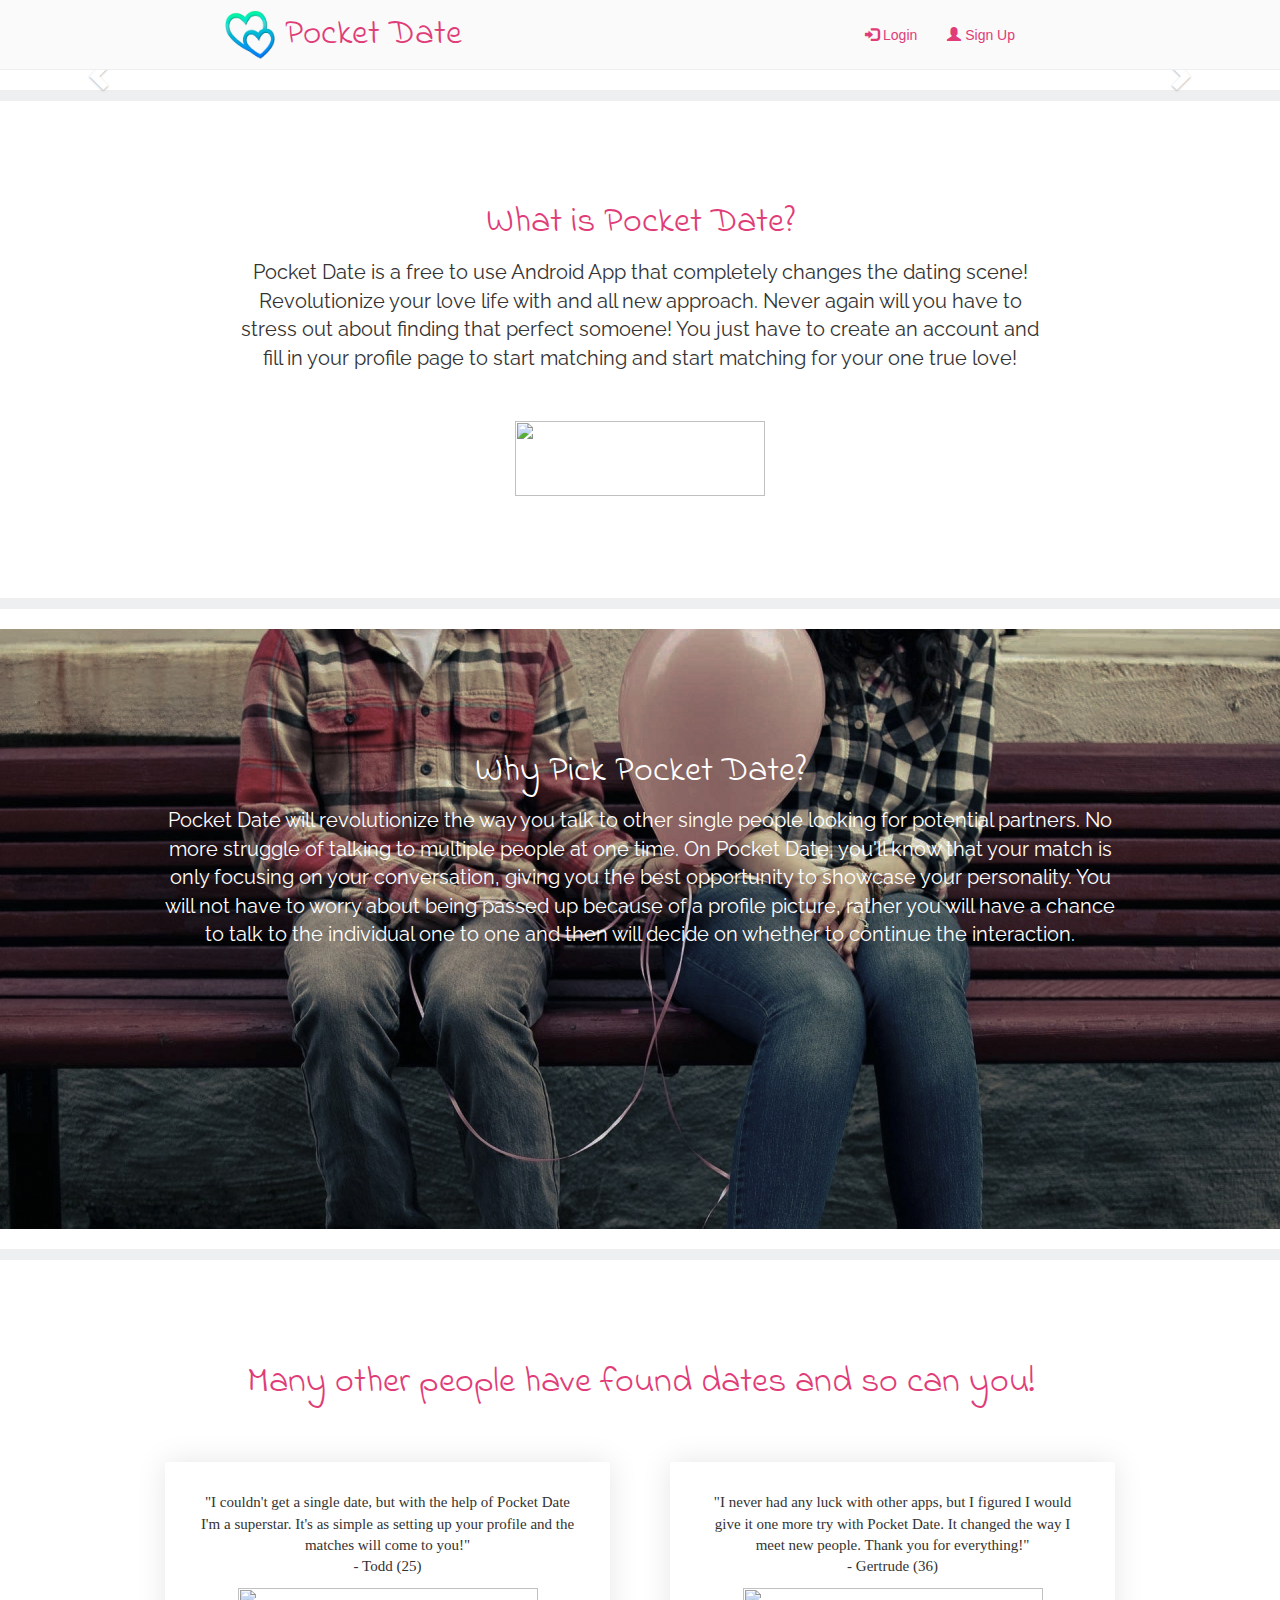
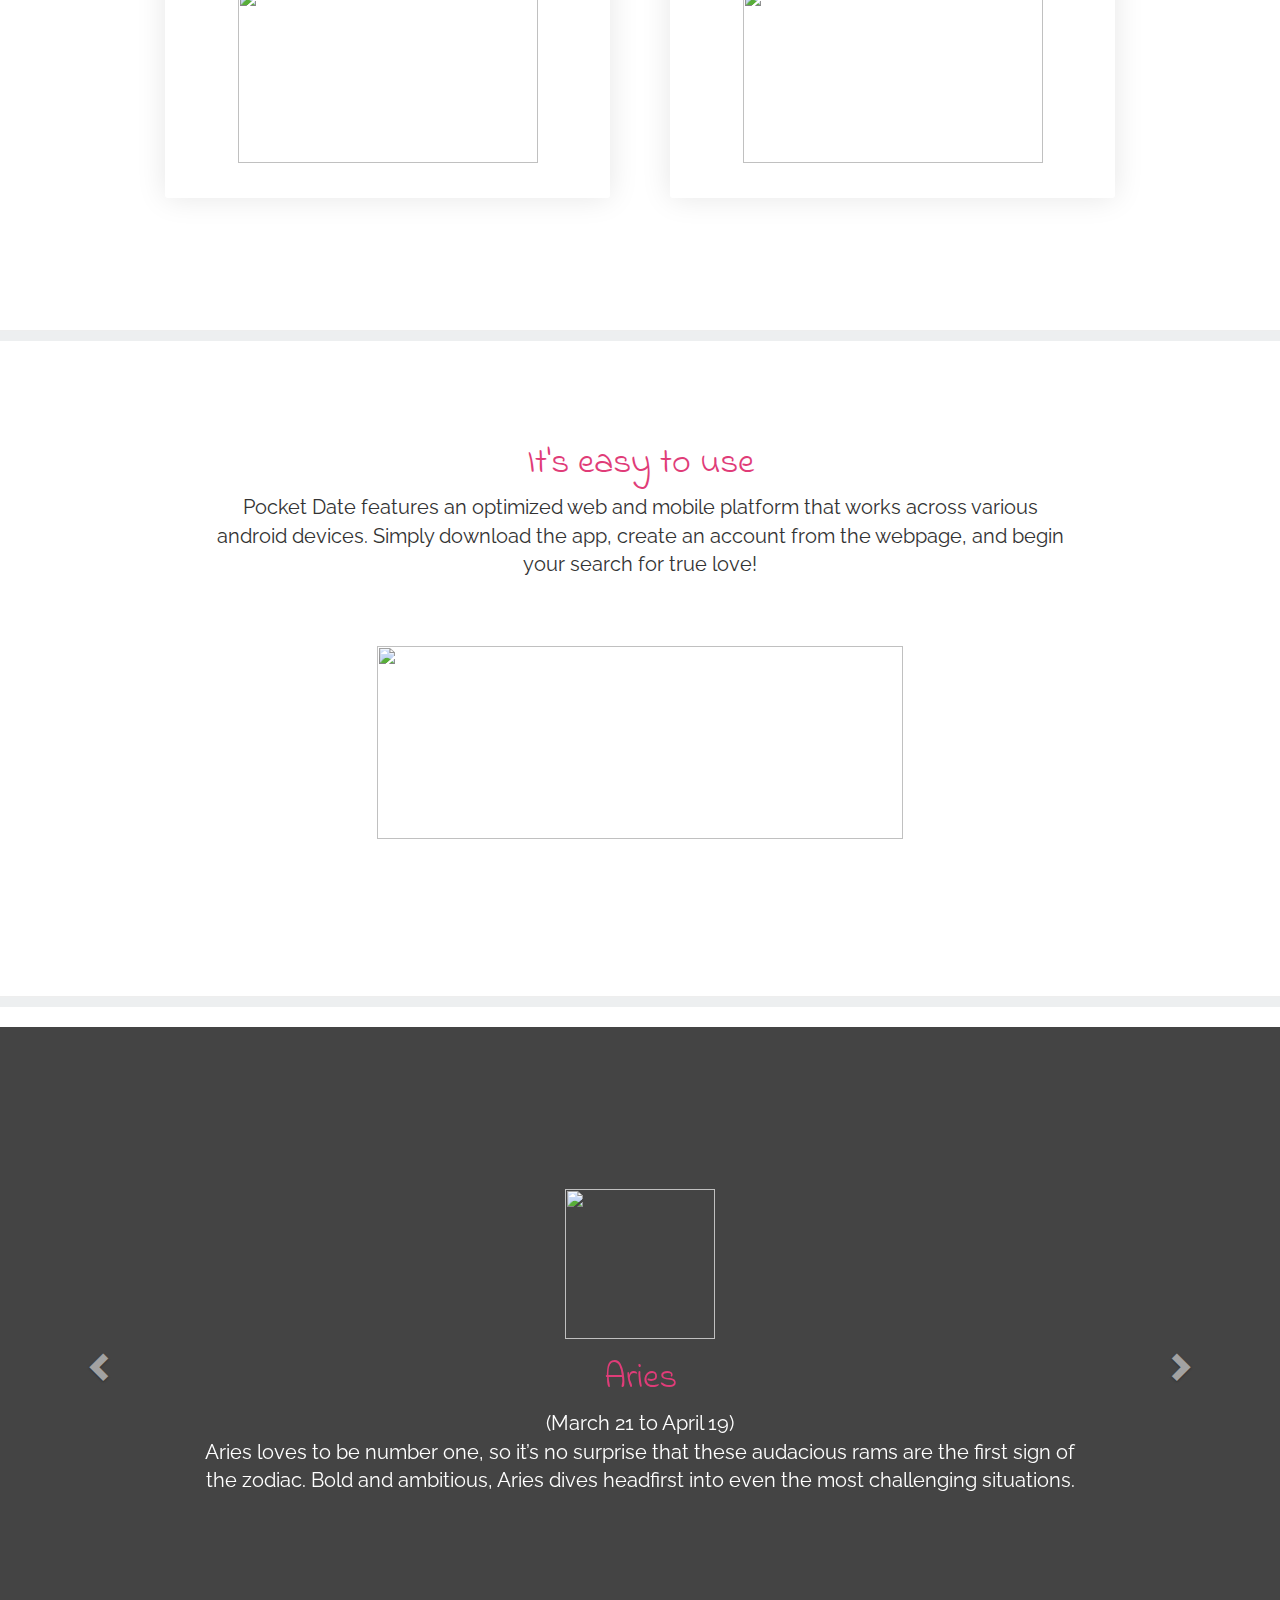
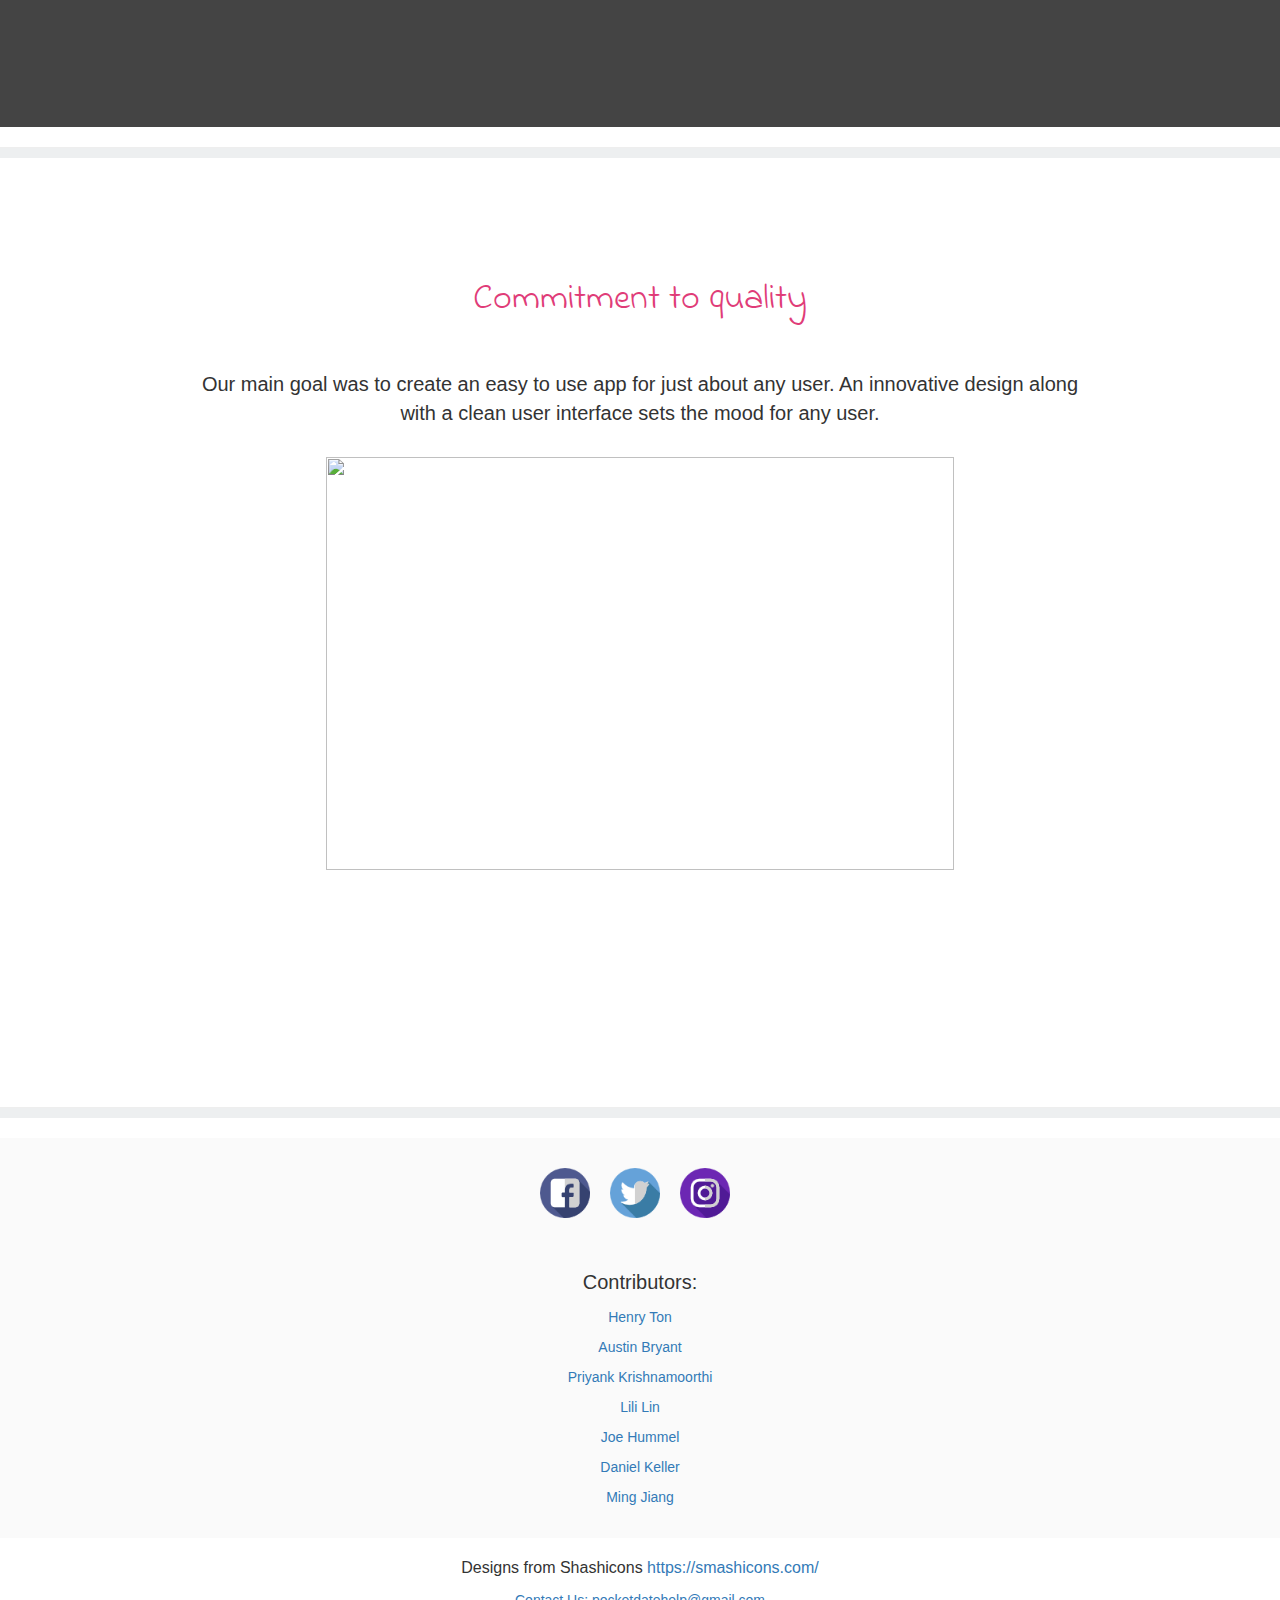
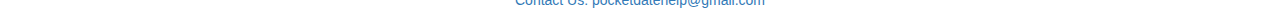
==== commit 6c180db6: "Final Commit - Version 1.3" ====
--- a/htdocs/index.html
+++ b/htdocs/index.html
@@ -128,9 +128,15 @@
                 </ol>
                 <!-- Wrapper for slides -->
                 <!-- This will be the image sample size that we will follow by -->
-                <div class="carousel-inner" style="padding-top: 70px;">
+                <div class="carousel-inner" style="margin-top: 70px;">
                     <div class="item active">
                         <img src="/photo/love.jpg" alt="" style="max-width: 100%; width: auto; height: auto">
+                    </div>
+					<div class="item">
+						<img src="/photo/love2.jpg" alt="" style="max-width: 100%; width: auto; height: auto">
+                    </div>
+					<div class="item">
+						<img src="/photo/love3.jpg" alt="" style="max-width: 100%; width: auto; height: auto">
                     </div>
                     <!-- Will add several other pictures here -->
                 </div>
@@ -189,13 +195,15 @@
         </div>
         <hr>
         <!-- EASE OF USE SECTION -->
-        <div id="easeofuse" class="sectionalSize">
+        <div id="easeofuse" class="sectionalSize" style="min-height: 400px;">
             <center>
-                <h1 style="padding-top:0px;padding-bottom:0px">It's easy to use</h1>
-            </center>
+                <h1 style="padding-top:0px;padding-bottom:0px;%">It's easy to use</h1>
+				<p style=" padding-left:10%;padding-right:10%">Pocket Date features an optimized web and mobile platform that works across various android devices. Simply download the app, create an account from the webpage, and begin your search for true love!</p>
+			</center>
             </br></br>
-            <center><img src="/png/wifi.png" alt="" width="70%" style="padding-bottom:40px; max-height: 500px; width: auto"></center>
-        </div>
+            <center><img src="/png/wifi.png" alt="" width="70%" style="padding-bottom:40px; max-height: 500px;"></center>
+			
+		</div>
         <hr>
         <!-- HOROSCOPES -->
         <div class="sectionalSize" style="margin:8%; height: 400px; background-color:#444444; background-size: 100% auto;margin:0px auto; padding:0px; min-height: 700px; padding-top: 8%; color: white;">
@@ -217,7 +225,7 @@
                 </ol>
                 <!-- Wrapper for the horoscope slides -->
 				<center>
-                <div class="carousel-inner" style="max-width: 70%">
+                <div class="carousel-inner" style="max-width: 70%; margin: 60px">
                     <div class ="item active horoscopeContainer">
 						<img src="/png/zodiac/aries.png" style="height:150px;width:150px;margin:auto">
                         <h1>Aries<br></h1>(March 21 to April 19)<br>
@@ -305,9 +313,10 @@
         </div>
         <!-- END HOROSCOPE -->
         <hr>
-        <div id="commitment" class="sectionalSize" style="">
+        <div id="commitment" class="sectionalSize">
             <center>
                 <h1 style="padding-top: 8%; padding-bottom:40px">Commitment to quality</h1>
+				<p style="font-size: 20px;padding-left:15%; padding-right: 15%;">Our main goal was to create an easy to use app for just about any user. An innovative design along with a clean user interface sets the mood for any user.</p>
             </center>
             </br>
             <center><img src="/photo/phones.png" alt="" width ="70%" style="padding-bottom:40px;"></center>
--- a/htdocs/index.css
+++ b/htdocs/index.css
@@ -56,9 +56,10 @@
 }
 
 label{
-  font-family: 'Indie Flower', cursive;
+  font-family: 'Raleway', sans-serif;
   color: #e03c78;
   font-size: large;
+  font-size: 16px;
 }
 
 .navbar {
@@ -362,7 +363,7 @@
 }
 
 #myCP{
-  font-family: 'Indie Flower', cursive;
+  font-family: 'Raleway', sans-serif;
   background-color: white;
   color: #e03c78;
   margin-left: 203px;
@@ -370,5 +371,5 @@
 }
 
 #profile_img{
-  margin-left: 200px;
+  margin:auto;
 }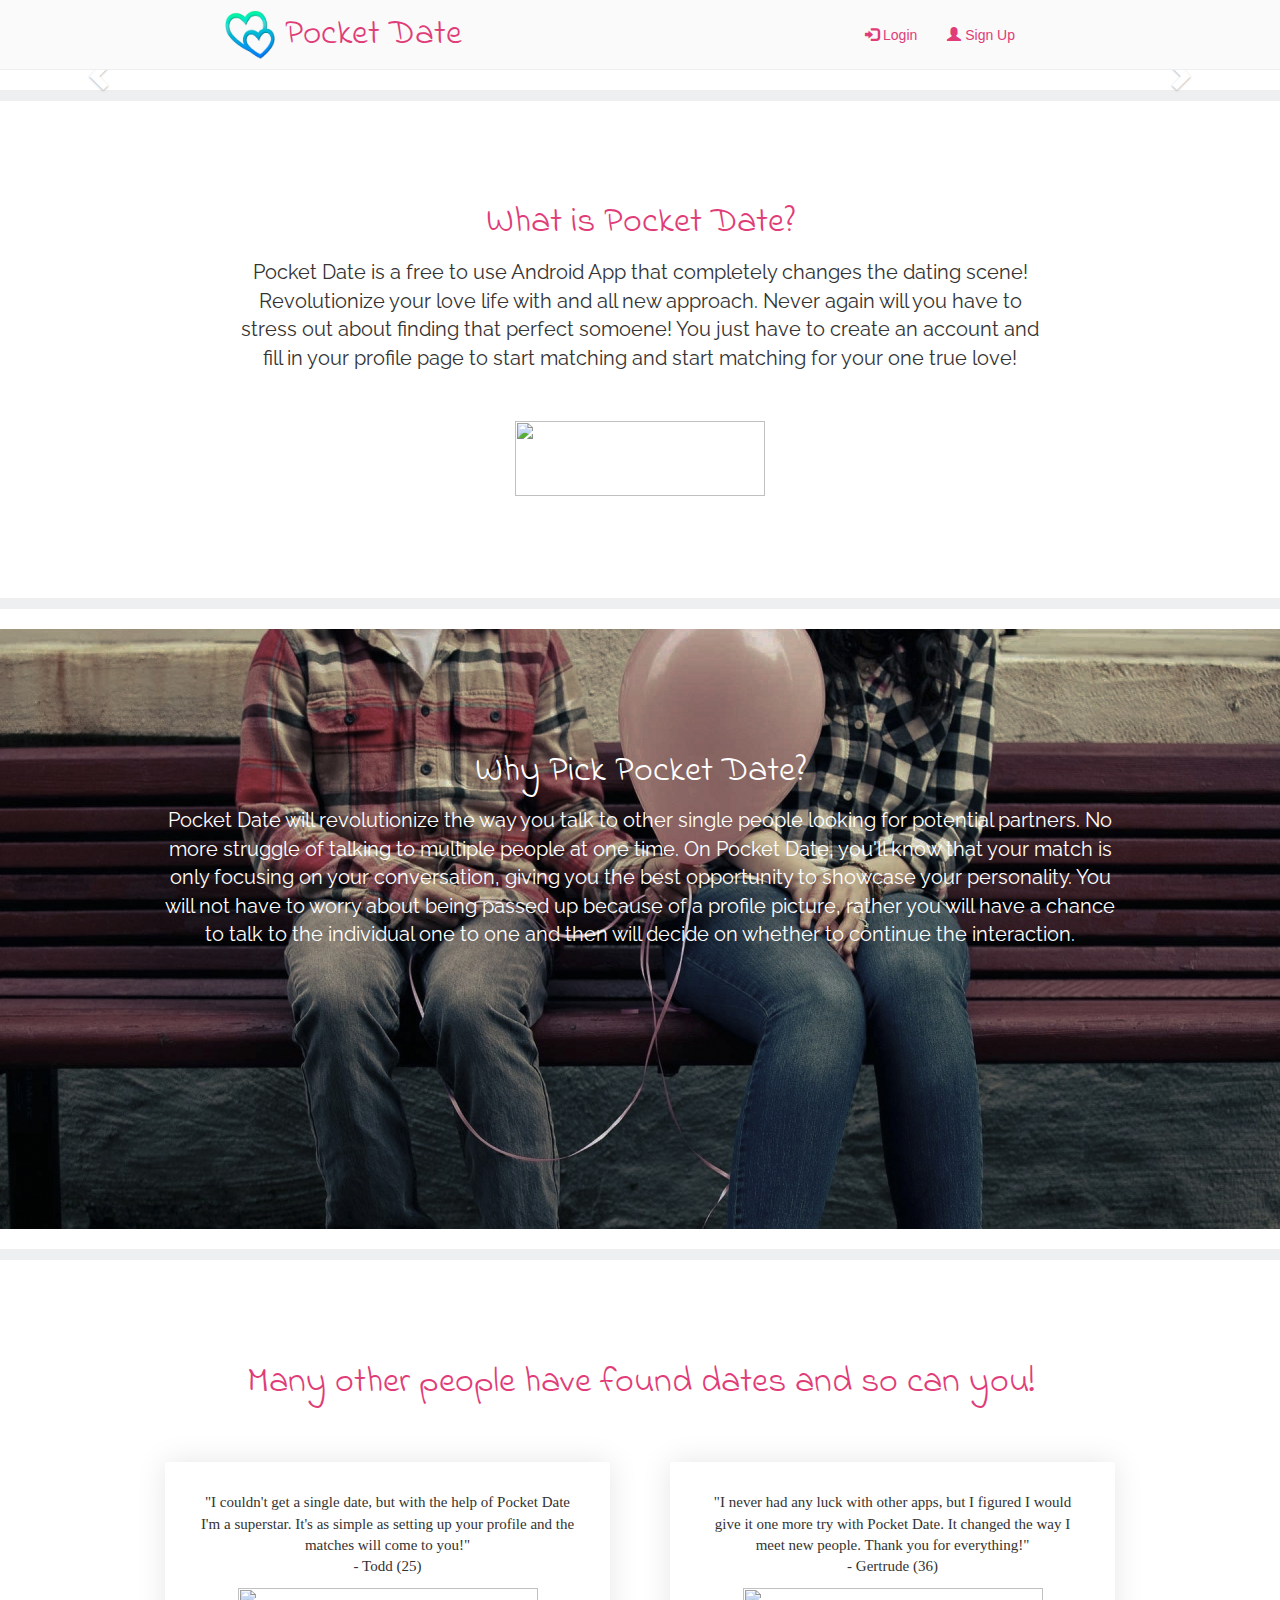
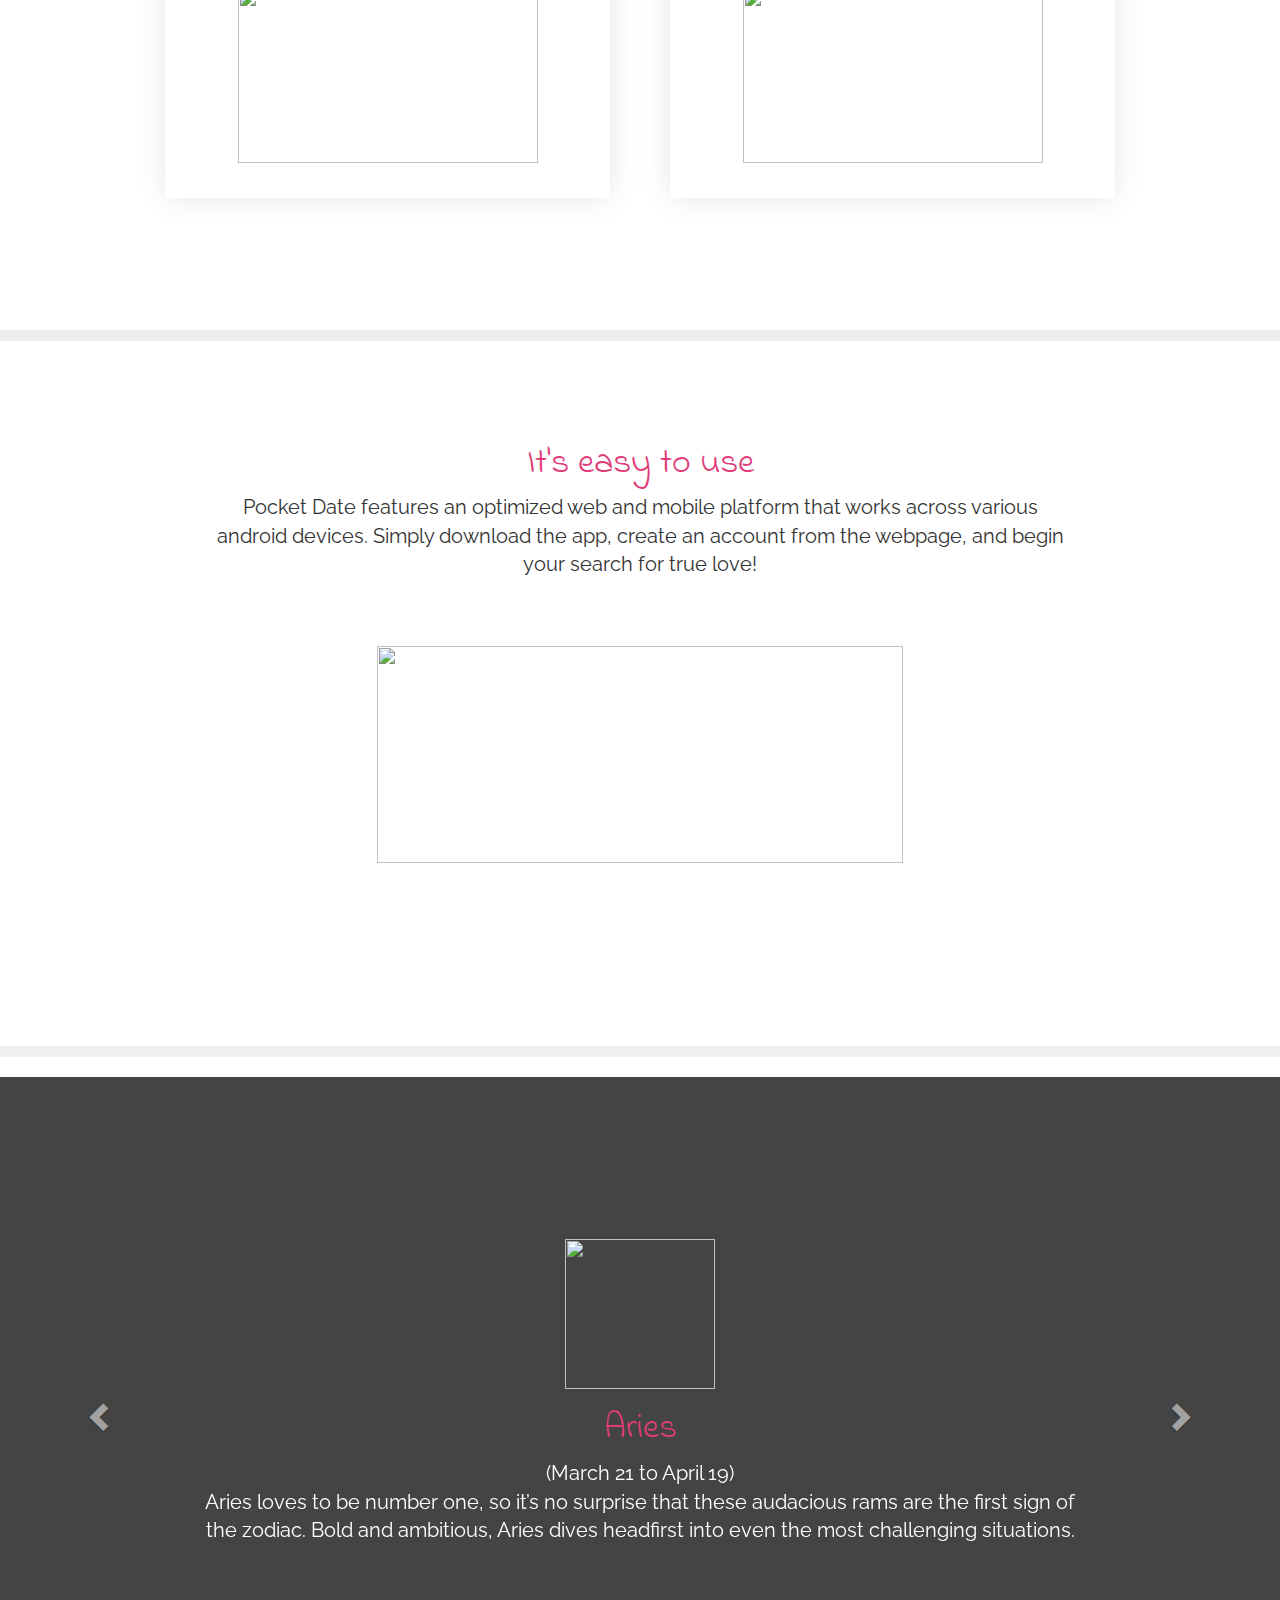
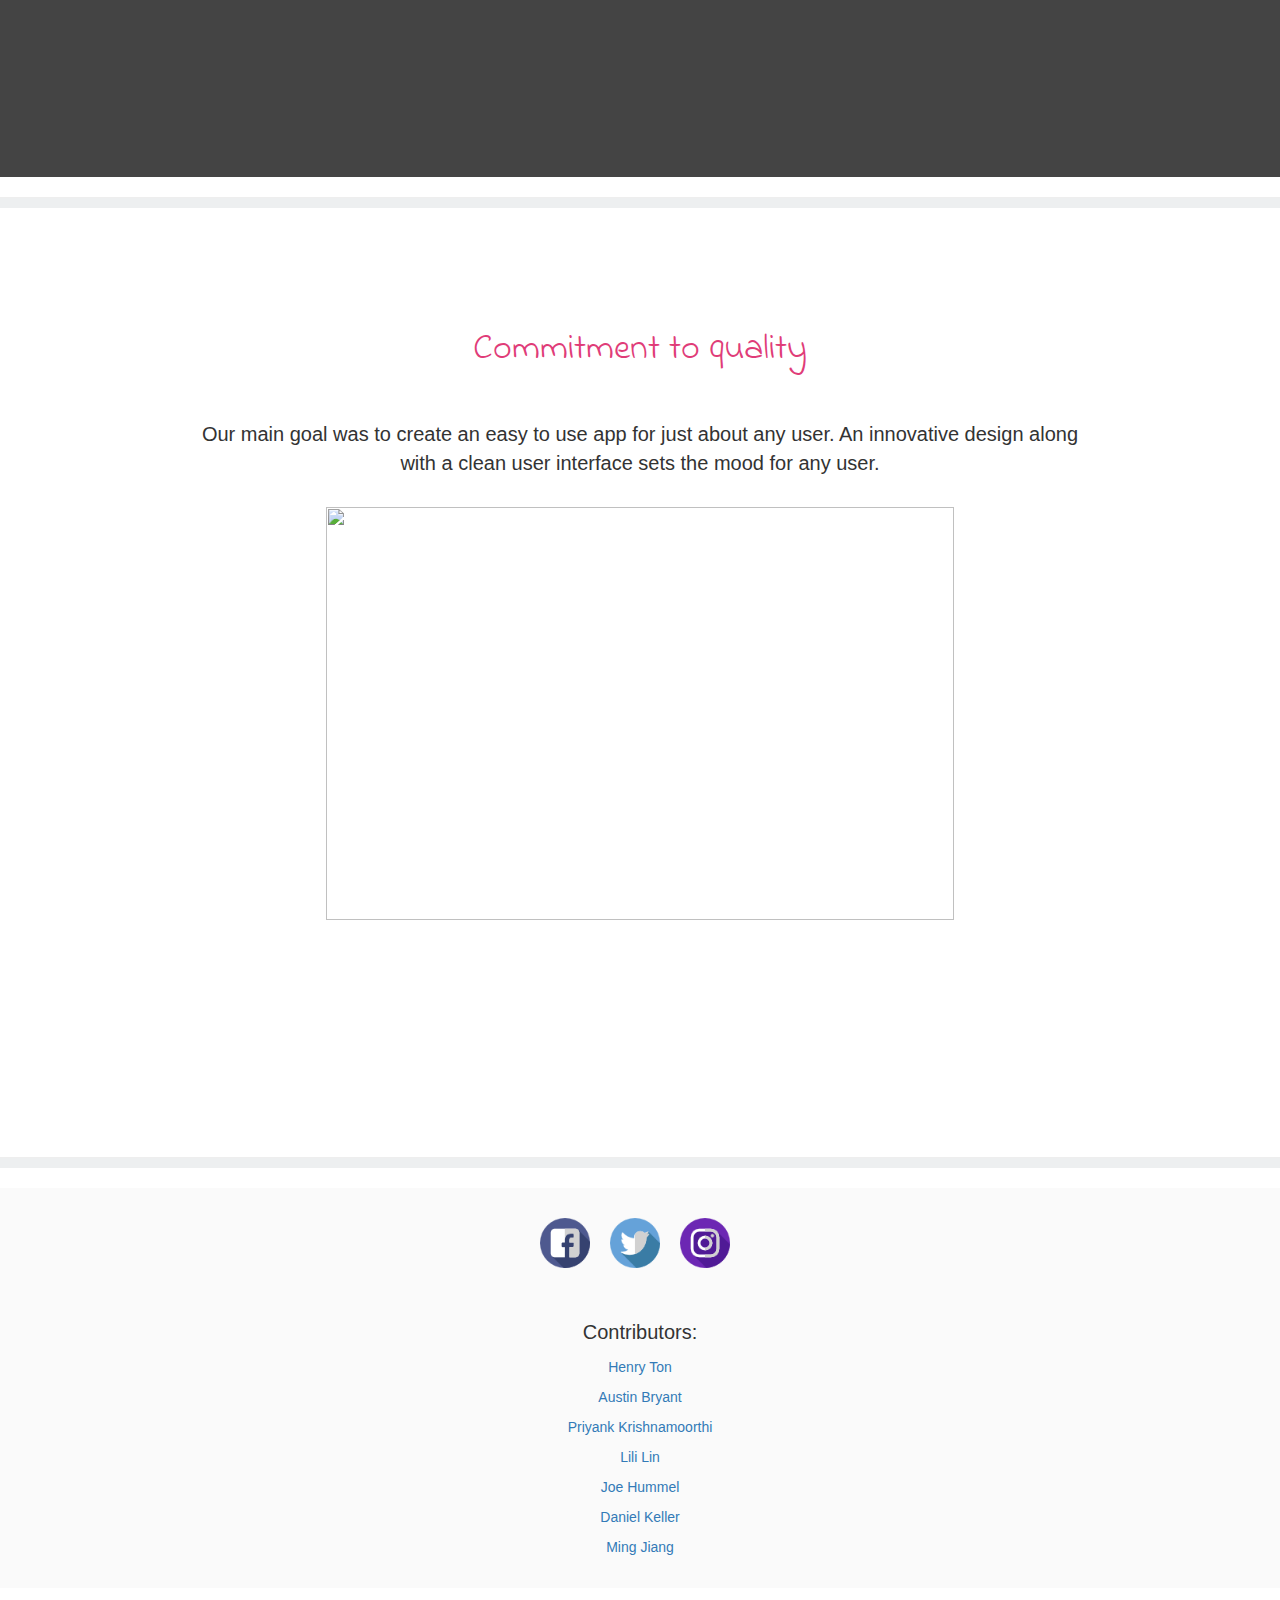
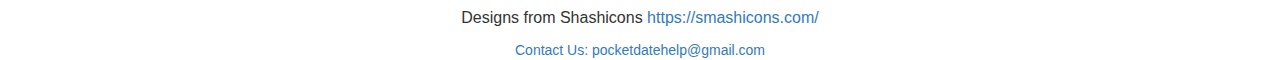
==== commit 30f0a6ea: "Addressed a picture sizing issue." ====
--- a/htdocs/index.html
+++ b/htdocs/index.html
@@ -195,13 +195,13 @@
         </div>
         <hr>
         <!-- EASE OF USE SECTION -->
-        <div id="easeofuse" class="sectionalSize" style="min-height: 400px;">
+        <div id="easeofuse" class="sectionalSize" style="min-height: 500px;">
             <center>
                 <h1 style="padding-top:0px;padding-bottom:0px;%">It's easy to use</h1>
 				<p style=" padding-left:10%;padding-right:10%">Pocket Date features an optimized web and mobile platform that works across various android devices. Simply download the app, create an account from the webpage, and begin your search for true love!</p>
 			</center>
             </br></br>
-            <center><img src="/png/wifi.png" alt="" width="70%" style="padding-bottom:40px; max-height: 500px;"></center>
+            <center><img src="/png/wifi.png" alt="" style="padding-bottom:40px; width: 70%; max-width: 1000px"></center>
 			
 		</div>
         <hr>
